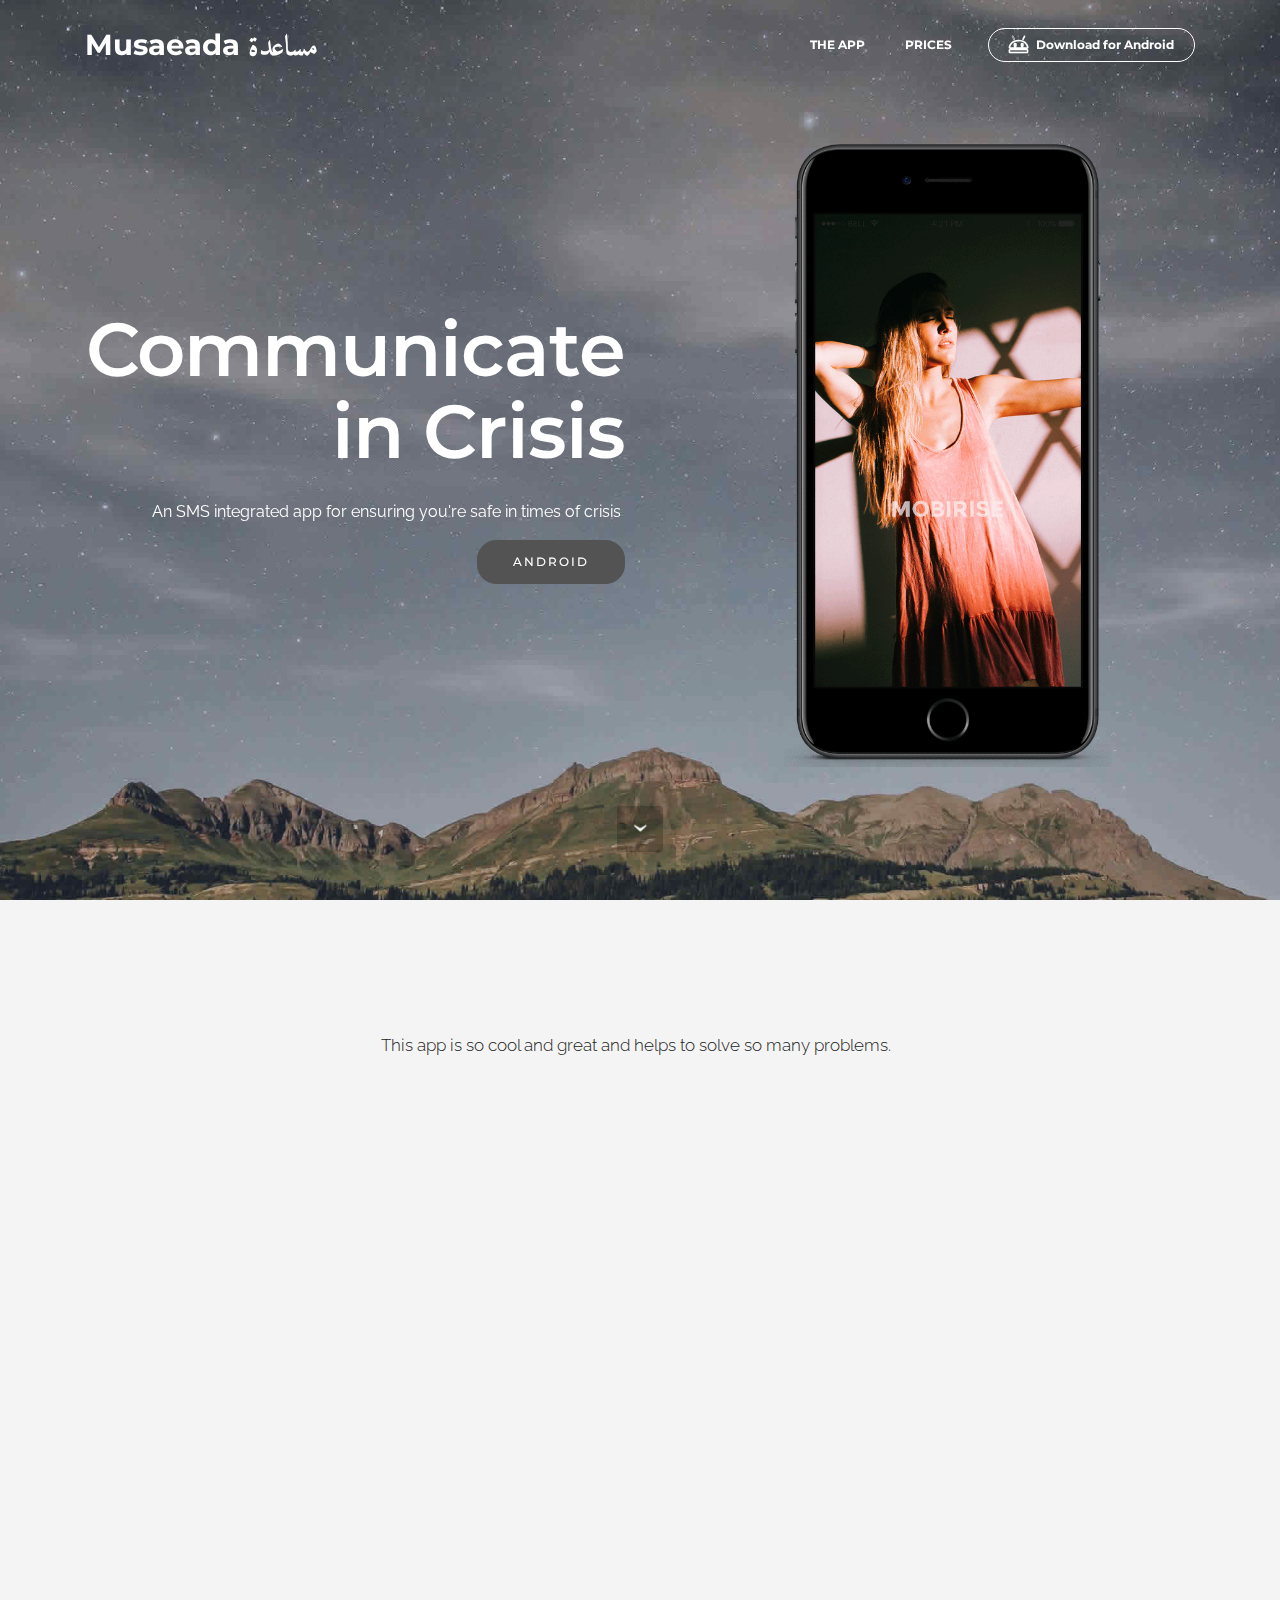
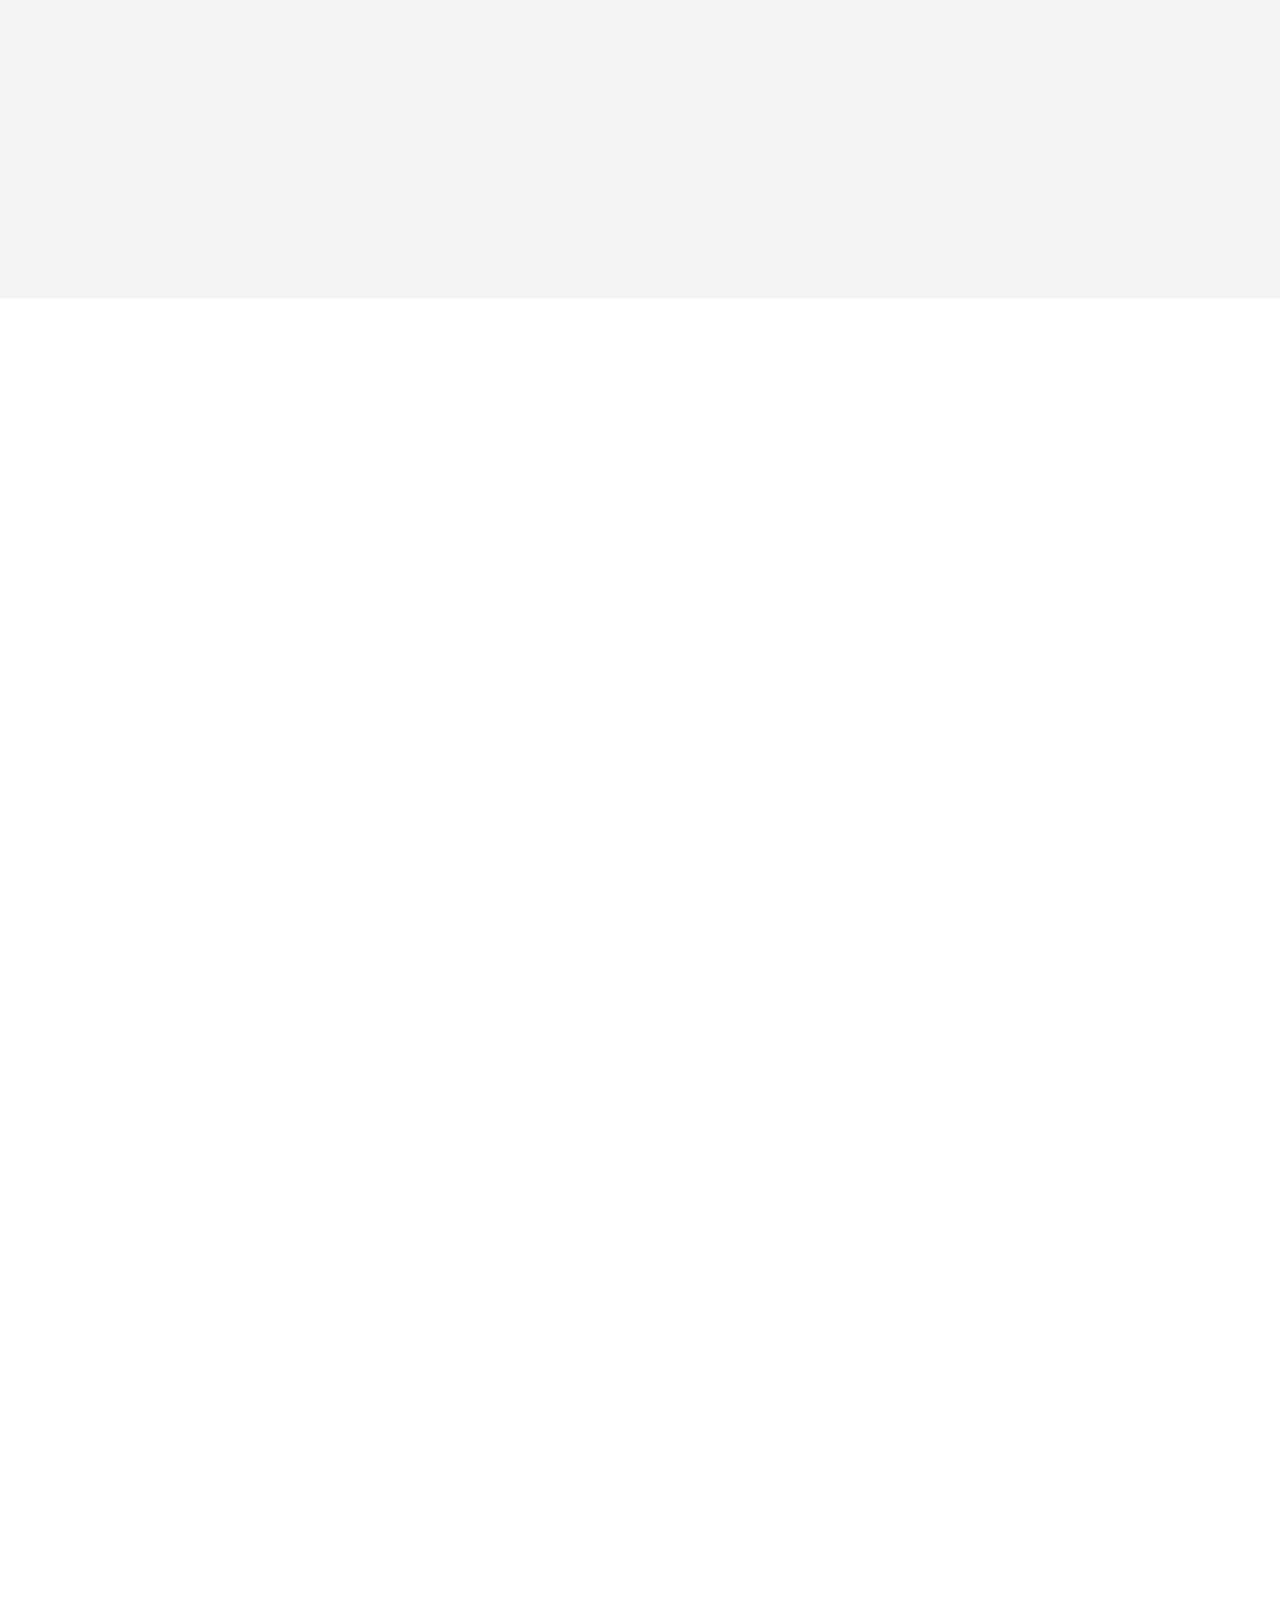
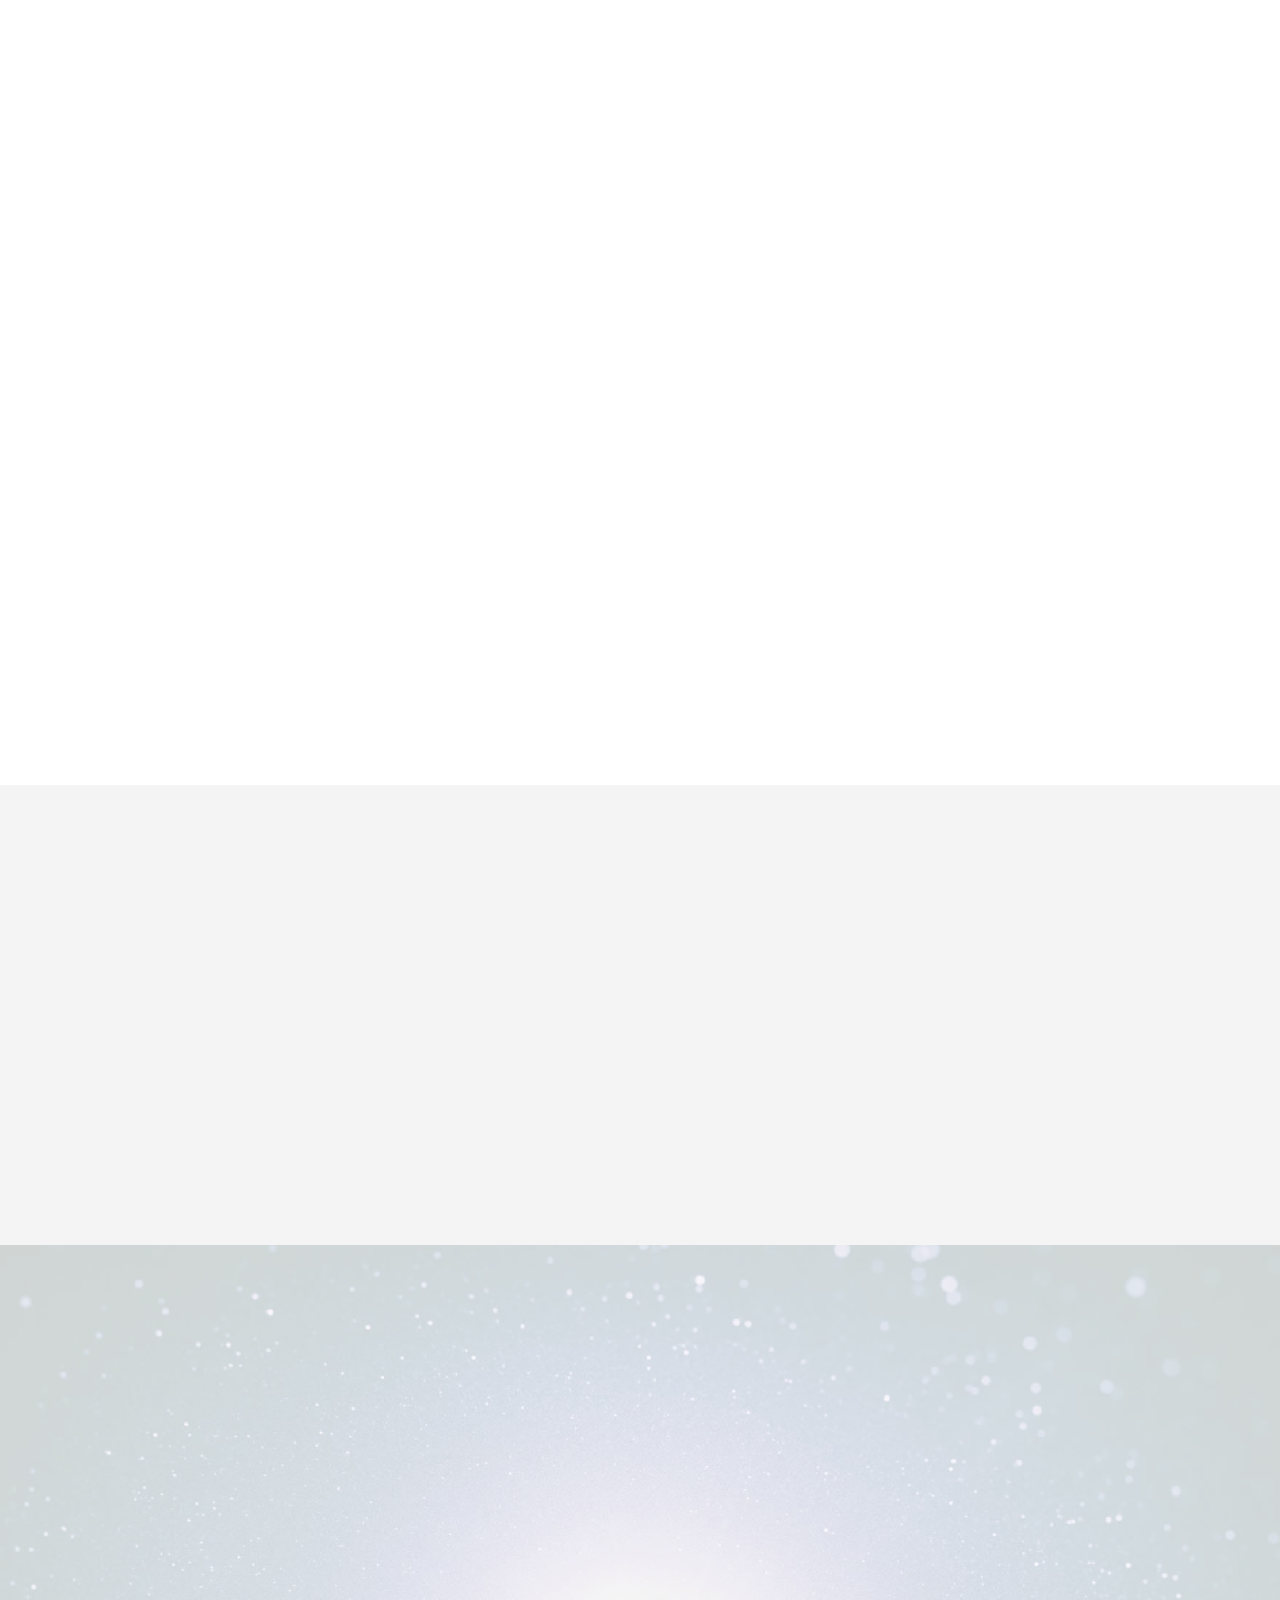
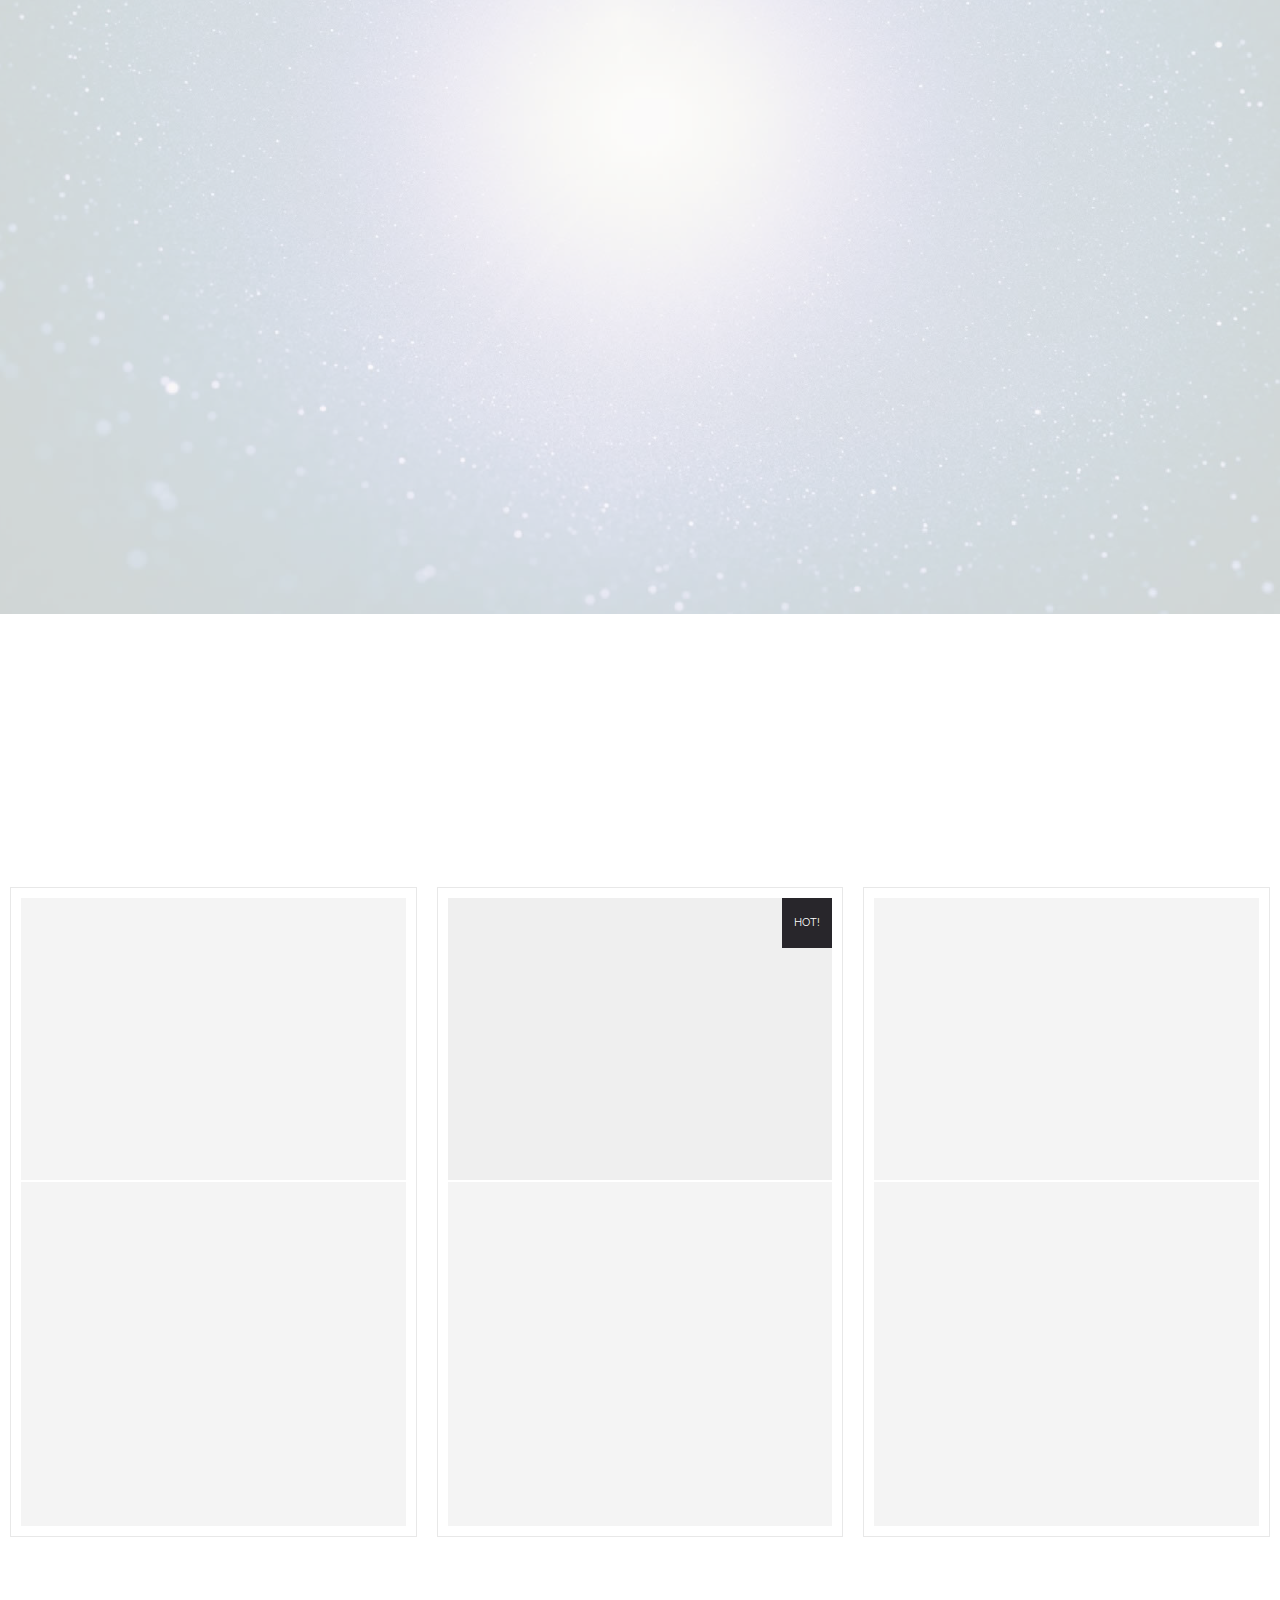
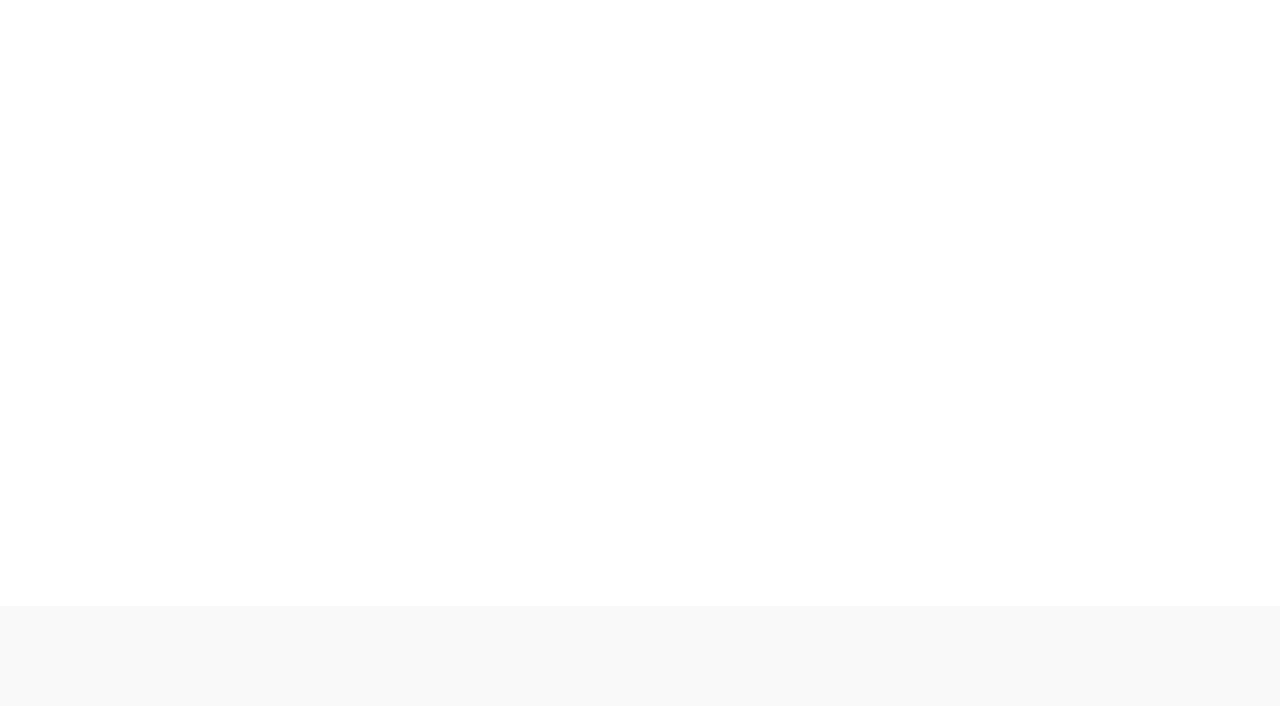
==== index.html @ da51c670 "Add multiple sections for features" ====
<!DOCTYPE html>
<html>
<head>
  <meta charset="UTF-8">
  <meta http-equiv="X-UA-Compatible" content="IE=edge">
  <meta name="viewport" content="width=device-width, initial-scale=1">
  <link rel="shortcut icon" href="assets/images/logo.png" type="image/x-icon">
  <meta name="description" content="Responsive Bootstrap HTML Mobile Application Template - Free Download">
  <title>Free HTML Bootstrap Mobile App Template</title>
  <link rel="stylesheet" href="https://fonts.googleapis.com/css?family=Lora:400,700,400italic,700italic&amp;subset=latin">
  <link rel="stylesheet" href="https://fonts.googleapis.com/css?family=Montserrat:400,700">
  <link rel="stylesheet" href="https://fonts.googleapis.com/css?family=Raleway:100,100i,200,200i,300,300i,400,400i,500,500i,600,600i,700,700i,800,800i,900,900i">
  <link rel="stylesheet" href="assets/bootstrap-material-design-font/css/material.css">
  <link href="https://fonts.googleapis.com/css?family=Amiri&amp;subset=arabic" rel="stylesheet">
  <link rel="stylesheet" href="assets/web/assets/mobirise-icons/mobirise-icons.css">
  <link rel="stylesheet" href="assets/et-line-font-plugin/style.css">
  <link rel="stylesheet" href="assets/tether/tether.min.css">
  <link rel="stylesheet" href="assets/bootstrap/css/bootstrap.min.css">
  <link rel="stylesheet" href="assets/dropdown/css/style.css">
  <link rel="stylesheet" href="assets/animate.css/animate.min.css">
  <link rel="stylesheet" href="assets/theme/css/style.css">
  <link rel="stylesheet" href="assets/mobirise/css/mbr-additional.css" type="text/css">
  <link rel="stylesheet" href="assets/style.css">
  
  
  
</head>
<body>
<div id="menu-0" custom-code="true"><section>

    <nav class="navbar navbar-dropdown bg-color transparent navbar-fixed-top">
        <div class="container">

            <div class="mbr-table">
                <div class="mbr-table-cell">

                    
                        
                        <a class="navbar-caption" href="../index.html"> Musaeada مساعدة  </a>
                    

                </div>
                <div class="mbr-table-cell">

                    <button class="navbar-toggler pull-xs-right hidden-md-up" type="button" data-toggle="collapse" data-target="#exCollapsingNavbar">
                        <div class="hamburger-icon"></div>
                    </button>

                    <ul class="nav-dropdown collapse pull-xs-right nav navbar-nav navbar-toggleable-sm" id="exCollapsingNavbar"><li class="nav-item"><a class="nav-link link mbr-editable-menu-item" href="index.html#header3-k">THE APP</a></li><li class="nav-item"><a class="nav-link link mbr-editable-menu-item" href="index.html#pricing-table2-f">PRICES</a></li>


                  <li class="nav-item nav-btn"><a class="nav-link btn btn-white btn-white-outline mbr-editable-menu-item" href="#"><span class="mbri-android mbr-iconfont mbr-iconfont-btn"></span>Download for Android</a></li>

                    </ul>
                    <button hidden="" class="navbar-toggler navbar-close" type="button" data-toggle="collapse" data-target="#exCollapsingNavbar">
                        <div class="close-icon"></div>
                    </button>

                </div>
            </div>

        </div>
    </nav>

</section>


<section class="mbr-section mbr-section-hero mbr-section-full header2 mbr-parallax-background mbr-after-navbar" id="header2-1" style="background-image: url(assets/images/f-mwo-dznni-averie-woodard-2000x2000.jpg);">


    <div class="mbr-overlay" style="opacity: 0.3; background-color: rgb(71, 85, 119);">
    </div>

    <div class="mbr-table mbr-table-full">
        <div class="mbr-table-cell">

            <div class="container">
                <div class="mbr-section row">
                    <div class="mbr-table-md-up">
                        
                        
                        

                        <div class="mbr-table-cell col-md-5 content-size text-xs-center text-md-right">

                            <h3 class="mbr-section-title display-2"> Communicate in Crisis</h3>

                            <div class="mbr-section-text">
                                <p>An SMS integrated app for ensuring you're safe in times of crisis&nbsp;</p>
                            </div>

                            <div class="mbr-section-btn"><a class="btn btn-black" href="https://mobirise.com">ANDROID</a> </div>

                        </div>
                        <div class="mbr-table-cell mbr-valign-top mbr-left-padding-md-up col-md-7 image-size" style="width: 50%;">
                            <div class="mbr-figure"><img src="assets/images/app-showcase.png"></div>
                        </div>

                    </div>
                </div>
            </div>

        </div>
    </div>

    <div class="mbr-arrow mbr-arrow-floating hidden-sm-down" aria-hidden="true"><a href="#header3-k"><i class="mbr-arrow-icon"></i></a></div>

</section>




<section class="mbr-section mbr-section__container article" id="header3-k" style="background-color: rgb(244, 244, 244); padding-top: 60px; padding-bottom: 0px;">
    <div class="container">
        <div class="row">
            <div class="col-xs-12">
                <h3 class="mbr-section-title display-2">Musaeada Overview</h3>
                
            </div>
        </div>
    </div>
</section>

<section class="mbr-section article mbr-section__container" id="content1-j" style="background-color: rgb(244, 244, 244); padding-top: 20px; padding-bottom: 20px;">

    <div class="container">
        <div class="row">
            <div class="col-xs-12 lead">This app is so cool and great and helps to solve so many problems. &nbsp;</div>
        </div>
    </div>

</section>

<section class="mbr-cards mbr-section mbr-section-nopadding" id="features1-e" style="background-color: rgb(244, 244, 244);">

        

    <div class="mbr-cards-row row striped">

        <div class="mbr-cards-col col-xs-12 col-lg-3" style="padding-top: 80px; padding-bottom: 80px;">
            <div class="container">
                <div class="card cart-block">
                    <div class="card-img"><img src="assets/images/interface-screenshot0-1.jpg" class="card-img-top"></div>
                    <div class="card-block">
                        <h4 class="card-title">SMS Notifications</h4>
                        <h5 class="card-subtitle">No data required</h5>
                        <p class="card-text">Notifications are sent through mobile networks without the need for data</p>
                        
                    </div>
                </div>
            </div>
        </div>
        <div class="mbr-cards-col col-xs-12 col-lg-3" style="padding-top: 80px; padding-bottom: 80px;">
            <div class="container">
                <div class="card cart-block">
                    <div class="card-img"><img src="assets/images/interface-screenshot2.jpg" class="card-img-top"></div>
                    <div class="card-block">
                        <h4 class="card-title">Import your the contacts of your loved ones</h4>
                        <h5 class="card-subtitle">Selected list</h5>
                        <p class="card-text">Sends a notification request to selected people on your contacts</p>
                        
                    </div>
                </div>
            </div>
        </div>
        <div class="mbr-cards-col col-xs-12 col-lg-3" style="padding-top: 80px; padding-bottom: 80px;">
            <div class="container">
                <div class="card cart-block">
                    <div class="card-img"><img src="assets/images/interface-screenshot1.jpg" class="card-img-top"></div>
                    <div class="card-block">
                        <h4 class="card-title">Let your loved ones know yore safe</h4>
                        <h5 class="card-subtitle"></h5>
                        <p class="card-text">Google has a highly exhaustive list of fonts compiled into its web font platform and Mobirise makes it easy for you to use them on your website easily and freely.</p>
                        
                    </div>
                </div>
            </div>
        </div>
        <div class="mbr-cards-col col-xs-12 col-lg-3" style="padding-top: 80px; padding-bottom: 80px;">
            <div class="container">
                <div class="card cart-block">
                    <div class="card-img"><img src="assets/images/interface-screenshot3.jpg" class="card-img-top"></div>
                    <div class="card-block">
                        <h4 class="card-title">Send notifications to selected people individually</h4>
                        <h5 class="card-subtitle">Quick and automatic sending</h5>
                        <p class="card-text">Send a SOS message or a 'I am okay' message to your selected contacts</p>
                        
                    </div>
                </div>
            </div>
        </div>
        
        
    </div>
</section>

<section class="mbr-section" id="msg-box4-6" style="background-color: rgb(255, 255, 255); padding-top: 120px; padding-bottom: 120px;">

    
    <div class="container">
        <div class="row">
            <div class="mbr-table-md-up">

              

              <div class="mbr-table-cell col-md-5 text-xs-center text-md-right content-size">
                  <h3 class="mbr-section-title display-2">A SHORT VIDEO TUTORIAL</h3>
                  <div class="lead">

                    <p>How and why you should try to use this great app.</p>

                  </div>

                  <div><a class="btn btn-black" href="#">ANDROID</a></div>
              </div>


              


              <div class="mbr-table-cell mbr-left-padding-md-up mbr-valign-top col-md-7 image-size" style="width: 50%;">
                  <div class="mbr-figure"><iframe class="mbr-embedded-video" src="https://www.youtube.com/embed/Tq7p44IA-1U?rel=0&amp;amp;showinfo=0&amp;autoplay=0&amp;loop=0" width="1280" height="720" frameborder="0" allowfullscreen></iframe></div>
              </div>

            </div>
        </div>
    </div>

</section>

<section class="mbr-section" id="msg-box4-6" style="background-color: rgb(255, 255, 255); padding-top: 120px; padding-bottom: 120px;">

    
    <div class="container">
        <div class="row">
            <div class="mbr-table-md-up">

              

              <div class="mbr-table-cell col-md-5 text-xs-center text-md-right content-size">
                  <h3 class="mbr-section-title display-2">A SHORT VIDEO TUTORIAL</h3>
                  <div class="lead">

                    <p>How and why you should try to use this great app.</p>

                  </div>

                  <div><a class="btn btn-black" href="#">ANDROID</a></div>
              </div>


              


              <div class="mbr-table-cell mbr-left-padding-md-up mbr-valign-top col-md-7 image-size" style="width: 50%;">
                  <div class="mbr-figure"><iframe class="mbr-embedded-video" src="https://www.youtube.com/embed/Tq7p44IA-1U?rel=0&amp;amp;showinfo=0&amp;autoplay=0&amp;loop=0" width="1280" height="720" frameborder="0" allowfullscreen></iframe></div>
              </div>

            </div>
        </div>
    </div>

</section>


<section class="mbr-section" id="msg-box4-6" style="background-color: rgb(255, 255, 255); padding-top: 120px; padding-bottom: 120px;">

    
    <div class="container">
        <div class="row">
            <div class="mbr-table-md-up">

              

              <div class="mbr-table-cell col-md-5 text-xs-center text-md-right content-size">
                  <h3 class="mbr-section-title display-2">A SHORT VIDEO TUTORIAL</h3>
                  <div class="lead">

                    <p>How and why you should try to use this great app.</p>

                  </div>

                  <div><a class="btn btn-black" href="#">ANDROID</a></div>
              </div>


              


              <div class="mbr-table-cell mbr-left-padding-md-up mbr-valign-top col-md-7 image-size" style="width: 50%;">
                  <div class="mbr-figure"><iframe class="mbr-embedded-video" src="https://www.youtube.com/embed/Tq7p44IA-1U?rel=0&amp;amp;showinfo=0&amp;autoplay=0&amp;loop=0" width="1280" height="720" frameborder="0" allowfullscreen></iframe></div>
              </div>

            </div>
        </div>
    </div>

</section>


<section class="mbr-section" id="msg-box4-6" style="background-color: rgb(255, 255, 255); padding-top: 120px; padding-bottom: 120px;">

    
    <div class="container">
        <div class="row">
            <div class="mbr-table-md-up">

              

              <div class="mbr-table-cell col-md-5 text-xs-center text-md-right content-size">
                  <h3 class="mbr-section-title display-2">A SHORT VIDEO TUTORIAL</h3>
                  <div class="lead">

                    <p>How and why you should try to use this great app.</p>

                  </div>

                  <div><a class="btn btn-black" href="#">ANDROID</a></div>
              </div>


              


              <div class="mbr-table-cell mbr-left-padding-md-up mbr-valign-top col-md-7 image-size" style="width: 50%;">
                  <div class="mbr-figure"><iframe class="mbr-embedded-video" src="https://www.youtube.com/embed/Tq7p44IA-1U?rel=0&amp;amp;showinfo=0&amp;autoplay=0&amp;loop=0" width="1280" height="720" frameborder="0" allowfullscreen></iframe></div>
              </div>

            </div>
        </div>
    </div>

</section>

<section class="mbr-cards mbr-section mbr-section-nopadding" id="features4-i" style="background-color: rgb(244, 244, 244);">

    

    <div class="mbr-cards-row row">
        <div class="mbr-cards-col col-xs-12 col-lg-4" style="padding-top: 80px; padding-bottom: 80px;">
            <div class="container">
                <div class="card cart-block">
                    <div class="card-img iconbox"><a href="https://mobirise.com" class="mbri-hearth mbr-iconfont mbr-iconfont-features4" style="color: rgb(233, 165, 211);"></a></div>
                    <div class="card-block">
                        <h4 class="card-title">Made with love</h4>
                        <h5 class="card-subtitle">Bootstrap 4 has been noted</h5>
                        <p class="card-text">Bootstrap 4 has been noted as one of the most reliable and proven frameworks and Mobirise has been equipped to develop websites using this framework.</p>
                        
                    </div>
                </div>
            </div>
        </div>
        <div class="mbr-cards-col col-xs-12 col-lg-4" style="padding-top: 80px; padding-bottom: 80px;">
            <div class="container">
                <div class="card cart-block">
                    <div class="card-img iconbox"><a href="https://mobirise.com" class="mbri-globe-2 mbr-iconfont mbr-iconfont-features4" style="color: rgb(39, 170, 224);"></a></div>
                    <div class="card-block">
                        <h4 class="card-title">Meet people everywhere</h4>
                        <h5 class="card-subtitle">One of Bootstrap 4's big points</h5>
                        <p class="card-text">One of Bootstrap 4's big points is responsiveness and Mobirise makes effective use of this by generating highly responsive website for you.</p>
                        
                    </div>
                </div>
          </div>
        </div>
        <div class="mbr-cards-col col-xs-12 col-lg-4" style="padding-top: 80px; padding-bottom: 80px;">
            <div class="container">
                <div class="card cart-block">
                    <div class="card-img iconbox"><a href="https://mobirise.com" class="mbri-smile-face mbr-iconfont mbr-iconfont-features4" style="color: rgb(193, 193, 193);"></a></div>
                    <div class="card-block">
                        <h4 class="card-title">Web Fonts</h4>
                        <h5 class="card-subtitle">Google has a highly exhaustive list of fonts</h5>
                        <p class="card-text">Google has a highly exhaustive list of fonts compiled into its web font platform and Mobirise makes it easy for you to use them on your website easily and freely.</p>
                        
                    </div>
                </div>
            </div>
        </div>
        
        
        
    </div>
</section>

<section class="mbr-section mbr-background" id="testimonials1-7" style="background-image: url(assets/images/mbr-2000x1333.jpg); padding-top: 120px; padding-bottom: 120px;">

    <div class="mbr-overlay" style="opacity: 0.8; background-color: rgb(255, 255, 255);">
    </div>

        <div class="mbr-section mbr-section__container mbr-section__container--middle">
            <div class="container">
                <div class="row">
                    <div class="col-xs-12 text-xs-center">
                        <h3 class="mbr-section-title display-2">WHAT OUR FANTASTIC USERS SAY</h3>
                        <small class="mbr-section-subtitle">Shape your future web project with sharp design and refine coded functions.</small>
                    </div>
                </div>
            </div>
        </div>


    <div class="mbr-testimonials mbr-section mbr-section-nopadding">
        <div class="container">
            <div class="row">

                <div class="col-xs-12 col-lg-4">

                    <div class="mbr-testimonial card mbr-testimonial-lg">
                        <div class="card-block"><p>“its really very amazing app that makes me finish html page in 3 minutes ( that's usually takes more than 1 hours at least from me if i did it from scratch). i hope to have very big library and plugins for this APP thanks again for your nice application”</p></div>
                        <div class="mbr-author card-footer">
                            <div class="mbr-author-img"><img src="assets/images/ellejmi6dqy-abigail-sisson-160x160.jpg" class="img-circle"></div>
                            <div class="mbr-author-name">Abanoub S.</div>
                            
                        </div>
                    </div>
                </div><div class="col-xs-12 col-lg-4">

                    <div class="mbr-testimonial card mbr-testimonial-lg">
                        <div class="card-block"><p>“First of all hands off to you guys for your effort and nice, super tool. Good work mobirise team. We are expecting the new version soon with advance functionality with full bootstrap design. Great effort and super UI experience with easy drag &amp; drop with no time design bootstrap builder in present web design world.”</p></div>
                        <div class="mbr-author card-footer">
                            <div class="mbr-author-img"><img src="assets/images/fcuj-bvjrrs-alicja-koczaska-160x160.jpg" class="img-circle"></div>
                            <div class="mbr-author-name">Suffian A.</div>
                            
                        </div>
                    </div>
                </div><div class="col-xs-12 col-lg-4">

                    <div class="mbr-testimonial card mbr-testimonial-lg">
                        <div class="card-block"><p>“At first view, looks like a nice innovative tool, i like the great focus and time that was given to the responsive design, i also like the simple and clear drag and drop features. Give me more control over the object's properties and ill be using this tool for more serious projects. Regards.”</p></div>
                        <div class="mbr-author card-footer">
                            <div class="mbr-author-img"><img src="assets/images/fqkbxo2nkq0-sticker-mule-160x160.jpg" class="img-circle"></div>
                            <div class="mbr-author-name">Jhollman C.</div>
                            
                        </div>
                    </div>
                </div>

            </div>

        </div>

    </div>

</section>

<section class="mbr-section" id="pricing-table2-f" style="background-color: rgb(255, 255, 255); padding-top: 120px; padding-bottom: 120px;">

    

    <div class="mbr-section mbr-section__container mbr-section__container--middle">
      <div class="container">
          <div class="row">
              <div class="col-xs-12 text-xs-center">
                  <h3 class="mbr-section-title display-2">HOW MUCH DOES IT COST?</h3>
                  <small class="mbr-section-subtitle">Pricing table with four columns and solid color background.</small>
              </div>
          </div>
      </div>
    </div>

    <div class="mbr-section mbr-section-nopadding mbr-price-table">
      <div class="row">
            <div class="col-xs-12 col-md-6 col-xl-4">
                <div class="mbr-plan card text-xs-center">
                    <div class="mbr-plan-header card-block">
                      
                      <div class="card-title">
                        <h3 class="mbr-plan-title">MONTHLY PLAN</h3>
                        <small class="mbr-plan-subtitle">Description</small>
                      </div>
                      <div class="card-text">
                          <div class="mbr-price">
                            <span class="mbr-price-value">$</span>
                            <span class="mbr-price-figure">1</span><small class="mbr-price-term">/mo.</small>
                          </div>
                          <small class="mbr-plan-price-desc">More details</small>
                      </div>
                    </div>
                    <div class="mbr-plan-body card-block">
                      <div class="mbr-plan-list"><ul class="list-group list-group-flush"><li class="list-group-item">32 GB storage</li><li class="list-group-item">Unlimited users</li><li class="list-group-item">15 GB bandwidth</li></ul></div>
                      <div class="mbr-plan-btn"><a href="#" class="btn btn-black btn-black-outline">DEMO</a></div>
                    </div>
                </div>
            </div>
            <div class="col-xs-12 col-md-6 col-xl-4">
                <div class="mbr-plan card text-xs-center">
                    <div class="mbr-plan-header card-block bg-primary">
                      <div class="mbr-plan-label">HOT!</div>
                      <div class="card-title">
                        <h3 class="mbr-plan-title">QUARTERY PLAN</h3>
                        <small class="mbr-plan-subtitle">Description</small>
                      </div>
                      <div class="card-text">
                          <div class="mbr-price">
                            <span class="mbr-price-value">$</span>
                            <span class="mbr-price-figure">0.75</span><small class="mbr-price-term">/mo.</small>
                          </div>
                          <small class="mbr-plan-price-desc">More details</small>
                      </div>
                    </div>
                    <div class="mbr-plan-body card-block">
                      <div class="mbr-plan-list"><ul class="list-group list-group-flush"><li class="list-group-item">32 GB storage</li><li class="list-group-item">Unlimited users</li><li class="list-group-item">15 GB bandwidth</li></ul></div>
                      <div class="mbr-plan-btn"><a href="#" class="btn btn-black btn-black-outline">DEMO</a></div>
                    </div>
                </div>
            </div>
            <div class="col-xs-12 col-md-6 col-xl-4">
                <div class="mbr-plan card text-xs-center">
                    <div class="mbr-plan-header card-block">
                      
                      <div class="card-title">
                        <h3 class="mbr-plan-title">ANNUAL PLAN</h3>
                        <small class="mbr-plan-subtitle">Description</small>
                      </div>
                      <div class="card-text">
                          <div class="mbr-price">
                            <span class="mbr-price-value">$</span>
                            <span class="mbr-price-figure">0.5</span><small class="mbr-price-term">/mo.</small>
                          </div>
                          <small class="mbr-plan-price-desc">More details</small>
                      </div>
                    </div>
                    <div class="mbr-plan-body card-block">
                      <div class="mbr-plan-list"><ul class="list-group list-group-flush"><li class="list-group-item">32 GB storage</li><li class="list-group-item">Unlimited users</li><li class="list-group-item">15 GB bandwidth</li></ul></div>
                      <div class="mbr-plan-btn"><a href="#" class="btn btn-black btn-black-outline">DEMO</a></div>
                    </div>
                </div>
            </div>
            
          </div>
    </div>

</section>

<section class="mbr-section article mbr-parallax-background" id="msg-box3-g" style="background-image: url(assets/images/mbr-5.jpg); padding-top: 120px; padding-bottom: 120px;">

    <div class="mbr-overlay" style="opacity: 0.4; background-color: rgb(255, 255, 255);">
    </div>
    <div class="container">
        <div class="row">
            <div class="col-md-8 col-md-offset-2 text-xs-center">
                <h3 class="mbr-section-title display-2">DOWNLOAD NOW</h3>
                
                <div> <a class="btn btn-black" href="#">ANDROID</a></div>
            </div>
        </div>
    </div>

</section>

<section class="mbr-section article" id="msg-box22-g" style="padding-top: 40px; padding-bottom: 20px;">

    <div class="mbr-overlay" style="background-color: #f4f4f4;">
    </div>
    <div class="container">
        <div class="row">
            <div class="col-md-8 col-md-offset-2 text-xs-center">
                <p>(c) 2017 M-App Template by <a  href="https://mobirise.com" style="color:#333;text-decoration:underline;"> Mobirise</a></p>
            </div>
        </div>
    </div>

</section>

  <script src="assets/web/assets/jquery/jquery.min.js"></script>
  <script src="assets/tether/tether.min.js"></script>
  <script src="assets/bootstrap/js/bootstrap.min.js"></script>
  <script src="assets/smooth-scroll/smooth-scroll.js"></script>
  <script src="assets/dropdown/js/script.min.js"></script>
  <script src="assets/touch-swipe/jquery.touch-swipe.min.js"></script>
  <script src="assets/viewport-checker/jquery.viewportchecker.js"></script>
  <script src="assets/jarallax/jarallax.js"></script>
  <script src="assets/theme/js/script.js"></script>
  
  
  <input name="animation" type="hidden">
  </body>
</html>
---- assets/bootstrap-material-design-font/css/material.css ----
@font-face {
  font-family: 'Material-Design-Icons';
  src: url('../fonts/Material-Design-Icons.eot?3ocs8m');
  src: url('../fonts/Material-Design-Icons.eot?#iefix3ocs8m') format('embedded-opentype'), url('../fonts/Material-Design-Icons.woff?3ocs8m') format('woff'), url('../fonts/Material-Design-Icons.ttf?3ocs8m') format('truetype'), url('../fonts/Material-Design-Icons.svg?3ocs8m#Material-Design-Icons') format('svg');
  font-weight: normal;
  font-style: normal;
}
[class^="mdi-"],
[class*="mdi-"] {
  speak: none;
  display: inline-block;
  font-style: normal;
  font-variant:normal;
  font-weight:normal;
  /*font-size:24px;*/
  line-height:1;
  font-family:'Material-Design-Icons' !important;
  text-rendering: auto;
  
  -webkit-font-smoothing: antialiased;
  -moz-osx-font-smoothing: grayscale;
  -webkit-transform: translate(0, 0);
      -ms-transform: translate(0, 0);
          transform: translate(0, 0);
}
[class^="mdi-"]:before,
[class*="mdi-"]:before {
  display: inline-block;
  speak: none;
  text-decoration: inherit;
}
[class^="mdi-"].pull-left,
[class*="mdi-"].pull-left {
  margin-right: .3em;
}
[class^="mdi-"].pull-right,
[class*="mdi-"].pull-right {
  margin-left: .3em;
}
[class^="mdi-"].mdi-lg:before,
[class*="mdi-"].mdi-lg:before,
[class^="mdi-"].mdi-lg:after,
[class*="mdi-"].mdi-lg:after {
  font-size: 1.33333333em;
  line-height: 0.75em;
  vertical-align: -15%;
}
[class^="mdi-"].mdi-2x:before,
[class*="mdi-"].mdi-2x:before,
[class^="mdi-"].mdi-2x:after,
[class*="mdi-"].mdi-2x:after {
  font-size: 2em;
}
[class^="mdi-"].mdi-3x:before,
[class*="mdi-"].mdi-3x:before,
[class^="mdi-"].mdi-3x:after,
[class*="mdi-"].mdi-3x:after {
  font-size: 3em;
}
[class^="mdi-"].mdi-4x:before,
[class*="mdi-"].mdi-4x:before,
[class^="mdi-"].mdi-4x:after,
[class*="mdi-"].mdi-4x:after {
  font-size: 4em;
}
[class^="mdi-"].mdi-5x:before,
[class*="mdi-"].mdi-5x:before,
[class^="mdi-"].mdi-5x:after,
[class*="mdi-"].mdi-5x:after {
  font-size: 5em;
}
[class^="mdi-device-signal-cellular-"]:after,
[class^="mdi-device-battery-"]:after,
[class^="mdi-device-battery-charging-"]:after,
[class^="mdi-device-signal-cellular-connected-no-internet-"]:after,
[class^="mdi-device-signal-wifi-"]:after,
[class^="mdi-device-signal-wifi-statusbar-not-connected"]:after,
.mdi-device-network-wifi:after {
  opacity: .3;
  position: absolute;
  left: 0;
  top: 0;
  z-index: 1;
  display: inline-block;
  speak: none;
  text-decoration: inherit;
}
[class^="mdi-device-signal-cellular-"]:after {
  content: "\e758";
}
[class^="mdi-device-battery-"]:after {
  content: "\e735";
}
[class^="mdi-device-battery-charging-"]:after {
  content: "\e733";
}
[class^="mdi-device-signal-cellular-connected-no-internet-"]:after {
  content: "\e75d";
}
[class^="mdi-device-signal-wifi-"]:after,
.mdi-device-network-wifi:after {
  content: "\e765";
}
[class^="mdi-device-signal-wifi-statusbasr-not-connected"]:after {
  content: "\e8f7";
}
.mdi-device-signal-cellular-off:after,
.mdi-device-signal-cellular-null:after,
.mdi-device-signal-cellular-no-sim:after,
.mdi-device-signal-wifi-off:after,
.mdi-device-signal-wifi-4-bar:after,
.mdi-device-signal-cellular-4-bar:after,
.mdi-device-battery-alert:after,
.mdi-device-signal-cellular-connected-no-internet-4-bar:after,
.mdi-device-battery-std:after,
.mdi-device-battery-full .mdi-device-battery-unknown:after {
  content: "";
}
.mdi-fw {
  width: 1.28571429em;
  text-align: center;
}
.mdi-ul {
  padding-left: 0;
  margin-left: 2.14285714em;
  list-style-type: none;
}
.mdi-ul > li {
  position: relative;
}
.mdi-li {
  position: absolute;
  left: -2.14285714em;
  width: 2.14285714em;
  top: 0.14285714em;
  text-align: center;
}
.mdi-li.mdi-lg {
  left: -1.85714286em;
}
.mdi-border {
  padding: .2em .25em .15em;
  border: solid 0.08em #eeeeee;
  border-radius: .1em;
}
.mdi-spin {
  -webkit-animation: mdi-spin 2s infinite linear;
  animation: mdi-spin 2s infinite linear;
  -webkit-transform-origin: 50% 50%;
  -ms-transform-origin: 50% 50%;
      transform-origin: 50% 50%;
}
.mdi-pulse {
  -webkit-animation: mdi-spin 1s steps(8) infinite;
  animation: mdi-spin 1s steps(8) infinite;
  -webkit-transform-origin: 50% 50%;
  -ms-transform-origin: 50% 50%;
      transform-origin: 50% 50%;
}
@-webkit-keyframes mdi-spin {
  0% {
    -webkit-transform: rotate(0deg);
    transform: rotate(0deg);
  }
  100% {
    -webkit-transform: rotate(359deg);
    transform: rotate(359deg);
  }
}
@keyframes mdi-spin {
  0% {
    -webkit-transform: rotate(0deg);
    transform: rotate(0deg);
  }
  100% {
    -webkit-transform: rotate(359deg);
    transform: rotate(359deg);
  }
}
.mdi-rotate-90 {
  filter: progid:DXImageTransform.Microsoft.BasicImage(rotation=1);
  -webkit-transform: rotate(90deg);
  -ms-transform: rotate(90deg);
  transform: rotate(90deg);
}
.mdi-rotate-180 {
  filter: progid:DXImageTransform.Microsoft.BasicImage(rotation=2);
  -webkit-transform: rotate(180deg);
  -ms-transform: rotate(180deg);
  transform: rotate(180deg);
}
.mdi-rotate-270 {
  filter: progid:DXImageTransform.Microsoft.BasicImage(rotation=3);
  -webkit-transform: rotate(270deg);
  -ms-transform: rotate(270deg);
  transform: rotate(270deg);
}
.mdi-flip-horizontal {
  filter: progid:DXImageTransform.Microsoft.BasicImage(rotation=0, mirror=1);
  -webkit-transform: scale(-1, 1);
  -ms-transform: scale(-1, 1);
  transform: scale(-1, 1);
}
.mdi-flip-vertical {
  filter: progid:DXImageTransform.Microsoft.BasicImage(rotation=2, mirror=1);
  -webkit-transform: scale(1, -1);
  -ms-transform: scale(1, -1);
  transform: scale(1, -1);
}
:root .mdi-rotate-90,
:root .mdi-rotate-180,
:root .mdi-rotate-270,
:root .mdi-flip-horizontal,
:root .mdi-flip-vertical {
  -webkit-filter: none;
          filter: none;
}
.mdi-stack {
  position: relative;
  display: inline-block;
  width: 2em;
  height: 2em;
  line-height: 2em;
  vertical-align: middle;
}
.mdi-stack-1x,
.mdi-stack-2x {
  position: absolute;
  left: 0;
  width: 100%;
  text-align: center;
}
.mdi-stack-1x {
  line-height: inherit;
}
.mdi-stack-2x {
  font-size: 2em;
}
.mdi-inverse {
  color: #ffffff;
}
/* Start Icons */
.mdi-action-3d-rotation:before {
  content: "\e600";
}
.mdi-action-accessibility:before {
  content: "\e601";
}
.mdi-action-account-balance-wallet:before {
  content: "\e602";
}
.mdi-action-account-balance:before {
  content: "\e603";
}
.mdi-action-account-box:before {
  content: "\e604";
}
.mdi-action-account-child:before {
  content: "\e605";
}
.mdi-action-account-circle:before {
  content: "\e606";
}
.mdi-action-add-shopping-cart:before {
  content: "\e607";
}
.mdi-action-alarm-add:before {
  content: "\e608";
}
.mdi-action-alarm-off:before {
  content: "\e609";
}
.mdi-action-alarm-on:before {
  content: "\e60a";
}
.mdi-action-alarm:before {
  content: "\e60b";
}
.mdi-action-android:before {
  content: "\e60c";
}
.mdi-action-announcement:before {
  content: "\e60d";
}
.mdi-action-aspect-ratio:before {
  content: "\e60e";
}
.mdi-action-assessment:before {
  content: "\e60f";
}
.mdi-action-assignment-ind:before {
  content: "\e610";
}
.mdi-action-assignment-late:before {
  content: "\e611";
}
.mdi-action-assignment-return:before {
  content: "\e612";
}
.mdi-action-assignment-returned:before {
  content: "\e613";
}
.mdi-action-assignment-turned-in:before {
  content: "\e614";
}
.mdi-action-assignment:before {
  content: "\e615";
}
.mdi-action-autorenew:before {
  content: "\e616";
}
.mdi-action-backup:before {
  content: "\e617";
}
.mdi-action-book:before {
  content: "\e618";
}
.mdi-action-bookmark-outline:before {
  content: "\e619";
}
.mdi-action-bookmark:before {
  content: "\e61a";
}
.mdi-action-bug-report:before {
  content: "\e61b";
}
.mdi-action-cached:before {
  content: "\e61c";
}
.mdi-action-check-circle:before {
  content: "\e61d";
}
.mdi-action-class:before {
  content: "\e61e";
}
.mdi-action-credit-card:before {
  content: "\e61f";
}
.mdi-action-dashboard:before {
  content: "\e620";
}
.mdi-action-delete:before {
  content: "\e621";
}
.mdi-action-description:before {
  content: "\e622";
}
.mdi-action-dns:before {
  content: "\e623";
}
.mdi-action-done-all:before {
  content: "\e624";
}
.mdi-action-done:before {
  content: "\e625";
}
.mdi-action-event:before {
  content: "\e626";
}
.mdi-action-exit-to-app:before {
  content: "\e627";
}
.mdi-action-explore:before {
  content: "\e628";
}
.mdi-action-extension:before {
  content: "\e629";
}
.mdi-action-face-unlock:before {
  content: "\e62a";
}
.mdi-action-favorite-outline:before {
  content: "\e62b";
}
.mdi-action-favorite:before {
  content: "\e62c";
}
.mdi-action-find-in-page:before {
  content: "\e62d";
}
.mdi-action-find-replace:before {
  content: "\e62e";
}
.mdi-action-flip-to-back:before {
  content: "\e62f";
}
.mdi-action-flip-to-front:before {
  content: "\e630";
}
.mdi-action-get-app:before {
  content: "\e631";
}
.mdi-action-grade:before {
  content: "\e632";
}
.mdi-action-group-work:before {
  content: "\e633";
}
.mdi-action-help:before {
  content: "\e634";
}
.mdi-action-highlight-remove:before {
  content: "\e635";
}
.mdi-action-history:before {
  content: "\e636";
}
.mdi-action-home:before {
  content: "\e637";
}
.mdi-action-https:before {
  content: "\e638";
}
.mdi-action-info-outline:before {
  content: "\e639";
}
.mdi-action-info:before {
  content: "\e63a";
}
.mdi-action-input:before {
  content: "\e63b";
}
.mdi-action-invert-colors:before {
  content: "\e63c";
}
.mdi-action-label-outline:before {
  content: "\e63d";
}
.mdi-action-label:before {
  content: "\e63e";
}
.mdi-action-language:before {
  content: "\e63f";
}
.mdi-action-launch:before {
  content: "\e640";
}
.mdi-action-list:before {
  content: "\e641";
}
.mdi-action-lock-open:before {
  content: "\e642";
}
.mdi-action-lock-outline:before {
  content: "\e643";
}
.mdi-action-lock:before {
  content: "\e644";
}
.mdi-action-loyalty:before {
  content: "\e645";
}
.mdi-action-markunread-mailbox:before {
  content: "\e646";
}
.mdi-action-note-add:before {
  content: "\e647";
}
.mdi-action-open-in-browser:before {
  content: "\e648";
}
.mdi-action-open-in-new:before {
  content: "\e649";
}
.mdi-action-open-with:before {
  content: "\e64a";
}
.mdi-action-pageview:before {
  content: "\e64b";
}
.mdi-action-payment:before {
  content: "\e64c";
}
.mdi-action-perm-camera-mic:before {
  content: "\e64d";
}
.mdi-action-perm-contact-cal:before {
  content: "\e64e";
}
.mdi-action-perm-data-setting:before {
  content: "\e64f";
}
.mdi-action-perm-device-info:before {
  content: "\e650";
}
.mdi-action-perm-identity:before {
  content: "\e651";
}
.mdi-action-perm-media:before {
  content: "\e652";
}
.mdi-action-perm-phone-msg:before {
  content: "\e653";
}
.mdi-action-perm-scan-wifi:before {
  content: "\e654";
}
.mdi-action-picture-in-picture:before {
  content: "\e655";
}
.mdi-action-polymer:before {
  content: "\e656";
}
.mdi-action-print:before {
  content: "\e657";
}
.mdi-action-query-builder:before {
  content: "\e658";
}
.mdi-action-question-answer:before {
  content: "\e659";
}
.mdi-action-receipt:before {
  content: "\e65a";
}
.mdi-action-redeem:before {
  content: "\e65b";
}
.mdi-action-reorder:before {
  content: "\e65c";
}
.mdi-action-report-problem:before {
  content: "\e65d";
}
.mdi-action-restore:before {
  content: "\e65e";
}
.mdi-action-room:before {
  content: "\e65f";
}
.mdi-action-schedule:before {
  content: "\e660";
}
.mdi-action-search:before {
  content: "\e661";
}
.mdi-action-settings-applications:before {
  content: "\e662";
}
.mdi-action-settings-backup-restore:before {
  content: "\e663";
}
.mdi-action-settings-bluetooth:before {
  content: "\e664";
}
.mdi-action-settings-cell:before {
  content: "\e665";
}
.mdi-action-settings-display:before {
  content: "\e666";
}
.mdi-action-settings-ethernet:before {
  content: "\e667";
}
.mdi-action-settings-input-antenna:before {
  content: "\e668";
}
.mdi-action-settings-input-component:before {
  content: "\e669";
}
.mdi-action-settings-input-composite:before {
  content: "\e66a";
}
.mdi-action-settings-input-hdmi:before {
  content: "\e66b";
}
.mdi-action-settings-input-svideo:before {
  content: "\e66c";
}
.mdi-action-settings-overscan:before {
  content: "\e66d";
}
.mdi-action-settings-phone:before {
  content: "\e66e";
}
.mdi-action-settings-power:before {
  content: "\e66f";
}
.mdi-action-settings-remote:before {
  content: "\e670";
}
.mdi-action-settings-voice:before {
  content: "\e671";
}
.mdi-action-settings:before {
  content: "\e672";
}
.mdi-action-shop-two:before {
  content: "\e673";
}
.mdi-action-shop:before {
  content: "\e674";
}
.mdi-action-shopping-basket:before {
  content: "\e675";
}
.mdi-action-shopping-cart:before {
  content: "\e676";
}
.mdi-action-speaker-notes:before {
  content: "\e677";
}
.mdi-action-spellcheck:before {
  content: "\e678";
}
.mdi-action-star-rate:before {
  content: "\e679";
}
.mdi-action-stars:before {
  content: "\e67a";
}
.mdi-action-store:before {
  content: "\e67b";
}
.mdi-action-subject:before {
  content: "\e67c";
}
.mdi-action-supervisor-account:before {
  content: "\e67d";
}
.mdi-action-swap-horiz:before {
  content: "\e67e";
}
.mdi-action-swap-vert-circle:before {
  content: "\e67f";
}
.mdi-action-swap-vert:before {
  content: "\e680";
}
.mdi-action-system-update-tv:before {
  content: "\e681";
}
.mdi-action-tab-unselected:before {
  content: "\e682";
}
.mdi-action-tab:before {
  content: "\e683";
}
.mdi-action-theaters:before {
  content: "\e684";
}
.mdi-action-thumb-down:before {
  content: "\e685";
}
.mdi-action-thumb-up:before {
  content: "\e686";
}
.mdi-action-thumbs-up-down:before {
  content: "\e687";
}
.mdi-action-toc:before {
  content: "\e688";
}
.mdi-action-today:before {
  content: "\e689";
}
.mdi-action-track-changes:before {
  content: "\e68a";
}
.mdi-action-translate:before {
  content: "\e68b";
}
.mdi-action-trending-down:before {
  content: "\e68c";
}
.mdi-action-trending-neutral:before {
  content: "\e68d";
}
.mdi-action-trending-up:before {
  content: "\e68e";
}
.mdi-action-turned-in-not:before {
  content: "\e68f";
}
.mdi-action-turned-in:before {
  content: "\e690";
}
.mdi-action-verified-user:before {
  content: "\e691";
}
.mdi-action-view-agenda:before {
  content: "\e692";
}
.mdi-action-view-array:before {
  content: "\e693";
}
.mdi-action-view-carousel:before {
  content: "\e694";
}
.mdi-action-view-column:before {
  content: "\e695";
}
.mdi-action-view-day:before {
  content: "\e696";
}
.mdi-action-view-headline:before {
  content: "\e697";
}
.mdi-action-view-list:before {
  content: "\e698";
}
.mdi-action-view-module:before {
  content: "\e699";
}
.mdi-action-view-quilt:before {
  content: "\e69a";
}
.mdi-action-view-stream:before {
  content: "\e69b";
}
.mdi-action-view-week:before {
  content: "\e69c";
}
.mdi-action-visibility-off:before {
  content: "\e69d";
}
.mdi-action-visibility:before {
  content: "\e69e";
}
.mdi-action-wallet-giftcard:before {
  content: "\e69f";
}
.mdi-action-wallet-membership:before {
  content: "\e6a0";
}
.mdi-action-wallet-travel:before {
  content: "\e6a1";
}
.mdi-action-work:before {
  content: "\e6a2";
}
.mdi-alert-error:before {
  content: "\e6a3";
}
.mdi-alert-warning:before {
  content: "\e6a4";
}
.mdi-av-album:before {
  content: "\e6a5";
}
.mdi-av-closed-caption:before {
  content: "\e6a6";
}
.mdi-av-equalizer:before {
  content: "\e6a7";
}
.mdi-av-explicit:before {
  content: "\e6a8";
}
.mdi-av-fast-forward:before {
  content: "\e6a9";
}
.mdi-av-fast-rewind:before {
  content: "\e6aa";
}
.mdi-av-games:before {
  content: "\e6ab";
}
.mdi-av-hearing:before {
  content: "\e6ac";
}
.mdi-av-high-quality:before {
  content: "\e6ad";
}
.mdi-av-loop:before {
  content: "\e6ae";
}
.mdi-av-mic-none:before {
  content: "\e6af";
}
.mdi-av-mic-off:before {
  content: "\e6b0";
}
.mdi-av-mic:before {
  content: "\e6b1";
}
.mdi-av-movie:before {
  content: "\e6b2";
}
.mdi-av-my-library-add:before {
  content: "\e6b3";
}
.mdi-av-my-library-books:before {
  content: "\e6b4";
}
.mdi-av-my-library-music:before {
  content: "\e6b5";
}
.mdi-av-new-releases:before {
  content: "\e6b6";
}
.mdi-av-not-interested:before {
  content: "\e6b7";
}
.mdi-av-pause-circle-fill:before {
  content: "\e6b8";
}
.mdi-av-pause-circle-outline:before {
  content: "\e6b9";
}
.mdi-av-pause:before {
  content: "\e6ba";
}
.mdi-av-play-arrow:before {
  content: "\e6bb";
}
.mdi-av-play-circle-fill:before {
  content: "\e6bc";
}
.mdi-av-play-circle-outline:before {
  content: "\e6bd";
}
.mdi-av-play-shopping-bag:before {
  content: "\e6be";
}
.mdi-av-playlist-add:before {
  content: "\e6bf";
}
.mdi-av-queue-music:before {
  content: "\e6c0";
}
.mdi-av-queue:before {
  content: "\e6c1";
}
.mdi-av-radio:before {
  content: "\e6c2";
}
.mdi-av-recent-actors:before {
  content: "\e6c3";
}
.mdi-av-repeat-one:before {
  content: "\e6c4";
}
.mdi-av-repeat:before {
  content: "\e6c5";
}
.mdi-av-replay:before {
  content: "\e6c6";
}
.mdi-av-shuffle:before {
  content: "\e6c7";
}
.mdi-av-skip-next:before {
  content: "\e6c8";
}
.mdi-av-skip-previous:before {
  content: "\e6c9";
}
.mdi-av-snooze:before {
  content: "\e6ca";
}
.mdi-av-stop:before {
  content: "\e6cb";
}
.mdi-av-subtitles:before {
  content: "\e6cc";
}
.mdi-av-surround-sound:before {
  content: "\e6cd";
}
.mdi-av-timer:before {
  content: "\e6ce";
}
.mdi-av-video-collection:before {
  content: "\e6cf";
}
.mdi-av-videocam-off:before {
  content: "\e6d0";
}
.mdi-av-videocam:before {
  content: "\e6d1";
}
.mdi-av-volume-down:before {
  content: "\e6d2";
}
.mdi-av-volume-mute:before {
  content: "\e6d3";
}
.mdi-av-volume-off:before {
  content: "\e6d4";
}
.mdi-av-volume-up:before {
  content: "\e6d5";
}
.mdi-av-web:before {
  content: "\e6d6";
}
.mdi-communication-business:before {
  content: "\e6d7";
}
.mdi-communication-call-end:before {
  content: "\e6d8";
}
.mdi-communication-call-made:before {
  content: "\e6d9";
}
.mdi-communication-call-merge:before {
  content: "\e6da";
}
.mdi-communication-call-missed:before {
  content: "\e6db";
}
.mdi-communication-call-received:before {
  content: "\e6dc";
}
.mdi-communication-call-split:before {
  content: "\e6dd";
}
.mdi-communication-call:before {
  content: "\e6de";
}
.mdi-communication-chat:before {
  content: "\e6df";
}
.mdi-communication-clear-all:before {
  content: "\e6e0";
}
.mdi-communication-comment:before {
  content: "\e6e1";
}
.mdi-communication-contacts:before {
  content: "\e6e2";
}
.mdi-communication-dialer-sip:before {
  content: "\e6e3";
}
.mdi-communication-dialpad:before {
  content: "\e6e4";
}
.mdi-communication-dnd-on:before {
  content: "\e6e5";
}
.mdi-communication-email:before {
  content: "\e6e6";
}
.mdi-communication-forum:before {
  content: "\e6e7";
}
.mdi-communication-import-export:before {
  content: "\e6e8";
}
.mdi-communication-invert-colors-off:before {
  content: "\e6e9";
}
.mdi-communication-invert-colors-on:before {
  content: "\e6ea";
}
.mdi-communication-live-help:before {
  content: "\e6eb";
}
.mdi-communication-location-off:before {
  content: "\e6ec";
}
.mdi-communication-location-on:before {
  content: "\e6ed";
}
.mdi-communication-message:before {
  content: "\e6ee";
}
.mdi-communication-messenger:before {
  content: "\e6ef";
}
.mdi-communication-no-sim:before {
  content: "\e6f0";
}
.mdi-communication-phone:before {
  content: "\e6f1";
}
.mdi-communication-portable-wifi-off:before {
  content: "\e6f2";
}
.mdi-communication-quick-contacts-dialer:before {
  content: "\e6f3";
}
.mdi-communication-quick-contacts-mail:before {
  content: "\e6f4";
}
.mdi-communication-ring-volume:before {
  content: "\e6f5";
}
.mdi-communication-stay-current-landscape:before {
  content: "\e6f6";
}
.mdi-communication-stay-current-portrait:before {
  content: "\e6f7";
}
.mdi-communication-stay-primary-landscape:before {
  content: "\e6f8";
}
.mdi-communication-stay-primary-portrait:before {
  content: "\e6f9";
}
.mdi-communication-swap-calls:before {
  content: "\e6fa";
}
.mdi-communication-textsms:before {
  content: "\e6fb";
}
.mdi-communication-voicemail:before {
  content: "\e6fc";
}
.mdi-communication-vpn-key:before {
  content: "\e6fd";
}
.mdi-content-add-box:before {
  content: "\e6fe";
}
.mdi-content-add-circle-outline:before {
  content: "\e6ff";
}
.mdi-content-add-circle:before {
  content: "\e700";
}
.mdi-content-add:before {
  content: "\e701";
}
.mdi-content-archive:before {
  content: "\e702";
}
.mdi-content-backspace:before {
  content: "\e703";
}
.mdi-content-block:before {
  content: "\e704";
}
.mdi-content-clear:before {
  content: "\e705";
}
.mdi-content-content-copy:before {
  content: "\e706";
}
.mdi-content-content-cut:before {
  content: "\e707";
}
.mdi-content-content-paste:before {
  content: "\e708";
}
.mdi-content-create:before {
  content: "\e709";
}
.mdi-content-drafts:before {
  content: "\e70a";
}
.mdi-content-filter-list:before {
  content: "\e70b";
}
.mdi-content-flag:before {
  content: "\e70c";
}
.mdi-content-forward:before {
  content: "\e70d";
}
.mdi-content-gesture:before {
  content: "\e70e";
}
.mdi-content-inbox:before {
  content: "\e70f";
}
.mdi-content-link:before {
  content: "\e710";
}
.mdi-content-mail:before {
  content: "\e711";
}
.mdi-content-markunread:before {
  content: "\e712";
}
.mdi-content-redo:before {
  content: "\e713";
}
.mdi-content-remove-circle-outline:before {
  content: "\e714";
}
.mdi-content-remove-circle:before {
  content: "\e715";
}
.mdi-content-remove:before {
  content: "\e716";
}
.mdi-content-reply-all:before {
  content: "\e717";
}
.mdi-content-reply:before {
  content: "\e718";
}
.mdi-content-report:before {
  content: "\e719";
}
.mdi-content-save:before {
  content: "\e71a";
}
.mdi-content-select-all:before {
  content: "\e71b";
}
.mdi-content-send:before {
  content: "\e71c";
}
.mdi-content-sort:before {
  content: "\e71d";
}
.mdi-content-text-format:before {
  content: "\e71e";
}
.mdi-content-undo:before {
  content: "\e71f";
}
.mdi-editor-attach-file:before {
  content: "\e776";
}
.mdi-editor-attach-money:before {
  content: "\e777";
}
.mdi-editor-border-all:before {
  content: "\e778";
}
.mdi-editor-border-bottom:before {
  content: "\e779";
}
.mdi-editor-border-clear:before {
  content: "\e77a";
}
.mdi-editor-border-color:before {
  content: "\e77b";
}
.mdi-editor-border-horizontal:before {
  content: "\e77c";
}
.mdi-editor-border-inner:before {
  content: "\e77d";
}
.mdi-editor-border-left:before {
  content: "\e77e";
}
.mdi-editor-border-outer:before {
  content: "\e77f";
}
.mdi-editor-border-right:before {
  content: "\e780";
}
.mdi-editor-border-style:before {
  content: "\e781";
}
.mdi-editor-border-top:before {
  content: "\e782";
}
.mdi-editor-border-vertical:before {
  content: "\e783";
}
.mdi-editor-format-align-center:before {
  content: "\e784";
}
.mdi-editor-format-align-justify:before {
  content: "\e785";
}
.mdi-editor-format-align-left:before {
  content: "\e786";
}
.mdi-editor-format-align-right:before {
  content: "\e787";
}
.mdi-editor-format-bold:before {
  content: "\e788";
}
.mdi-editor-format-clear:before {
  content: "\e789";
}
.mdi-editor-format-color-fill:before {
  content: "\e78a";
}
.mdi-editor-format-color-reset:before {
  content: "\e78b";
}
.mdi-editor-format-color-text:before {
  content: "\e78c";
}
.mdi-editor-format-indent-decrease:before {
  content: "\e78d";
}
.mdi-editor-format-indent-increase:before {
  content: "\e78e";
}
.mdi-editor-format-italic:before {
  content: "\e78f";
}
.mdi-editor-format-line-spacing:before {
  content: "\e790";
}
.mdi-editor-format-list-bulleted:before {
  content: "\e791";
}
.mdi-editor-format-list-numbered:before {
  content: "\e792";
}
.mdi-editor-format-paint:before {
  content: "\e793";
}
.mdi-editor-format-quote:before {
  content: "\e794";
}
.mdi-editor-format-size:before {
  content: "\e795";
}
.mdi-editor-format-strikethrough:before {
  content: "\e796";
}
.mdi-editor-format-textdirection-l-to-r:before {
  content: "\e797";
}
.mdi-editor-format-textdirection-r-to-l:before {
  content: "\e798";
}
.mdi-editor-format-underline:before {
  content: "\e799";
}
.mdi-editor-functions:before {
  content: "\e79a";
}
.mdi-editor-insert-chart:before {
  content: "\e79b";
}
.mdi-editor-insert-comment:before {
  content: "\e79c";
}
.mdi-editor-insert-drive-file:before {
  content: "\e79d";
}
.mdi-editor-insert-emoticon:before {
  content: "\e79e";
}
.mdi-editor-insert-invitation:before {
  content: "\e79f";
}
.mdi-editor-insert-link:before {
  content: "\e7a0";
}
.mdi-editor-insert-photo:before {
  content: "\e7a1";
}
.mdi-editor-merge-type:before {
  content: "\e7a2";
}
.mdi-editor-mode-comment:before {
  content: "\e7a3";
}
.mdi-editor-mode-edit:before {
  content: "\e7a4";
}
.mdi-editor-publish:before {
  content: "\e7a5";
}
.mdi-editor-vertical-align-bottom:before {
  content: "\e7a6";
}
.mdi-editor-vertical-align-center:before {
  content: "\e7a7";
}
.mdi-editor-vertical-align-top:before {
  content: "\e7a8";
}
.mdi-editor-wrap-text:before {
  content: "\e7a9";
}
.mdi-file-attachment:before {
  content: "\e7aa";
}
.mdi-file-cloud-circle:before {
  content: "\e7ab";
}
.mdi-file-cloud-done:before {
  content: "\e7ac";
}
.mdi-file-cloud-download:before {
  content: "\e7ad";
}
.mdi-file-cloud-off:before {
  content: "\e7ae";
}
.mdi-file-cloud-queue:before {
  content: "\e7af";
}
.mdi-file-cloud-upload:before {
  content: "\e7b0";
}
.mdi-file-cloud:before {
  content: "\e7b1";
}
.mdi-file-file-download:before {
  content: "\e7b2";
}
.mdi-file-file-upload:before {
  content: "\e7b3";
}
.mdi-file-folder-open:before {
  content: "\e7b4";
}
.mdi-file-folder-shared:before {
  content: "\e7b5";
}
.mdi-file-folder:before {
  content: "\e7b6";
}
.mdi-device-access-alarm:before {
  content: "\e720";
}
.mdi-device-access-alarms:before {
  content: "\e721";
}
.mdi-device-access-time:before {
  content: "\e722";
}
.mdi-device-add-alarm:before {
  content: "\e723";
}
.mdi-device-airplanemode-off:before {
  content: "\e724";
}
.mdi-device-airplanemode-on:before {
  content: "\e725";
}
.mdi-device-battery-20:before {
  content: "\e726";
}
.mdi-device-battery-30:before {
  content: "\e727";
}
.mdi-device-battery-50:before {
  content: "\e728";
}
.mdi-device-battery-60:before {
  content: "\e729";
}
.mdi-device-battery-80:before {
  content: "\e72a";
}
.mdi-device-battery-90:before {
  content: "\e72b";
}
.mdi-device-battery-alert:before {
  content: "\e72c";
}
.mdi-device-battery-charging-20:before {
  content: "\e72d";
}
.mdi-device-battery-charging-30:before {
  content: "\e72e";
}
.mdi-device-battery-charging-50:before {
  content: "\e72f";
}
.mdi-device-battery-charging-60:before {
  content: "\e730";
}
.mdi-device-battery-charging-80:before {
  content: "\e731";
}
.mdi-device-battery-charging-90:before {
  content: "\e732";
}
.mdi-device-battery-charging-full:before {
  content: "\e733";
}
.mdi-device-battery-full:before {
  content: "\e734";
}
.mdi-device-battery-std:before {
  content: "\e735";
}
.mdi-device-battery-unknown:before {
  content: "\e736";
}
.mdi-device-bluetooth-connected:before {
  content: "\e737";
}
.mdi-device-bluetooth-disabled:before {
  content: "\e738";
}
.mdi-device-bluetooth-searching:before {
  content: "\e739";
}
.mdi-device-bluetooth:before {
  content: "\e73a";
}
.mdi-device-brightness-auto:before {
  content: "\e73b";
}
.mdi-device-brightness-high:before {
  content: "\e73c";
}
.mdi-device-brightness-low:before {
  content: "\e73d";
}
.mdi-device-brightness-medium:before {
  content: "\e73e";
}
.mdi-device-data-usage:before {
  content: "\e73f";
}
.mdi-device-developer-mode:before {
  content: "\e740";
}
.mdi-device-devices:before {
  content: "\e741";
}
.mdi-device-dvr:before {
  content: "\e742";
}
.mdi-device-gps-fixed:before {
  content: "\e743";
}
.mdi-device-gps-not-fixed:before {
  content: "\e744";
}
.mdi-device-gps-off:before {
  content: "\e745";
}
.mdi-device-location-disabled:before {
  content: "\e746";
}
.mdi-device-location-searching:before {
  content: "\e747";
}
.mdi-device-multitrack-audio:before {
  content: "\e748";
}
.mdi-device-network-cell:before {
  content: "\e749";
}
.mdi-device-network-wifi:before {
  content: "\e74a";
}
.mdi-device-nfc:before {
  content: "\e74b";
}
.mdi-device-now-wallpaper:before {
  content: "\e74c";
}
.mdi-device-now-widgets:before {
  content: "\e74d";
}
.mdi-device-screen-lock-landscape:before {
  content: "\e74e";
}
.mdi-device-screen-lock-portrait:before {
  content: "\e74f";
}
.mdi-device-screen-lock-rotation:before {
  content: "\e750";
}
.mdi-device-screen-rotation:before {
  content: "\e751";
}
.mdi-device-sd-storage:before {
  content: "\e752";
}
.mdi-device-settings-system-daydream:before {
  content: "\e753";
}
.mdi-device-signal-cellular-0-bar:before {
  content: "\e754";
}
.mdi-device-signal-cellular-1-bar:before {
  content: "\e755";
}
.mdi-device-signal-cellular-2-bar:before {
  content: "\e756";
}
.mdi-device-signal-cellular-3-bar:before {
  content: "\e757";
}
.mdi-device-signal-cellular-4-bar:before {
  content: "\e758";
}
.mdi-signal-wifi-statusbar-connected-no-internet-after:before {
  content: "\e8f6";
}
.mdi-device-signal-cellular-connected-no-internet-0-bar:before {
  content: "\e759";
}
.mdi-device-signal-cellular-connected-no-internet-1-bar:before {
  content: "\e75a";
}
.mdi-device-signal-cellular-connected-no-internet-2-bar:before {
  content: "\e75b";
}
.mdi-device-signal-cellular-connected-no-internet-3-bar:before {
  content: "\e75c";
}
.mdi-device-signal-cellular-connected-no-internet-4-bar:before {
  content: "\e75d";
}
.mdi-device-signal-cellular-no-sim:before {
  content: "\e75e";
}
.mdi-device-signal-cellular-null:before {
  content: "\e75f";
}
.mdi-device-signal-cellular-off:before {
  content: "\e760";
}
.mdi-device-signal-wifi-0-bar:before {
  content: "\e761";
}
.mdi-device-signal-wifi-1-bar:before {
  content: "\e762";
}
.mdi-device-signal-wifi-2-bar:before {
  content: "\e763";
}
.mdi-device-signal-wifi-3-bar:before {
  content: "\e764";
}
.mdi-device-signal-wifi-4-bar:before {
  content: "\e765";
}
.mdi-device-signal-wifi-off:before {
  content: "\e766";
}
.mdi-device-signal-wifi-statusbar-1-bar:before {
  content: "\e767";
}
.mdi-device-signal-wifi-statusbar-2-bar:before {
  content: "\e768";
}
.mdi-device-signal-wifi-statusbar-3-bar:before {
  content: "\e769";
}
.mdi-device-signal-wifi-statusbar-4-bar:before {
  content: "\e76a";
}
.mdi-device-signal-wifi-statusbar-connected-no-internet-:before {
  content: "\e76b";
}
.mdi-device-signal-wifi-statusbar-connected-no-internet:before {
  content: "\e76f";
}
.mdi-device-signal-wifi-statusbar-connected-no-internet-2:before {
  content: "\e76c";
}
.mdi-device-signal-wifi-statusbar-connected-no-internet-3:before {
  content: "\e76d";
}
.mdi-device-signal-wifi-statusbar-connected-no-internet-4:before {
  content: "\e76e";
}
.mdi-signal-wifi-statusbar-not-connected-after:before {
  content: "\e8f7";
}
.mdi-device-signal-wifi-statusbar-not-connected:before {
  content: "\e770";
}
.mdi-device-signal-wifi-statusbar-null:before {
  content: "\e771";
}
.mdi-device-storage:before {
  content: "\e772";
}
.mdi-device-usb:before {
  content: "\e773";
}
.mdi-device-wifi-lock:before {
  content: "\e774";
}
.mdi-device-wifi-tethering:before {
  content: "\e775";
}
.mdi-hardware-cast-connected:before {
  content: "\e7b7";
}
.mdi-hardware-cast:before {
  content: "\e7b8";
}
.mdi-hardware-computer:before {
  content: "\e7b9";
}
.mdi-hardware-desktop-mac:before {
  content: "\e7ba";
}
.mdi-hardware-desktop-windows:before {
  content: "\e7bb";
}
.mdi-hardware-dock:before {
  content: "\e7bc";
}
.mdi-hardware-gamepad:before {
  content: "\e7bd";
}
.mdi-hardware-headset-mic:before {
  content: "\e7be";
}
.mdi-hardware-headset:before {
  content: "\e7bf";
}
.mdi-hardware-keyboard-alt:before {
  content: "\e7c0";
}
.mdi-hardware-keyboard-arrow-down:before {
  content: "\e7c1";
}
.mdi-hardware-keyboard-arrow-left:before {
  content: "\e7c2";
}
.mdi-hardware-keyboard-arrow-right:before {
  content: "\e7c3";
}
.mdi-hardware-keyboard-arrow-up:before {
  content: "\e7c4";
}
.mdi-hardware-keyboard-backspace:before {
  content: "\e7c5";
}
.mdi-hardware-keyboard-capslock:before {
  content: "\e7c6";
}
.mdi-hardware-keyboard-control:before {
  content: "\e7c7";
}
.mdi-hardware-keyboard-hide:before {
  content: "\e7c8";
}
.mdi-hardware-keyboard-return:before {
  content: "\e7c9";
}
.mdi-hardware-keyboard-tab:before {
  content: "\e7ca";
}
.mdi-hardware-keyboard-voice:before {
  content: "\e7cb";
}
.mdi-hardware-keyboard:before {
  content: "\e7cc";
}
.mdi-hardware-laptop-chromebook:before {
  content: "\e7cd";
}
.mdi-hardware-laptop-mac:before {
  content: "\e7ce";
}
.mdi-hardware-laptop-windows:before {
  content: "\e7cf";
}
.mdi-hardware-laptop:before {
  content: "\e7d0";
}
.mdi-hardware-memory:before {
  content: "\e7d1";
}
.mdi-hardware-mouse:before {
  content: "\e7d2";
}
.mdi-hardware-phone-android:before {
  content: "\e7d3";
}
.mdi-hardware-phone-iphone:before {
  content: "\e7d4";
}
.mdi-hardware-phonelink-off:before {
  content: "\e7d5";
}
.mdi-hardware-phonelink:before {
  content: "\e7d6";
}
.mdi-hardware-security:before {
  content: "\e7d7";
}
.mdi-hardware-sim-card:before {
  content: "\e7d8";
}
.mdi-hardware-smartphone:before {
  content: "\e7d9";
}
.mdi-hardware-speaker:before {
  content: "\e7da";
}
.mdi-hardware-tablet-android:before {
  content: "\e7db";
}
.mdi-hardware-tablet-mac:before {
  content: "\e7dc";
}
.mdi-hardware-tablet:before {
  content: "\e7dd";
}
.mdi-hardware-tv:before {
  content: "\e7de";
}
.mdi-hardware-watch:before {
  content: "\e7df";
}
.mdi-image-add-to-photos:before {
  content: "\e7e0";
}
.mdi-image-adjust:before {
  content: "\e7e1";
}
.mdi-image-assistant-photo:before {
  content: "\e7e2";
}
.mdi-image-audiotrack:before {
  content: "\e7e3";
}
.mdi-image-blur-circular:before {
  content: "\e7e4";
}
.mdi-image-blur-linear:before {
  content: "\e7e5";
}
.mdi-image-blur-off:before {
  content: "\e7e6";
}
.mdi-image-blur-on:before {
  content: "\e7e7";
}
.mdi-image-brightness-1:before {
  content: "\e7e8";
}
.mdi-image-brightness-2:before {
  content: "\e7e9";
}
.mdi-image-brightness-3:before {
  content: "\e7ea";
}
.mdi-image-brightness-4:before {
  content: "\e7eb";
}
.mdi-image-brightness-5:before {
  content: "\e7ec";
}
.mdi-image-brightness-6:before {
  content: "\e7ed";
}
.mdi-image-brightness-7:before {
  content: "\e7ee";
}
.mdi-image-brush:before {
  content: "\e7ef";
}
.mdi-image-camera-alt:before {
  content: "\e7f0";
}
.mdi-image-camera-front:before {
  content: "\e7f1";
}
.mdi-image-camera-rear:before {
  content: "\e7f2";
}
.mdi-image-camera-roll:before {
  content: "\e7f3";
}
.mdi-image-camera:before {
  content: "\e7f4";
}
.mdi-image-center-focus-strong:before {
  content: "\e7f5";
}
.mdi-image-center-focus-weak:before {
  content: "\e7f6";
}
.mdi-image-collections:before {
  content: "\e7f7";
}
.mdi-image-color-lens:before {
  content: "\e7f8";
}
.mdi-image-colorize:before {
  content: "\e7f9";
}
.mdi-image-compare:before {
  content: "\e7fa";
}
.mdi-image-control-point-duplicate:before {
  content: "\e7fb";
}
.mdi-image-control-point:before {
  content: "\e7fc";
}
.mdi-image-crop-3-2:before {
  content: "\e7fd";
}
.mdi-image-crop-5-4:before {
  content: "\e7fe";
}
.mdi-image-crop-7-5:before {
  content: "\e7ff";
}
.mdi-image-crop-16-9:before {
  content: "\e800";
}
.mdi-image-crop-din:before {
  content: "\e801";
}
.mdi-image-crop-free:before {
  content: "\e802";
}
.mdi-image-crop-landscape:before {
  content: "\e803";
}
.mdi-image-crop-original:before {
  content: "\e804";
}
.mdi-image-crop-portrait:before {
  content: "\e805";
}
.mdi-image-crop-square:before {
  content: "\e806";
}
.mdi-image-crop:before {
  content: "\e807";
}
.mdi-image-dehaze:before {
  content: "\e808";
}
.mdi-image-details:before {
  content: "\e809";
}
.mdi-image-edit:before {
  content: "\e80a";
}
.mdi-image-exposure-minus-1:before {
  content: "\e80b";
}
.mdi-image-exposure-minus-2:before {
  content: "\e80c";
}
.mdi-image-exposure-plus-1:before {
  content: "\e80d";
}
.mdi-image-exposure-plus-2:before {
  content: "\e80e";
}
.mdi-image-exposure-zero:before {
  content: "\e80f";
}
.mdi-image-exposure:before {
  content: "\e810";
}
.mdi-image-filter-1:before {
  content: "\e811";
}
.mdi-image-filter-2:before {
  content: "\e812";
}
.mdi-image-filter-3:before {
  content: "\e813";
}
.mdi-image-filter-4:before {
  content: "\e814";
}
.mdi-image-filter-5:before {
  content: "\e815";
}
.mdi-image-filter-6:before {
  content: "\e816";
}
.mdi-image-filter-7:before {
  content: "\e817";
}
.mdi-image-filter-8:before {
  content: "\e818";
}
.mdi-image-filter-9-plus:before {
  content: "\e819";
}
.mdi-image-filter-9:before {
  content: "\e81a";
}
.mdi-image-filter-b-and-w:before {
  content: "\e81b";
}
.mdi-image-filter-center-focus:before {
  content: "\e81c";
}
.mdi-image-filter-drama:before {
  content: "\e81d";
}
.mdi-image-filter-frames:before {
  content: "\e81e";
}
.mdi-image-filter-hdr:before {
  content: "\e81f";
}
.mdi-image-filter-none:before {
  content: "\e820";
}
.mdi-image-filter-tilt-shift:before {
  content: "\e821";
}
.mdi-image-filter-vintage:before {
  content: "\e822";
}
.mdi-image-filter:before {
  content: "\e823";
}
.mdi-image-flare:before {
  content: "\e824";
}
.mdi-image-flash-auto:before {
  content: "\e825";
}
.mdi-image-flash-off:before {
  content: "\e826";
}
.mdi-image-flash-on:before {
  content: "\e827";
}
.mdi-image-flip:before {
  content: "\e828";
}
.mdi-image-gradient:before {
  content: "\e829";
}
.mdi-image-grain:before {
  content: "\e82a";
}
.mdi-image-grid-off:before {
  content: "\e82b";
}
.mdi-image-grid-on:before {
  content: "\e82c";
}
.mdi-image-hdr-off:before {
  content: "\e82d";
}
.mdi-image-hdr-on:before {
  content: "\e82e";
}
.mdi-image-hdr-strong:before {
  content: "\e82f";
}
.mdi-image-hdr-weak:before {
  content: "\e830";
}
.mdi-image-healing:before {
  content: "\e831";
}
.mdi-image-image-aspect-ratio:before {
  content: "\e832";
}
.mdi-image-image:before {
  content: "\e833";
}
.mdi-image-iso:before {
  content: "\e834";
}
.mdi-image-landscape:before {
  content: "\e835";
}
.mdi-image-leak-add:before {
  content: "\e836";
}
.mdi-image-leak-remove:before {
  content: "\e837";
}
.mdi-image-lens:before {
  content: "\e838";
}
.mdi-image-looks-3:before {
  content: "\e839";
}
.mdi-image-looks-4:before {
  content: "\e83a";
}
.mdi-image-looks-5:before {
  content: "\e83b";
}
.mdi-image-looks-6:before {
  content: "\e83c";
}
.mdi-image-looks-one:before {
  content: "\e83d";
}
.mdi-image-looks-two:before {
  content: "\e83e";
}
.mdi-image-looks:before {
  content: "\e83f";
}
.mdi-image-loupe:before {
  content: "\e840";
}
.mdi-image-movie-creation:before {
  content: "\e841";
}
.mdi-image-nature-people:before {
  content: "\e842";
}
.mdi-image-nature:before {
  content: "\e843";
}
.mdi-image-navigate-before:before {
  content: "\e844";
}
.mdi-image-navigate-next:before {
  content: "\e845";
}
.mdi-image-palette:before {
  content: "\e846";
}
.mdi-image-panorama-fisheye:before {
  content: "\e847";
}
.mdi-image-panorama-horizontal:before {
  content: "\e848";
}
.mdi-image-panorama-vertical:before {
  content: "\e849";
}
.mdi-image-panorama-wide-angle:before {
  content: "\e84a";
}
.mdi-image-panorama:before {
  content: "\e84b";
}
.mdi-image-photo-album:before {
  content: "\e84c";
}
.mdi-image-photo-camera:before {
  content: "\e84d";
}
.mdi-image-photo-library:before {
  content: "\e84e";
}
.mdi-image-photo:before {
  content: "\e84f";
}
.mdi-image-portrait:before {
  content: "\e850";
}
.mdi-image-remove-red-eye:before {
  content: "\e851";
}
.mdi-image-rotate-left:before {
  content: "\e852";
}
.mdi-image-rotate-right:before {
  content: "\e853";
}
.mdi-image-slideshow:before {
  content: "\e854";
}
.mdi-image-straighten:before {
  content: "\e855";
}
.mdi-image-style:before {
  content: "\e856";
}
.mdi-image-switch-camera:before {
  content: "\e857";
}
.mdi-image-switch-video:before {
  content: "\e858";
}
.mdi-image-tag-faces:before {
  content: "\e859";
}
.mdi-image-texture:before {
  content: "\e85a";
}
.mdi-image-timelapse:before {
  content: "\e85b";
}
.mdi-image-timer-3:before {
  content: "\e85c";
}
.mdi-image-timer-10:before {
  content: "\e85d";
}
.mdi-image-timer-auto:before {
  content: "\e85e";
}
.mdi-image-timer-off:before {
  content: "\e85f";
}
.mdi-image-timer:before {
  content: "\e860";
}
.mdi-image-tonality:before {
  content: "\e861";
}
.mdi-image-transform:before {
  content: "\e862";
}
.mdi-image-tune:before {
  content: "\e863";
}
.mdi-image-wb-auto:before {
  content: "\e864";
}
.mdi-image-wb-cloudy:before {
  content: "\e865";
}
.mdi-image-wb-incandescent:before {
  content: "\e866";
}
.mdi-image-wb-irradescent:before {
  content: "\e867";
}
.mdi-image-wb-sunny:before {
  content: "\e868";
}
.mdi-maps-beenhere:before {
  content: "\e869";
}
.mdi-maps-directions-bike:before {
  content: "\e86a";
}
.mdi-maps-directions-bus:before {
  content: "\e86b";
}
.mdi-maps-directions-car:before {
  content: "\e86c";
}
.mdi-maps-directions-ferry:before {
  content: "\e86d";
}
.mdi-maps-directions-subway:before {
  content: "\e86e";
}
.mdi-maps-directions-train:before {
  content: "\e86f";
}
.mdi-maps-directions-transit:before {
  content: "\e870";
}
.mdi-maps-directions-walk:before {
  content: "\e871";
}
.mdi-maps-directions:before {
  content: "\e872";
}
.mdi-maps-flight:before {
  content: "\e873";
}
.mdi-maps-hotel:before {
  content: "\e874";
}
.mdi-maps-layers-clear:before {
  content: "\e875";
}
.mdi-maps-layers:before {
  content: "\e876";
}
.mdi-maps-local-airport:before {
  content: "\e877";
}
.mdi-maps-local-atm:before {
  content: "\e878";
}
.mdi-maps-local-attraction:before {
  content: "\e879";
}
.mdi-maps-local-bar:before {
  content: "\e87a";
}
.mdi-maps-local-cafe:before {
  content: "\e87b";
}
.mdi-maps-local-car-wash:before {
  content: "\e87c";
}
.mdi-maps-local-convenience-store:before {
  content: "\e87d";
}
.mdi-maps-local-drink:before {
  content: "\e87e";
}
.mdi-maps-local-florist:before {
  content: "\e87f";
}
.mdi-maps-local-gas-station:before {
  content: "\e880";
}
.mdi-maps-local-grocery-store:before {
  content: "\e881";
}
.mdi-maps-local-hospital:before {
  content: "\e882";
}
.mdi-maps-local-hotel:before {
  content: "\e883";
}
.mdi-maps-local-laundry-service:before {
  content: "\e884";
}
.mdi-maps-local-library:before {
  content: "\e885";
}
.mdi-maps-local-mall:before {
  content: "\e886";
}
.mdi-maps-local-movies:before {
  content: "\e887";
}
.mdi-maps-local-offer:before {
  content: "\e888";
}
.mdi-maps-local-parking:before {
  content: "\e889";
}
.mdi-maps-local-pharmacy:before {
  content: "\e88a";
}
.mdi-maps-local-phone:before {
  content: "\e88b";
}
.mdi-maps-local-pizza:before {
  content: "\e88c";
}
.mdi-maps-local-play:before {
  content: "\e88d";
}
.mdi-maps-local-post-office:before {
  content: "\e88e";
}
.mdi-maps-local-print-shop:before {
  content: "\e88f";
}
.mdi-maps-local-restaurant:before {
  content: "\e890";
}
.mdi-maps-local-see:before {
  content: "\e891";
}
.mdi-maps-local-shipping:before {
  content: "\e892";
}
.mdi-maps-local-taxi:before {
  content: "\e893";
}
.mdi-maps-location-history:before {
  content: "\e894";
}
.mdi-maps-map:before {
  content: "\e895";
}
.mdi-maps-my-location:before {
  content: "\e896";
}
.mdi-maps-navigation:before {
  content: "\e897";
}
.mdi-maps-pin-drop:before {
  content: "\e898";
}
.mdi-maps-place:before {
  content: "\e899";
}
.mdi-maps-rate-review:before {
  content: "\e89a";
}
.mdi-maps-restaurant-menu:before {
  content: "\e89b";
}
.mdi-maps-satellite:before {
  content: "\e89c";
}
.mdi-maps-store-mall-directory:before {
  content: "\e89d";
}
.mdi-maps-terrain:before {
  content: "\e89e";
}
.mdi-maps-traffic:before {
  content: "\e89f";
}
.mdi-navigation-apps:before {
  content: "\e8a0";
}
.mdi-navigation-arrow-back:before {
  content: "\e8a1";
}
.mdi-navigation-arrow-drop-down-circle:before {
  content: "\e8a2";
}
.mdi-navigation-arrow-drop-down:before {
  content: "\e8a3";
}
.mdi-navigation-arrow-drop-up:before {
  content: "\e8a4";
}
.mdi-navigation-arrow-forward:before {
  content: "\e8a5";
}
.mdi-navigation-cancel:before {
  content: "\e8a6";
}
.mdi-navigation-check:before {
  content: "\e8a7";
}
.mdi-navigation-chevron-left:before {
  content: "\e8a8";
}
.mdi-navigation-chevron-right:before {
  content: "\e8a9";
}
.mdi-navigation-close:before {
  content: "\e8aa";
}
.mdi-navigation-expand-less:before {
  content: "\e8ab";
}
.mdi-navigation-expand-more:before {
  content: "\e8ac";
}
.mdi-navigation-fullscreen-exit:before {
  content: "\e8ad";
}
.mdi-navigation-fullscreen:before {
  content: "\e8ae";
}
.mdi-navigation-menu:before {
  content: "\e8af";
}
.mdi-navigation-more-horiz:before {
  content: "\e8b0";
}
.mdi-navigation-more-vert:before {
  content: "\e8b1";
}
.mdi-navigation-refresh:before {
  content: "\e8b2";
}
.mdi-navigation-unfold-less:before {
  content: "\e8b3";
}
.mdi-navigation-unfold-more:before {
  content: "\e8b4";
}
.mdi-notification-adb:before {
  content: "\e8b5";
}
.mdi-notification-bluetooth-audio:before {
  content: "\e8b6";
}
.mdi-notification-disc-full:before {
  content: "\e8b7";
}
.mdi-notification-dnd-forwardslash:before {
  content: "\e8b8";
}
.mdi-notification-do-not-disturb:before {
  content: "\e8b9";
}
.mdi-notification-drive-eta:before {
  content: "\e8ba";
}
.mdi-notification-event-available:before {
  content: "\e8bb";
}
.mdi-notification-event-busy:before {
  content: "\e8bc";
}
.mdi-notification-event-note:before {
  content: "\e8bd";
}
.mdi-notification-folder-special:before {
  content: "\e8be";
}
.mdi-notification-mms:before {
  content: "\e8bf";
}
.mdi-notification-more:before {
  content: "\e8c0";
}
.mdi-notification-network-locked:before {
  content: "\e8c1";
}
.mdi-notification-phone-bluetooth-speaker:before {
  content: "\e8c2";
}
.mdi-notification-phone-forwarded:before {
  content: "\e8c3";
}
.mdi-notification-phone-in-talk:before {
  content: "\e8c4";
}
.mdi-notification-phone-locked:before {
  content: "\e8c5";
}
.mdi-notification-phone-missed:before {
  content: "\e8c6";
}
.mdi-notification-phone-paused:before {
  content: "\e8c7";
}
.mdi-notification-play-download:before {
  content: "\e8c8";
}
.mdi-notification-play-install:before {
  content: "\e8c9";
}
.mdi-notification-sd-card:before {
  content: "\e8ca";
}
.mdi-notification-sim-card-alert:before {
  content: "\e8cb";
}
.mdi-notification-sms-failed:before {
  content: "\e8cc";
}
.mdi-notification-sms:before {
  content: "\e8cd";
}
.mdi-notification-sync-disabled:before {
  content: "\e8ce";
}
.mdi-notification-sync-problem:before {
  content: "\e8cf";
}
.mdi-notification-sync:before {
  content: "\e8d0";
}
.mdi-notification-system-update:before {
  content: "\e8d1";
}
.mdi-notification-tap-and-play:before {
  content: "\e8d2";
}
.mdi-notification-time-to-leave:before {
  content: "\e8d3";
}
.mdi-notification-vibration:before {
  content: "\e8d4";
}
.mdi-notification-voice-chat:before {
  content: "\e8d5";
}
.mdi-notification-vpn-lock:before {
  content: "\e8d6";
}
.mdi-social-cake:before {
  content: "\e8d7";
}
.mdi-social-domain:before {
  content: "\e8d8";
}
.mdi-social-group-add:before {
  content: "\e8d9";
}
.mdi-social-group:before {
  content: "\e8da";
}
.mdi-social-location-city:before {
  content: "\e8db";
}
.mdi-social-mood:before {
  content: "\e8dc";
}
.mdi-social-notifications-none:before {
  content: "\e8dd";
}
.mdi-social-notifications-off:before {
  content: "\e8de";
}
.mdi-social-notifications-on:before {
  content: "\e8df";
}
.mdi-social-notifications-paused:before {
  content: "\e8e0";
}
.mdi-social-notifications:before {
  content: "\e8e1";
}
.mdi-social-pages:before {
  content: "\e8e2";
}
.mdi-social-party-mode:before {
  content: "\e8e3";
}
.mdi-social-people-outline:before {
  content: "\e8e4";
}
.mdi-social-people:before {
  content: "\e8e5";
}
.mdi-social-person-add:before {
  content: "\e8e6";
}
.mdi-social-person-outline:before {
  content: "\e8e7";
}
.mdi-social-person:before {
  content: "\e8e8";
}
.mdi-social-plus-one:before {
  content: "\e8e9";
}
.mdi-social-poll:before {
  content: "\e8ea";
}
.mdi-social-public:before {
  content: "\e8eb";
}
.mdi-social-school:before {
  content: "\e8ec";
}
.mdi-social-share:before {
  content: "\e8ed";
}
.mdi-social-whatshot:before {
  content: "\e8ee";
}
.mdi-toggle-check-box-outline-blank:before {
  content: "\e8ef";
}
.mdi-toggle-check-box:before {
  content: "\e8f0";
}
.mdi-toggle-radio-button-off:before {
  content: "\e8f1";
}
.mdi-toggle-radio-button-on:before {
  content: "\e8f2";
}
.mdi-toggle-star-half:before {
  content: "\e8f3";
}
.mdi-toggle-star-outline:before {
  content: "\e8f4";
}
.mdi-toggle-star:before {
  content: "\e8f5";
}
---- assets/web/assets/mobirise-icons/mobirise-icons.css ----
@font-face {
  font-family: 'MobiriseIcons';
  src:  url('mobirise-icons.eot?spat4u');
  src:  url('mobirise-icons.eot?spat4u#iefix') format('embedded-opentype'),
    url('mobirise-icons.ttf?spat4u') format('truetype'),
    url('mobirise-icons.woff?spat4u') format('woff'),
    url('mobirise-icons.svg?spat4u#MobiriseIcons') format('svg');
  font-weight: normal;
  font-style: normal;
}

[class^="mbri-"], [class*=" mbri-"] {
  /* use !important to prevent issues with browser extensions that change fonts */
  font-family: MobiriseIcons !important;
  speak: none;
  font-style: normal;
  font-weight: normal;
  font-variant: normal;
  text-transform: none;
  line-height: 1;

  /* Better Font Rendering =========== */
  -webkit-font-smoothing: antialiased;
  -moz-osx-font-smoothing: grayscale;
}

.mbri-alert:before {
  content: "\e900";
}
.mbri-android:before {
  content: "\e901";
}
.mbri-apple:before {
  content: "\e902";
}
.mbri-arrow-next:before {
  content: "\e903";
}
.mbri-arrow-prev:before {
  content: "\e904";
}
.mbri-bookmark:before {
  content: "\e905";
}
.mbri-bootstrap:before {
  content: "\e906";
}
.mbri-briefcase:before {
  content: "\e907";
}
.mbri-browse:before {
  content: "\e908";
}
.mbri-calendar:before {
  content: "\e909";
}
.mbri-camera:before {
  content: "\e90a";
}
.mbri-cart-add:before {
  content: "\e90b";
}
.mbri-cart-full:before {
  content: "\e90c";
}
.mbri-cash:before {
  content: "\e90d";
}
.mbri-change-style:before {
  content: "\e90e";
}
.mbri-chat:before {
  content: "\e90f";
}
.mbri-clock:before {
  content: "\e910";
}
.mbri-close:before {
  content: "\e911";
}
.mbri-cloud:before {
  content: "\e912";
}
.mbri-code:before {
  content: "\e913";
}
.mbri-contact-form:before {
  content: "\e914";
}
.mbri-credit-card:before {
  content: "\e915";
}
.mbri-cursor-click:before {
  content: "\e916";
}
.mbri-cust-feedback:before {
  content: "\e917";
}
.mbri-database:before {
  content: "\e918";
}
.mbri-delivery:before {
  content: "\e919";
}
.mbri-desktop:before {
  content: "\e91a";
}
.mbri-devices:before {
  content: "\e91b";
}
.mbri-down:before {
  content: "\e91c";
}
.mbri-download:before {
  content: "\e972";
}
.mbri-drag-n-drop:before {
  content: "\e91e";
}
.mbri-edit:before {
  content: "\e91f";
}
.mbri-edit2:before {
  content: "\e920";
}
.mbri-error:before {
  content: "\e921";
}
.mbri-extension:before {
  content: "\e922";
}
.mbri-features:before {
  content: "\e923";
}
.mbri-file:before {
  content: "\e924";
}
.mbri-flag:before {
  content: "\e925";
}
.mbri-folder:before {
  content: "\e926";
}
.mbri-gift:before {
  content: "\e927";
}
.mbri-globe:before {
  content: "\e928";
}
.mbri-globe-2:before {
  content: "\e929";
}
.mbri-growing-chart:before {
  content: "\e92a";
}
.mbri-hearth:before {
  content: "\e92b";
}
.mbri-help:before {
  content: "\e92c";
}
.mbri-home:before {
  content: "\e92d";
}
.mbri-hot-cup:before {
  content: "\e92e";
}
.mbri-idea:before {
  content: "\e92f";
}
.mbri-image-gallery:before {
  content: "\e930";
}
.mbri-image-slider:before {
  content: "\e931";
}
.mbri-info:before {
  content: "\e932";
}
.mbri-key:before {
  content: "\e933";
}
.mbri-laptop:before {
  content: "\e934";
}
.mbri-layers:before {
  content: "\e935";
}
.mbri-left:before {
  content: "\e936";
}
.mbri-letter:before {
  content: "\e937";
}
.mbri-like:before {
  content: "\e938";
}
.mbri-link:before {
  content: "\e939";
}
.mbri-lock:before {
  content: "\e93a";
}
.mbri-login:before {
  content: "\e93b";
}
.mbri-logout:before {
  content: "\e93c";
}
.mbri-magic-stick:before {
  content: "\e93d";
}
.mbri-map-pin:before {
  content: "\e93e";
}
.mbri-menu:before {
  content: "\e93f";
}
.mbri-mobile:before {
  content: "\e940";
}
.mbri-mobile2:before {
  content: "\e941";
}
.mbri-mobirise:before {
  content: "\e942";
}
.mbri-music:before {
  content: "\e943";
}
.mbri-new-file:before {
  content: "\e944";
}
.mbri-opened-folder:before {
  content: "\e945";
}
.mbri-pages:before {
  content: "\e946";
}
.mbri-paper-plane:before {
  content: "\e947";
}
.mbri-paperclip:before {
  content: "\e948";
}
.mbri-photo:before {
  content: "\e949";
}
.mbri-photos:before {
  content: "\e94a";
}
.mbri-pin:before {
  content: "\e94b";
}
.mbri-play:before {
  content: "\e94c";
}
.mbri-plus:before {
  content: "\e94d";
}
.mbri-preview:before {
  content: "\e94e";
}
.mbri-print:before {
  content: "\e94f";
}
.mbri-protect:before {
  content: "\e950";
}
.mbri-question:before {
  content: "\e951";
}
.mbri-quote:before {
  content: "\e952";
}
.mbri-refresh:before {
  content: "\e953";
}
.mbri-responsive:before {
  content: "\e954";
}
.mbri-right:before {
  content: "\e955";
}
.mbri-rocket:before {
  content: "\e956";
}
.mbri-sad-face:before {
  content: "\e957";
}
.mbri-sale:before {
  content: "\e958";
}
.mbri-save:before {
  content: "\e959";
}
.mbri-search:before {
  content: "\e95a";
}
.mbri-setting:before {
  content: "\e95b";
}
.mbri-setting2:before {
  content: "\e95c";
}
.mbri-setting3:before {
  content: "\e95d";
}
.mbri-share:before {
  content: "\e95e";
}
.mbri-shopping-bag:before {
  content: "\e95f";
}
.mbri-shopping-basket:before {
  content: "\e960";
}
.mbri-shopping-cart:before {
  content: "\e961";
}
.mbri-sites:before {
  content: "\e962";
}
.mbri-smile-face:before {
  content: "\e963";
}
.mbri-speed:before {
  content: "\e964";
}
.mbri-star:before {
  content: "\e965";
}
.mbri-success:before {
  content: "\e966";
}
.mbri-sun:before {
  content: "\e967";
}
.mbri-tablet:before {
  content: "\e968";
}
.mbri-target:before {
  content: "\e969";
}
.mbri-timer:before {
  content: "\e96a";
}
.mbri-to-ftp:before {
  content: "\e96b";
}
.mbri-to-local-drive:before {
  content: "\e96c";
}
.mbri-touch-swipe:before {
  content: "\e96d";
}
.mbri-touch:before {
  content: "\e96e";
}
.mbri-trash:before {
  content: "\e96f";
}
.mbri-unlock:before {
  content: "\e970";
}
.mbri-up:before {
  content: "\e971";
}
.mbri-upload:before {
  content: "\e91d";
}
.mbri-user:before {
  content: "\e973";
}
.mbri-user2:before {
  content: "\e974";
}
.mbri-users:before {
  content: "\e975";
}
.mbri-video:before {
  content: "\e976";
}
.mbri-video-play:before {
  content: "\e977";
}
.mbri-watch:before {
  content: "\e978";
}
.mbri-website-theme:before {
  content: "\e979";
}
.mbri-wifi:before {
  content: "\e97a";
}
.mbri-windows:before {
  content: "\e97b";
}
---- assets/et-line-font-plugin/style.css ----
@font-face {
	font-family: 'et-line';
	src:url('fonts/et-line.eot');
	src:url('fonts/et-line.eot?#iefix') format('embedded-opentype'),
		url('fonts/et-line.woff') format('woff'),
		url('fonts/et-line.ttf') format('truetype'),
		url('fonts/et-line.svg#et-line') format('svg');
	font-weight: normal;
	font-style: normal;
}

/* Use the following CSS code if you want to use data attributes for inserting your icons */
.etl-icon, [data-icon]:before {
	font-family: 'et-line';
	content: attr(data-icon);
	speak: none;
	font-weight: normal;
	font-variant: normal;
	text-transform: none;
	line-height: 1;
	-webkit-font-smoothing: antialiased;
	-moz-osx-font-smoothing: grayscale;
	display:inline-block;
}

/* Use the following CSS code if you want to have a class per icon */
/*
Instead of a list of all class selectors,
you can use the generic selector below, but it's slower:
[class*="icon-"] {
*/
.icon-mobile, .icon-laptop, .icon-desktop, .icon-tablet, .icon-phone, .icon-document, .icon-documents, .icon-search, .icon-clipboard, .icon-newspaper, .icon-notebook, .icon-book-open, .icon-browser, .icon-calendar, .icon-presentation, .icon-picture, .icon-pictures, .icon-video, .icon-camera, .icon-printer, .icon-toolbox, .icon-briefcase, .icon-wallet, .icon-gift, .icon-bargraph, .icon-grid, .icon-expand, .icon-focus, .icon-edit, .icon-adjustments, .icon-ribbon, .icon-hourglass, .icon-lock, .icon-megaphone, .icon-shield, .icon-trophy, .icon-flag, .icon-map, .icon-puzzle, .icon-basket, .icon-envelope, .icon-streetsign, .icon-telescope, .icon-gears, .icon-key, .icon-paperclip, .icon-attachment, .icon-pricetags, .icon-lightbulb, .icon-layers, .icon-pencil, .icon-tools, .icon-tools-2, .icon-scissors, .icon-paintbrush, .icon-magnifying-glass, .icon-circle-compass, .icon-linegraph, .icon-mic, .icon-strategy, .icon-beaker, .icon-caution, .icon-recycle, .icon-anchor, .icon-profile-male, .icon-profile-female, .icon-bike, .icon-wine, .icon-hotairballoon, .icon-globe, .icon-genius, .icon-map-pin, .icon-dial, .icon-chat, .icon-heart, .icon-cloud, .icon-upload, .icon-download, .icon-target, .icon-hazardous, .icon-piechart, .icon-speedometer, .icon-global, .icon-compass, .icon-lifesaver, .icon-clock, .icon-aperture, .icon-quote, .icon-scope, .icon-alarmclock, .icon-refresh, .icon-happy, .icon-sad, .icon-facebook, .icon-twitter, .icon-googleplus, .icon-rss, .icon-tumblr, .icon-linkedin, .icon-dribbble {
	font-family: 'et-line';
	speak: none;
	font-style: normal;
	font-weight: normal;
	font-variant: normal;
	text-transform: none;
	line-height: 1;
	-webkit-font-smoothing: antialiased;
	-moz-osx-font-smoothing: grayscale;
	display:inline-block;
}
.icon-mobile:before {
	content: "\e000";
}
.icon-laptop:before {
	content: "\e001";
}
.icon-desktop:before {
	content: "\e002";
}
.icon-tablet:before {
	content: "\e003";
}
.icon-phone:before {
	content: "\e004";
}
.icon-document:before {
	content: "\e005";
}
.icon-documents:before {
	content: "\e006";
}
.icon-search:before {
	content: "\e007";
}
.icon-clipboard:before {
	content: "\e008";
}
.icon-newspaper:before {
	content: "\e009";
}
.icon-notebook:before {
	content: "\e00a";
}
.icon-book-open:before {
	content: "\e00b";
}
.icon-browser:before {
	content: "\e00c";
}
.icon-calendar:before {
	content: "\e00d";
}
.icon-presentation:before {
	content: "\e00e";
}
.icon-picture:before {
	content: "\e00f";
}
.icon-pictures:before {
	content: "\e010";
}
.icon-video:before {
	content: "\e011";
}
.icon-camera:before {
	content: "\e012";
}
.icon-printer:before {
	content: "\e013";
}
.icon-toolbox:before {
	content: "\e014";
}
.icon-briefcase:before {
	content: "\e015";
}
.icon-wallet:before {
	content: "\e016";
}
.icon-gift:before {
	content: "\e017";
}
.icon-bargraph:before {
	content: "\e018";
}
.icon-grid:before {
	content: "\e019";
}
.icon-expand:before {
	content: "\e01a";
}
.icon-focus:before {
	content: "\e01b";
}
.icon-edit:before {
	content: "\e01c";
}
.icon-adjustments:before {
	content: "\e01d";
}
.icon-ribbon:before {
	content: "\e01e";
}
.icon-hourglass:before {
	content: "\e01f";
}
.icon-lock:before {
	content: "\e020";
}
.icon-megaphone:before {
	content: "\e021";
}
.icon-shield:before {
	content: "\e022";
}
.icon-trophy:before {
	content: "\e023";
}
.icon-flag:before {
	content: "\e024";
}
.icon-map:before {
	content: "\e025";
}
.icon-puzzle:before {
	content: "\e026";
}
.icon-basket:before {
	content: "\e027";
}
.icon-envelope:before {
	content: "\e028";
}
.icon-streetsign:before {
	content: "\e029";
}
.icon-telescope:before {
	content: "\e02a";
}
.icon-gears:before {
	content: "\e02b";
}
.icon-key:before {
	content: "\e02c";
}
.icon-paperclip:before {
	content: "\e02d";
}
.icon-attachment:before {
	content: "\e02e";
}
.icon-pricetags:before {
	content: "\e02f";
}
.icon-lightbulb:before {
	content: "\e030";
}
.icon-layers:before {
	content: "\e031";
}
.icon-pencil:before {
	content: "\e032";
}
.icon-tools:before {
	content: "\e033";
}
.icon-tools-2:before {
	content: "\e034";
}
.icon-scissors:before {
	content: "\e035";
}
.icon-paintbrush:before {
	content: "\e036";
}
.icon-magnifying-glass:before {
	content: "\e037";
}
.icon-circle-compass:before {
	content: "\e038";
}
.icon-linegraph:before {
	content: "\e039";
}
.icon-mic:before {
	content: "\e03a";
}
.icon-strategy:before {
	content: "\e03b";
}
.icon-beaker:before {
	content: "\e03c";
}
.icon-caution:before {
	content: "\e03d";
}
.icon-recycle:before {
	content: "\e03e";
}
.icon-anchor:before {
	content: "\e03f";
}
.icon-profile-male:before {
	content: "\e040";
}
.icon-profile-female:before {
	content: "\e041";
}
.icon-bike:before {
	content: "\e042";
}
.icon-wine:before {
	content: "\e043";
}
.icon-hotairballoon:before {
	content: "\e044";
}
.icon-globe:before {
	content: "\e045";
}
.icon-genius:before {
	content: "\e046";
}
.icon-map-pin:before {
	content: "\e047";
}
.icon-dial:before {
	content: "\e048";
}
.icon-chat:before {
	content: "\e049";
}
.icon-heart:before {
	content: "\e04a";
}
.icon-cloud:before {
	content: "\e04b";
}
.icon-upload:before {
	content: "\e04c";
}
.icon-download:before {
	content: "\e04d";
}
.icon-target:before {
	content: "\e04e";
}
.icon-hazardous:before {
	content: "\e04f";
}
.icon-piechart:before {
	content: "\e050";
}
.icon-speedometer:before {
	content: "\e051";
}
.icon-global:before {
	content: "\e052";
}
.icon-compass:before {
	content: "\e053";
}
.icon-lifesaver:before {
	content: "\e054";
}
.icon-clock:before {
	content: "\e055";
}
.icon-aperture:before {
	content: "\e056";
}
.icon-quote:before {
	content: "\e057";
}
.icon-scope:before {
	content: "\e058";
}
.icon-alarmclock:before {
	content: "\e059";
}
.icon-refresh:before {
	content: "\e05a";
}
.icon-happy:before {
	content: "\e05b";
}
.icon-sad:before {
	content: "\e05c";
}
.icon-facebook:before {
	content: "\e05d";
}
.icon-twitter:before {
	content: "\e05e";
}
.icon-googleplus:before {
	content: "\e05f";
}
.icon-rss:before {
	content: "\e060";
}
.icon-tumblr:before {
	content: "\e061";
}
.icon-linkedin:before {
	content: "\e062";
}
.icon-dribbble:before {
	content: "\e063";
}
---- assets/dropdown/css/style.css ----
.navbar-dropdown {
  left: 0;
  padding: 0;
  position: absolute;
  right: 0;
  top: 0;
  transition: all 0.45s ease;
  z-index: 1030; }
  .navbar-dropdown .navbar-brand {
    float: none;
    font-size: 0;
    padding: 1.25rem 0;
    position: relative;
    transition: padding 0.25s ease;
    white-space: nowrap; }
    .navbar-dropdown .navbar-brand::before {
      content: "";
      display: inline-block;
      height: 100%;
      vertical-align: middle; }
  .navbar-dropdown .navbar-logo,
  .navbar-dropdown .navbar-caption {
    display: inline-block;
    vertical-align: middle; }
  .navbar-dropdown .navbar-logo {
    margin-right: 0.8rem;
    transition: margin 0.3s ease-in-out; }
    .navbar-dropdown .navbar-logo img {
      height: 3.125rem;
      transition: all 0.3s ease-in-out; }
  .navbar-dropdown .mbr-table-cell {
    height: 5.625rem; }
  .navbar-dropdown .navbar-caption {
    font-family: 'Montserrat','Amiri';
    font-size: 1.8rem;
    font-weight: 700;
    white-space: normal; }
    .navbar-dropdown .navbar-caption, .navbar-dropdown .navbar-caption:hover {
      color: inherit;
      text-decoration: none; }
  .navbar-dropdown.navbar-fixed-top {
    position: fixed; }
  .navbar-dropdown.bg-color.transparent {
    background: none !important; }
  .navbar-dropdown.navbar-short .navbar-brand {
    padding: 0.625rem 0; }
  .navbar-dropdown.navbar-short .navbar-logo {
    margin-right: 0.5rem; }
    .navbar-dropdown.navbar-short .navbar-logo img {
      height: 2.375rem; }
  .navbar-dropdown.navbar-short .mbr-table-cell {
    height: 3.625rem; }
  .navbar-dropdown .navbar-close {
    left: 0.6875rem;
    position: fixed;
    top: 0.75rem;
    z-index: 1000; }
  .navbar-dropdown.opened {
    background: none !important; }
    .navbar-dropdown.opened .navbar-brand,
    .navbar-dropdown.opened .navbar-toggler {
      display: none; }
  .navbar-dropdown .hamburger-icon {
    content: "";
    width: 16px;
    -webkit-box-shadow: 0 -6px 0 1px,0 0 0 1px,0 6px 0 1px;
    -moz-box-shadow: 0 -6px 0 1px,0 0 0 1px,0 6px 0 1px;
    box-shadow: 0 -6px 0 1px,0 0 0 1px,0 6px 0 1px; }
  .navbar-dropdown .close-icon {
    position: relative;
    width: 21px;
    height: 21px;
    overflow: hidden; }
    .navbar-dropdown .close-icon::before, .navbar-dropdown .close-icon::after {
      content: '';
      position: absolute;
      height: 2px;
      width: 100%;
      top: 50%;
      left: 0;
      margin-top: -1px; }
    .navbar-dropdown .close-icon::before {
      transform: rotate(45deg);
      -ms-transform: rotate(45deg);
      -webkit-transform: rotate(45deg); }
    .navbar-dropdown .close-icon::after {
      transform: rotate(-45deg);
      -ms-transform: rotate(-45deg);
      -webkit-transform: rotate(-45deg); }

.dropdown-menu .dropdown-toggle[data-toggle="dropdown-submenu"]::after {
  border-bottom: 0.35em solid transparent;
  border-left: 0.35em solid;
  border-right: 0;
  border-top: 0.35em solid transparent;
  margin-left: 0.3rem; }

.dropdown-menu .dropdown-item:focus {
  outline: 0; }

.nav-dropdown {
  display: table !important;
  font-family: "Montserrat";
  font-size: 0.75rem;
  font-weight: 700;
  height: auto !important; }
  .nav-dropdown .nav-item {
    display: table-cell;
    float: none;
    vertical-align: middle; }
  .nav-dropdown .nav-btn {
    padding-left: 1rem; }
  .nav-dropdown .link {
    margin: 1.667em;
    padding: 0;
    transition: color .2s ease-in-out; }
    .nav-dropdown .link.dropdown-toggle {
      margin-right: 2.583em; }
      .nav-dropdown .link.dropdown-toggle::after {
        margin-left: .25rem;
        border-top: 0.35em solid;
        border-right: 0.35em solid transparent;
        border-left: 0.35em solid transparent;
        border-bottom: 0; }
      .nav-dropdown .link.dropdown-toggle::after {
        display: block;
        margin-top: -0.1667em;
        position: absolute;
        right: 1.3333em;
        top: 50%; }
      .nav-dropdown .link.dropdown-toggle[aria-expanded="true"] {
        margin: 0;
        padding: 1.667em 2.583em 1.667em 1.667em; }
  .nav-dropdown .link::after,
  .nav-dropdown .dropdown-item::after {
    color: inherit; }
  .nav-dropdown .btn {
    font-size: 0.75rem;
    font-weight: 700;
    letter-spacing: 0;
    margin-bottom: 0;
    padding-left: 1.25rem;
    padding-right: 1.25rem; }
  .nav-dropdown .dropdown-menu {
    border-radius: 0;
    border: 0;
    left: 0;
    margin: 0;
    padding-bottom: 1.25rem;
    padding-top: 1.25rem; }
  .nav-dropdown .dropdown-submenu {
    left: 100%;
    margin-left: 0.125rem;
    margin-top: -1.25rem;
    top: 0; }
  .nav-dropdown .dropdown-item {
    font-size: 0.8125rem;
    font-weight: 500;
    line-height: 2;
    padding: 0.3846em 4.615em 0.3846em 1.5385em;
    position: relative;
    transition: color .2s ease-in-out, background-color .2s ease-in-out; }
    .nav-dropdown .dropdown-item::after {
      margin-top: -0.3077em;
      position: absolute;
      right: 1.1538em;
      top: 50%; }
    .nav-dropdown .dropdown-item:focus, .nav-dropdown .dropdown-item:hover {
      background: none; }

@media (max-width: 767px) {
  .nav-dropdown.navbar-toggleable-sm {
    bottom: 0;
    display: none;
    left: 0;
    overflow-x: hidden;
    position: fixed;
    top: 0;
    transform: translateX(-100%);
    -ms-transform: translateX(-100%);
    -webkit-transform: translateX(-100%);
    width: 18.75rem;
    z-index: 999; } }
.nav-dropdown.navbar-toggleable-xl {
  bottom: 0;
  display: none;
  left: 0;
  overflow-x: hidden;
  position: fixed;
  top: 0;
  transform: translateX(-100%);
  -ms-transform: translateX(-100%);
  -webkit-transform: translateX(-100%);
  width: 18.75rem;
  z-index: 999; }

.nav-dropdown-sm {
  display: block !important;
  overflow-x: hidden;
  overflow: auto;
  padding-top: 3.875rem; }
  .nav-dropdown-sm::after {
    content: "";
    display: block;
    height: 3rem;
    width: 100%; }
  .nav-dropdown-sm.collapse.in ~ .navbar-close {
    display: block !important; }
  .nav-dropdown-sm.collapsing, .nav-dropdown-sm.collapse.in {
    transform: translateX(0);
    -ms-transform: translateX(0);
    -webkit-transform: translateX(0);
    transition: all 0.25s ease-out;
    -webkit-transition: all 0.25s ease-out; }
  .nav-dropdown-sm.collapsing[aria-expanded="false"] {
    transform: translateX(-100%);
    -ms-transform: translateX(-100%);
    -webkit-transform: translateX(-100%); }
  .nav-dropdown-sm .nav-item {
    display: block;
    margin-left: 0 !important;
    padding-left: 0; }
  .nav-dropdown-sm .link,
  .nav-dropdown-sm .dropdown-item {
    border-top: 1px dotted rgba(255, 255, 255, 0.1);
    font-size: 0.8125rem;
    line-height: 1.6;
    margin: 0 !important;
    padding: 0.875rem 2.4rem 0.875rem 1.5625rem !important;
    position: relative;
    white-space: normal; }
    .nav-dropdown-sm .link:focus, .nav-dropdown-sm .link:hover,
    .nav-dropdown-sm .dropdown-item:focus,
    .nav-dropdown-sm .dropdown-item:hover {
      background: rgba(0, 0, 0, 0.2) !important; }
  .nav-dropdown-sm .nav-btn {
    position: relative;
    padding: 1.5625rem 1.5625rem 0 1.5625rem; }
    .nav-dropdown-sm .nav-btn::before {
      border-top: 1px dotted rgba(255, 255, 255, 0.1);
      content: "";
      left: 0;
      position: absolute;
      top: 0;
      width: 100%; }
    .nav-dropdown-sm .nav-btn + .nav-btn {
      padding-top: 0.625rem; }
      .nav-dropdown-sm .nav-btn + .nav-btn::before {
        display: none; }
  .nav-dropdown-sm .btn {
    padding: 0.625rem 0; }
  .nav-dropdown-sm .dropdown-toggle::after {
    position: absolute;
    right: 1.25rem;
    top: 50%;
    margin-top: -0.154em; }
  .nav-dropdown-sm .dropdown-toggle[data-toggle="dropdown-submenu"]::after {
    margin-left: .25rem;
    border-top: 0.35em solid;
    border-right: 0.35em solid transparent;
    border-left: 0.35em solid transparent;
    border-bottom: 0; }
  .nav-dropdown-sm .dropdown-toggle[data-toggle="dropdown-submenu"][aria-expanded="true"]::after {
    border-top: 0;
    border-right: 0.35em solid transparent;
    border-left: 0.35em solid transparent;
    border-bottom: 0.35em solid; }
  .nav-dropdown-sm .dropdown-menu {
    margin: 0;
    padding: 0;
    position: relative;
    top: 0;
    left: 0;
    width: 100%;
    border: 0;
    float: none;
    border-radius: 0;
    background: none; }

.is-builder .nav-dropdown.collapsing {
  transition: none !important; }

/*# sourceMappingURL=style.css.map */
---- assets/mobirise/css/mbr-additional.css ----
@import url(https://fonts.googleapis.com/css?family=Montserrat:400,700);
@import url(https://fonts.googleapis.com/css?family=Lora:400,700);
@import url(https://fonts.googleapis.com/css?family=Raleway:400,300,700);



body,
input,
textarea,
.mbr-company .list-group-text {
  font-family: 'Raleway', sans-serif;
}
.mbr-footer-content li,
.mbr-footer .mbr-contacts li {
  font-family: 'Raleway', sans-serif;
}
.btn,
.alert,
h1,
h2,
h3,
h4,
h5,
h6,
.h1,
.h2,
.h3,
.h4,
.h5,
.h6,
.display-1,
.display-2,
.display-3,
.display-4,
.mbr-figure .mbr-figure-caption,
.mbr-gallery-title,
.mbr-map [data-state-details],
.mbr-price {
  font-family: 'Montserrat', sans-serif;
}
.mbr-footer-content h1,
.mbr-footer .mbr-contacts h1,
.mbr-footer-content h2,
.mbr-footer .mbr-contacts h2,
.mbr-footer-content h3,
.mbr-footer .mbr-contacts h3,
.mbr-footer-content h4,
.mbr-footer .mbr-contacts h4,
.mbr-footer-content p strong,
.mbr-footer .mbr-contacts p strong,
.mbr-footer-content strong,
.mbr-footer .mbr-contacts strong {
  font-family: 'Montserrat', sans-serif;
}
.btn {
  border-radius: 1.6em;
}
.mbr-subscribe .btn {
  border-radius: 1.6em !important;
}
.btn-sm,
.lead a,
.lead blockquote,
.mbr-section-subtitle,
.mbr-section-hero .mbr-section-lead,
.mbr-cards .card-subtitle,
.mbr-testimonial .card-block {
  font-family: 'Lora', serif;
}
.mbr-author-name {
  font-family: 'Montserrat', sans-serif;
}
.mbr-author-desc {
  font-family: 'Lora', serif;
}
.mbr-plan-title {
  font-family: 'Montserrat', sans-serif;
}
.mbr-plan-subtitle,
.mbr-plan-price-desc {
  font-family: 'Lora', serif;
}
.bg-primary {
  background-color: #efefef !important;
}
.bg-success {
  background-color: #90a878 !important;
}
.bg-info {
  background-color: #7e9b9f !important;
}
.bg-warning {
  background-color: #f3c649 !important;
}
.bg-danger {
  background-color: #f28281 !important;
}
.btn-primary {
  background-color: #efefef;
  border-color: #efefef;
  color: #ffffff;
}
.btn-primary:hover,
.btn-primary:focus,
.btn-primary.focus,
.btn-primary:active,
.btn-primary.active {
  color: #ffffff;
  background-color: #c9c9c9;
  border-color: #c9c9c9;
}
.btn-primary.disabled,
.btn-primary:disabled {
  color: #ffffff !important;
  background-color: #c9c9c9 !important;
  border-color: #c9c9c9 !important;
}
.btn-secondary {
  background-color: #bfcecb;
  border-color: #bfcecb;
  color: #ffffff;
}
.btn-secondary:hover,
.btn-secondary:focus,
.btn-secondary.focus,
.btn-secondary:active,
.btn-secondary.active {
  color: #ffffff;
  background-color: #94ada8;
  border-color: #94ada8;
}
.btn-secondary.disabled,
.btn-secondary:disabled {
  color: #ffffff !important;
  background-color: #94ada8 !important;
  border-color: #94ada8 !important;
}
.btn-info {
  background-color: #7e9b9f;
  border-color: #7e9b9f;
  color: #ffffff;
}
.btn-info:hover,
.btn-info:focus,
.btn-info.focus,
.btn-info:active,
.btn-info.active {
  color: #ffffff;
  background-color: #597478;
  border-color: #597478;
}
.btn-info.disabled,
.btn-info:disabled {
  color: #ffffff !important;
  background-color: #597478 !important;
  border-color: #597478 !important;
}
.btn-success {
  background-color: #90a878;
  border-color: #90a878;
  color: #ffffff;
}
.btn-success:hover,
.btn-success:focus,
.btn-success.focus,
.btn-success:active,
.btn-success.active {
  color: #ffffff;
  background-color: #6a8153;
  border-color: #6a8153;
}
.btn-success.disabled,
.btn-success:disabled {
  color: #ffffff !important;
  background-color: #6a8153 !important;
  border-color: #6a8153 !important;
}
.btn-warning {
  background-color: #f3c649;
  border-color: #f3c649;
  color: #ffffff;
}
.btn-warning:hover,
.btn-warning:focus,
.btn-warning.focus,
.btn-warning:active,
.btn-warning.active {
  color: #ffffff;
  background-color: #e1a90f;
  border-color: #e1a90f;
}
.btn-warning.disabled,
.btn-warning:disabled {
  color: #ffffff !important;
  background-color: #e1a90f !important;
  border-color: #e1a90f !important;
}
.btn-danger {
  background-color: #f28281;
  border-color: #f28281;
  color: #ffffff;
}
.btn-danger:hover,
.btn-danger:focus,
.btn-danger.focus,
.btn-danger:active,
.btn-danger.active {
  color: #ffffff;
  background-color: #eb3d3c;
  border-color: #eb3d3c;
}
.btn-danger.disabled,
.btn-danger:disabled {
  color: #ffffff !important;
  background-color: #eb3d3c !important;
  border-color: #eb3d3c !important;
}
.btn-primary-outline {
  background: none;
  border-color: #bcbcbc;
  color: #bcbcbc;
}
.btn-primary-outline:hover,
.btn-primary-outline:focus,
.btn-primary-outline.focus,
.btn-primary-outline:active,
.btn-primary-outline.active {
  color: #ffffff;
  background-color: #efefef;
  border-color: #efefef;
}
.btn-primary-outline.disabled,
.btn-primary-outline:disabled {
  color: #ffffff !important;
  background-color: #efefef !important;
  border-color: #efefef !important;
}
.btn-secondary-outline {
  background: none;
  border-color: #85a29c;
  color: #85a29c;
}
.btn-secondary-outline:hover,
.btn-secondary-outline:focus,
.btn-secondary-outline.focus,
.btn-secondary-outline:active,
.btn-secondary-outline.active {
  color: #ffffff;
  background-color: #bfcecb;
  border-color: #bfcecb;
}
.btn-secondary-outline.disabled,
.btn-secondary-outline:disabled {
  color: #ffffff !important;
  background-color: #bfcecb !important;
  border-color: #bfcecb !important;
}
.btn-info-outline {
  background: none;
  border-color: #4e6669;
  color: #4e6669;
}
.btn-info-outline:hover,
.btn-info-outline:focus,
.btn-info-outline.focus,
.btn-info-outline:active,
.btn-info-outline.active {
  color: #ffffff;
  background-color: #7e9b9f;
  border-color: #7e9b9f;
}
.btn-info-outline.disabled,
.btn-info-outline:disabled {
  color: #ffffff !important;
  background-color: #7e9b9f !important;
  border-color: #7e9b9f !important;
}
.btn-success-outline {
  background: none;
  border-color: #5d7149;
  color: #5d7149;
}
.btn-success-outline:hover,
.btn-success-outline:focus,
.btn-success-outline.focus,
.btn-success-outline:active,
.btn-success-outline.active {
  color: #ffffff;
  background-color: #90a878;
  border-color: #90a878;
}
.btn-success-outline.disabled,
.btn-success-outline:disabled {
  color: #ffffff !important;
  background-color: #90a878 !important;
  border-color: #90a878 !important;
}
.btn-warning-outline {
  background: none;
  border-color: #c9970d;
  color: #c9970d;
}
.btn-warning-outline:hover,
.btn-warning-outline:focus,
.btn-warning-outline.focus,
.btn-warning-outline:active,
.btn-warning-outline.active {
  color: #ffffff;
  background-color: #f3c649;
  border-color: #f3c649;
}
.btn-warning-outline.disabled,
.btn-warning-outline:disabled {
  color: #ffffff !important;
  background-color: #f3c649 !important;
  border-color: #f3c649 !important;
}
.btn-danger-outline {
  background: none;
  border-color: #e82625;
  color: #e82625;
}
.btn-danger-outline:hover,
.btn-danger-outline:focus,
.btn-danger-outline.focus,
.btn-danger-outline:active,
.btn-danger-outline.active {
  color: #ffffff;
  background-color: #f28281;
  border-color: #f28281;
}
.btn-danger-outline.disabled,
.btn-danger-outline:disabled {
  color: #ffffff !important;
  background-color: #f28281 !important;
  border-color: #f28281 !important;
}
.text-primary {
  color: #efefef !important;
}
.text-success {
  color: #90a878 !important;
}
.text-info {
  color: #7e9b9f !important;
}
.text-warning {
  color: #f3c649 !important;
}
.text-danger {
  color: #f28281 !important;
}
.alert-success {
  background-color: #90a878;
}
.alert-info {
  background-color: #7e9b9f;
}
.alert-warning {
  background-color: #f3c649;
}
.alert-danger {
  background-color: #f28281;
}
.btn-social {
  border-color: #efefef;
}
.btn-social:hover {
  background: #efefef;
}
.mbr-company .list-group-item.active .list-group-text {
  color: #efefef;
}
.mbr-footer p a,
.mbr-footer ul a {
  color: #efefef;
}
.mbr-footer-content li::before,
.mbr-footer .mbr-contacts li::before {
  background: #efefef;
}
.mbr-footer-content li a:hover,
.mbr-footer .mbr-contacts li a:hover {
  color: #efefef;
}
.lead a,
.lead a:hover {
  color: #efefef;
}
.lead blockquote {
  border-color: #efefef;
}
.mbr-plan-header.bg-primary .mbr-plan-subtitle,
.mbr-plan-header.bg-primary .mbr-plan-price-desc {
  color: #ffffff;
}
.mbr-plan-header.bg-success .mbr-plan-subtitle,
.mbr-plan-header.bg-success .mbr-plan-price-desc {
  color: #d0dac6;
}
.mbr-plan-header.bg-info .mbr-plan-subtitle,
.mbr-plan-header.bg-info .mbr-plan-price-desc {
  color: #c7d4d5;
}
.mbr-plan-header.bg-warning .mbr-plan-subtitle,
.mbr-plan-header.bg-warning .mbr-plan-price-desc {
  color: #ffffff;
}
.mbr-plan-header.bg-danger .mbr-plan-subtitle,
.mbr-plan-header.bg-danger .mbr-plan-price-desc {
  color: #ffffff;
}
.mbr-small-footer a,
.mbr-gallery-filter li:hover {
  color: #efefef;
}
.scrollToTop_wraper {
  opacity: 0 !important;
}
.extCountdown1 .number,
.extCountdown2 .number {
  font-family: 'Montserrat', sans-serif;
}
.extCountdown1 .period,
.extCountdown2 .period {
  font-family: 'Lora', serif;
}
.extCountdown1 .dot,
.extCountdown2 .dot {
  font-family: 'Montserrat', sans-serif;
}
.features6 .feature-subtitle {
  font-family: 'Lora', serif;
}
.features6 .feature-title {
  font-family: 'Montserrat', sans-serif;
}
.features6 .description {
  font-family: 'Raleway', sans-serif;
}
.count,
.counter-title {
  font-family: 'Montserrat', sans-serif;
}
.counter-subtitle {
  font-family: 'Lora', serif;
}
.mbr-iconfont-counters1 {
  color: #efefef;
}
.extHeader1 .container h3,
.extHeader2 .container h3,
.extHeader3 .container h3,
.extHeader5 .container h3,
.extHeader6 .container h3,
.extHeader7 .container h3,
.extHeader8 .container h3,
.extHeader9 .container h3,
.extHeader10 .container h3,
.extHeader12 .container h3,
.extHeader13 .container h3,
.extFeatures10 .container h3 {
  font-family: 'Montserrat', sans-serif;
}
.extHeader1 .container p,
.extHeader2 .container p,
.extHeader3 .container p,
.extHeader5 .container p,
.extHeader6 .container p,
.extHeader7 .container p,
.extHeader8 .container p,
.extHeader9 .container p,
.extHeader10 .container p,
.extHeader12 .container p,
.extHeader13 .container p,
.extFeatures10 .container p {
  font-family: 'Lora', serif;
}
.extHeader5 .container label {
  font-family: 'Lora', serif;
}
.extHeader9 form p.form-subtitle {
  font-family: 'Montserrat', sans-serif;
}
.extHeader11 .container span {
  font-family: 'Montserrat', sans-serif;
}
.extHeader11 .container p.element {
  font-family: 'Montserrat', sans-serif;
}
.extHeader11 .container p {
  font-family: 'Lora', serif;
}
.extHeader12 h4,
.extFeatures10 h4 {
  font-family: 'Montserrat', sans-serif;
}
.extHeader12 .subtitle,
.extFeatures10 .subtitle {
  font-family: 'Lora', serif;
}
.extHeader13 h4 {
  font-family: 'Montserrat', sans-serif;
}
.extHeader13 .number {
  font-family: 'Montserrat', sans-serif;
}
.extHeader13 .period {
  font-family: 'Lora', serif;
}
.extHeader13 .dot {
  font-family: 'Montserrat', sans-serif;
}
.extFeatures .feature-title {
  font-family: 'Montserrat', sans-serif;
}
.extFeatures .feature-subtitle {
  font-family: 'Lora', serif;
}
.extFeatures .feature-text {
  font-family: 'Raleway', sans-serif;
}
.extFeatures2 h4 {
  font-family: 'Montserrat', sans-serif;
}
.extFeatures3 .border-wrap {
  border-color: #efefef;
}
.extFeatures4 h4,
.extFeatures6 h4,
.extFeatures5 .card-title h4 {
  font-family: 'Montserrat', sans-serif;
}
.extFeatures4 h5,
.extFeatures6 h5,
.extFeatures5 .card-title h5 {
  font-family: 'Lora', serif;
}
.extForm1 h4,
.extForm2 h4,
.extForm3 h4,
.extForm4 h4 {
  font-family: 'Montserrat', sans-serif;
}
.extForm1 .subtitle,
.extForm2 .subtitle,
.extForm3 .subtitle,
.extForm4 .subtitle {
  font-family: 'Lora', serif;
}
.extForm2 .container h3 {
  font-family: 'Montserrat', sans-serif;
}
.extForm2 .container p {
  font-family: 'Lora', serif;
}
.extPricingTable1 .bottom_line {
  border-bottom-color: #efefef;
}
.extPricingTable1 .mbr-price small {
  font-family: 'Lora', serif;
}
.extPricingTable1 .mbr-plan-label {
  background: #efefef;
}
.extCounters2 h4 {
  font-family: 'Montserrat', sans-serif;
}
.extCounters2 h5 {
  font-family: 'Lora', serif;
}
.extCounters3 .count {
  font-family: 'Montserrat', sans-serif;
}
.extCounters3 .counter-title {
  font-family: 'Montserrat', sans-serif;
}
.extCounters3 .counter-subtitle {
  font-family: 'Lora', serif;
}
.extProgressBar .progress-primary[value]::-webkit-progress-value {
  background-color: #efefef;
}
.extProgressBar .progress-primary[value]::-moz-progress-bar {
  background-color: #efefef;
}
@media screen and (min-width: 0\0) {
  .extProgressBar .progress-primary .progress-bar {
    background-color: #efefef;
  }
}
.extProgressBar .title-wrap {
  font-family: 'Lora', serif;
}
.extProgressBarRound .progress-radial .overlay {
  font-family: 'Montserrat', sans-serif;
}
.extProgressBar4 .feature-title {
  font-family: 'Montserrat', sans-serif;
}
.extProgressBar4 .feature-subtitle {
  font-family: 'Lora', serif;
}
.extTabs1 ul.nav-tabs li a:hover,
.extTabs2 ul.nav-tabs li a:hover {
  color: #efefef;
}
.extAccordion1 .panel-heading a {
  font-family: 'Raleway', sans-serif;
}
.extAccordion1 .pseudoPlus,
.extAccordion2 .pseudoPlus,
.extToggle1 .pseudoPlus,
.extAccordion1 .pseudoPlus:after,
.extAccordion2 .pseudoPlus:after,
.extToggle1 .pseudoPlus:after,
.extAccordion1 .pseudoMinus,
.extAccordion2 .pseudoMinus,
.extToggle1 .pseudoMinus {
  background-color: #efefef;
}
.extAccordion2 .panel-heading a,
.extAccordion3 .panel-heading a,
.extToggle1 .panel-heading a {
  font-family: 'Raleway', sans-serif;
}
.extProgressBar5 .progress-primary[value]::-webkit-progress-value {
  background-color: #efefef;
}
.extProgressBar5 .progress-primary[value]::-moz-progress-bar {
  background-color: #efefef;
}
@media screen and (min-width: 0\0) {
  .extProgressBar5 .progress-primary .progress-bar {
    background-color: #efefef;
  }
}
.extProgressBar5 .title-wrap {
  font-family: 'Lora', serif;
}
.extMsg-box1 .container h3 {
  font-family: 'Montserrat', sans-serif;
}
.extMsg-box1 .container p {
  font-family: 'Lora', serif;
}
.extMsg-box1 h4 {
  font-family: 'Montserrat', sans-serif;
}
.extMsg-box1 .subtitle {
  font-family: 'Lora', serif;
}
.extMsg-box2 .container span,
.extMsg-box3 .container span,
.extMsg-box4 .container span {
  font-family: 'Montserrat', sans-serif;
}
.extMsg-box2 .container p,
.extMsg-box3 .container p,
.extMsg-box4 .container p {
  font-family: 'Lora', serif;
}
.extProgressBarRound .pie_progress__number {
  font-family: 'Montserrat', sans-serif;
}
.extMenu1 span.icon a:hover {
  color: #efefef !important;
}
.extProgressBar .progress-primary[value]::-ms-fill {
  color: #efefef;
}
.extProgressBar5 .progress-primary[value]::-ms-fill {
  color: #efefef;
}
.theme-border {
  border: 1px solid #efefef;
}
#menu-0 .hide-buttons .nav-btn {
  display: none !important;
}
#menu-0 .navbar-caption {
  color: #ffffff;
}
#menu-0 .navbar-toggler {
  color: #ffffff;
}
#menu-0 .close-icon::before,
#menu-0 .close-icon::after {
  background-color: #ffffff;
}
#menu-0 .link,
#menu-0 .dropdown-item {
  color: #ffffff;
}
#menu-0 .link {
  font-size: 0.75rem;
}
#menu-0 .dropdown-item,
#menu-0 .nav-dropdown-sm .link {
  font-size: 0.812rem;
}
#menu-0 .link:hover,
#menu-0 .dropdown-item:hover,
#menu-0 .link:focus,
#menu-0 .dropdown-item:focus {
  color: #efefef;
}
#menu-0 .link[aria-expanded="true"],
#menu-0 .dropdown-menu {
  background: #3a3a3a;
}
#menu-0 .nav-dropdown-sm .link:focus,
#menu-0 .nav-dropdown-sm .link:hover,
#menu-0 .nav-dropdown-sm .dropdown-item:focus,
#menu-0 .nav-dropdown-sm .dropdown-item:hover {
  background: #4b4b4b!important;
}
#menu-0 .navbar,
#menu-0 .nav-dropdown-sm,
#menu-0 .nav-dropdown-sm .link[aria-expanded="true"],
#menu-0 .nav-dropdown-sm .dropdown-menu {
  background: #535353;
}
#menu-0 .bg-color.transparent .link {
  color: #ffffff;
  transition: none;
}
#menu-0 .bg-color.transparent.opened .link {
  transition: color 0.2s ease-in-out;
}
#menu-0 .bg-color.transparent.opened .link:hover,
#menu-0 .bg-color.transparent.opened .link:focus {
  color: #efefef;
}
#menu-0 .link[aria-expanded="true"],
#menu-0 .dropdown-item[aria-expanded="true"] {
  color: #efefef!important;
}
#menu-0 span {
  font-weight: bold !important;
}
#header2-1 .mbr-section-title {
  font-size: 75px;
}
@media only screen and (min-width: 768px) and (max-width: 1200px) {
  #header2-1 .mbr-section-title {
    font-size: 50px;
  }
}
#header3-k .mbr-section-title,
#header3-k .mbr-section-subtitle {
  text-align: center;
}
#content1-j DIV {
  text-align: center;
}
#features1-e .striped .mbr-cards-col:nth-child(2n+1) {
  background-color: #f4f4f4;
}
#features1-e .mbr-cards-col:nth-child(odd) .card-title {
  color: #000000;
}
#features1-e .mbr-cards-col:nth-child(odd) .card-text {
  color: #000000;
}
#features4-i .card-subtitle {
  color: #bcbcbc;
}
#features4-i .iconbox {
  background-color: #ffffff;
  border-color: #ffffff;
}
#testimonials1-7 .mbr-section-subtitle {
  color: #000000;
}
#testimonials1-7 .mbr-section-title {
  color: #000000;
}
#pricing-table2-f .mbr-plan-header,
#pricing-table2-f .mbr-plan-body {
  background-color: #f4f4f4;
}
#pricing-table2-f ul,
#pricing-table2-f .mbr-plan-title,
#pricing-table2-f .mbr-price-value,
#pricing-table2-f .mbr-price-figure,
#pricing-table2-f .mbr-price-term {
  color: #28262b;
}
#pricing-table2-f .mbr-plan {
  border-color: #e8e8e8;
}
#pricing-table2-f .mbr-plan .list-group-item {
  border-color: #cfcfcf;
}
#pricing-table2-f .mbr-plan-price-desc {
  color: #232323;
}
#pricing-table2-f .mbr-plan-subtitle {
  color: #232323;
}
#msg-box3-g .mbr-section-title,
#msg-box3-g p {
  color: #000;
}
#msg-box3-g .mbr-section-title {
  font-size: 100px;
  color: #000000;
}
@media only screen and (min-width: 768px) and (max-width: 1200px) {
  #msg-box3-g .mbr-section-title {
    font-size: 50px;
  }
}
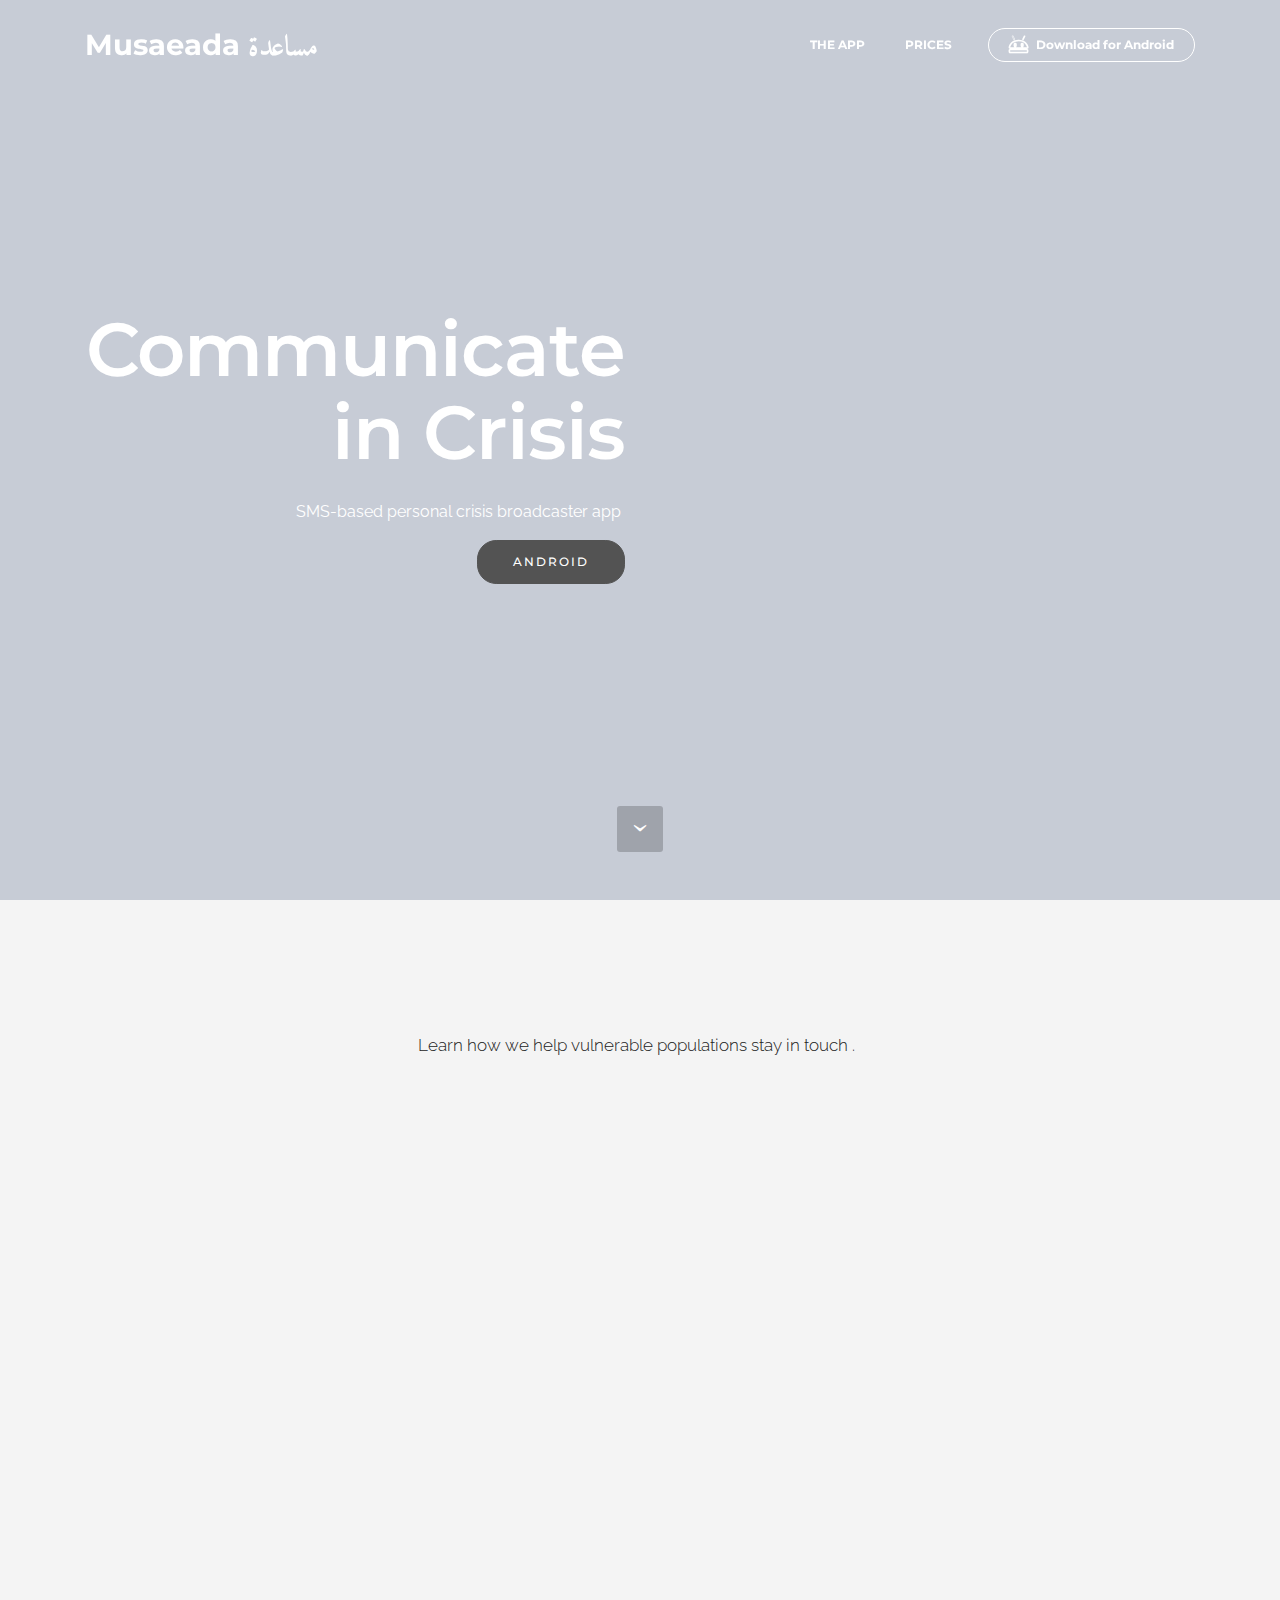
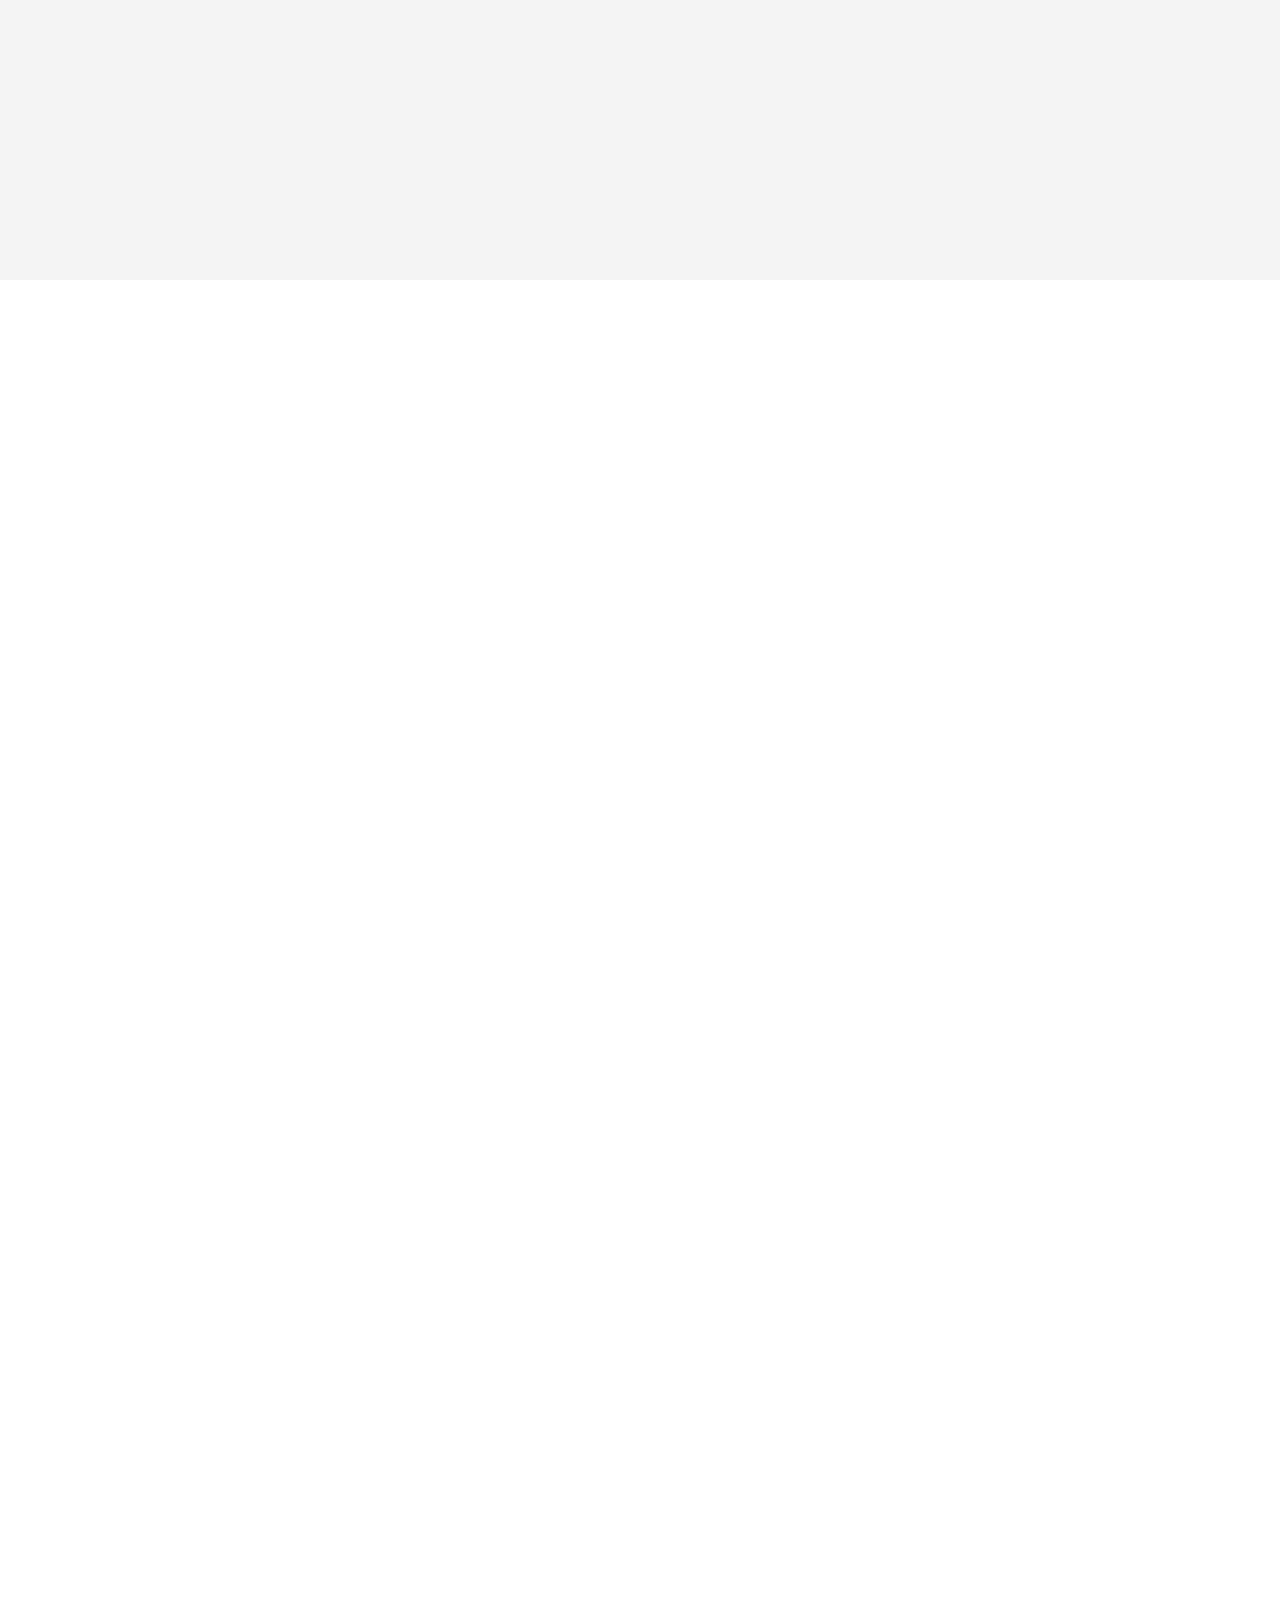
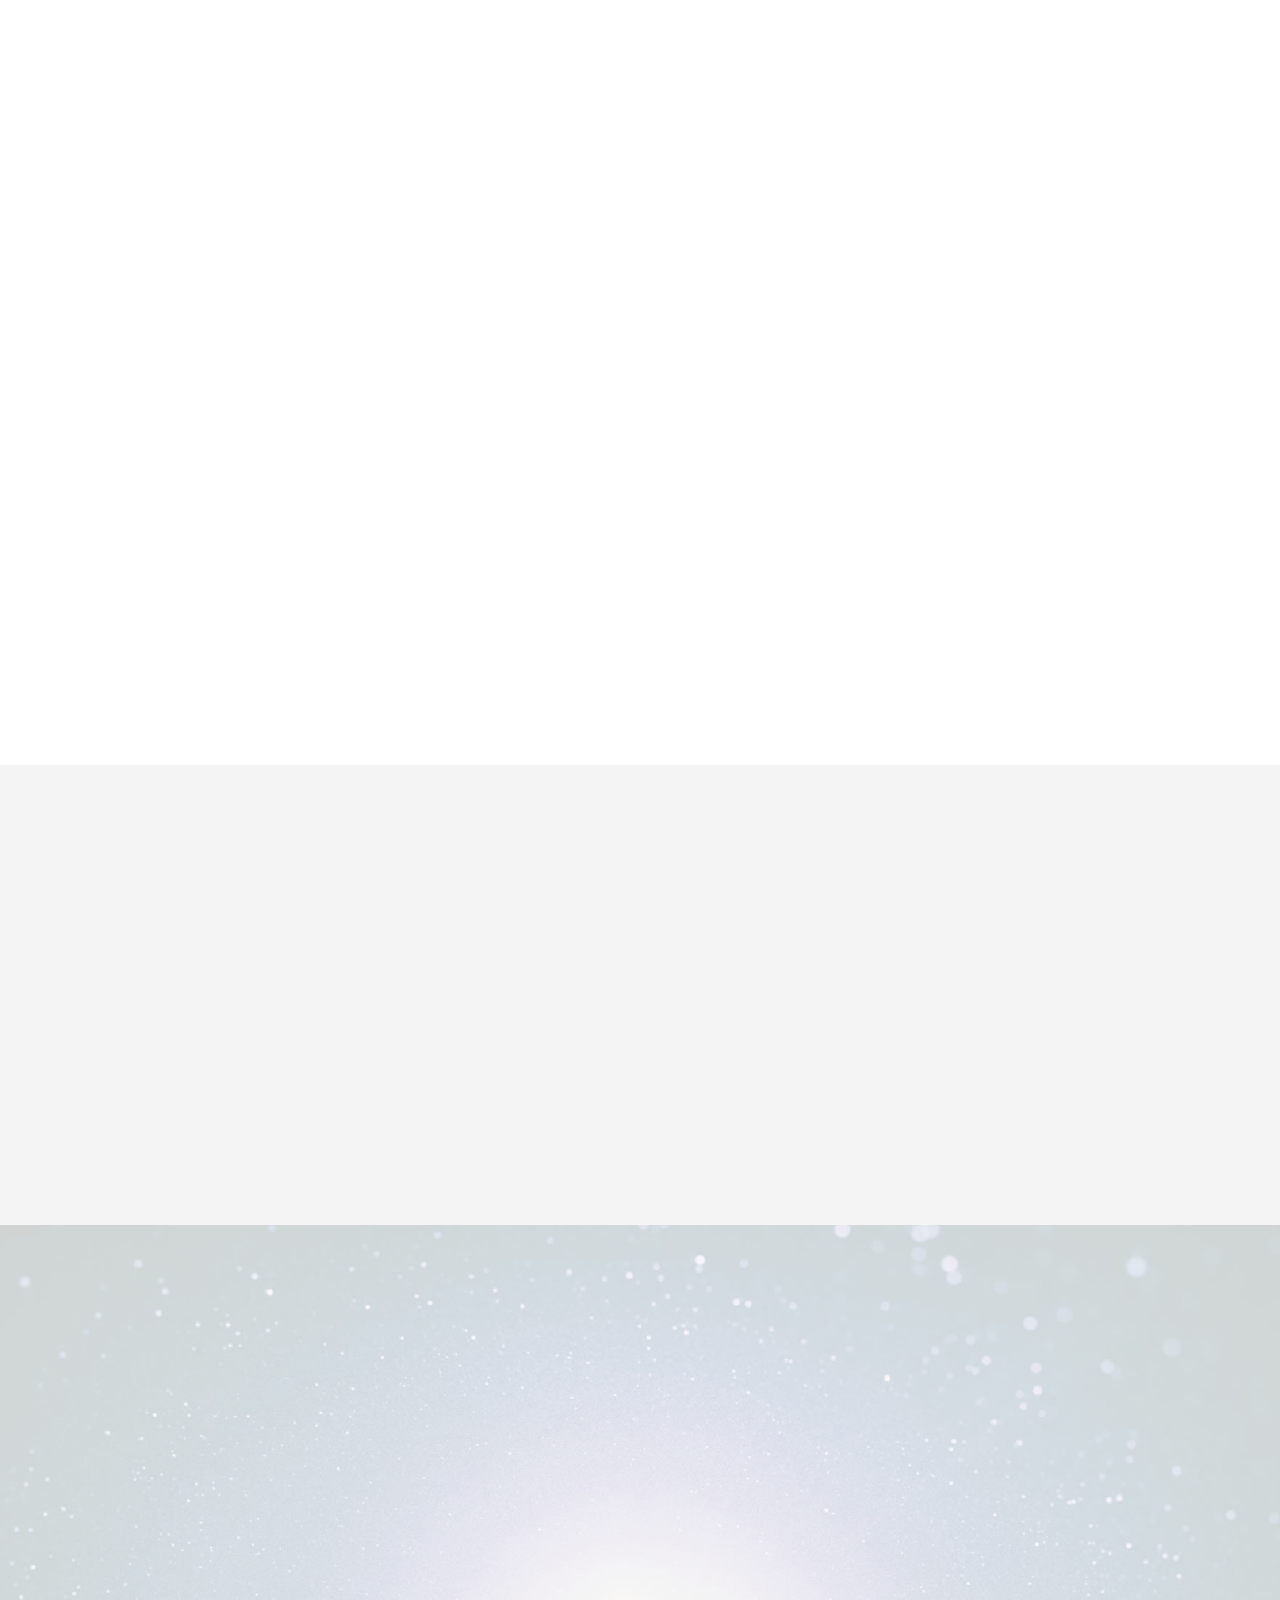
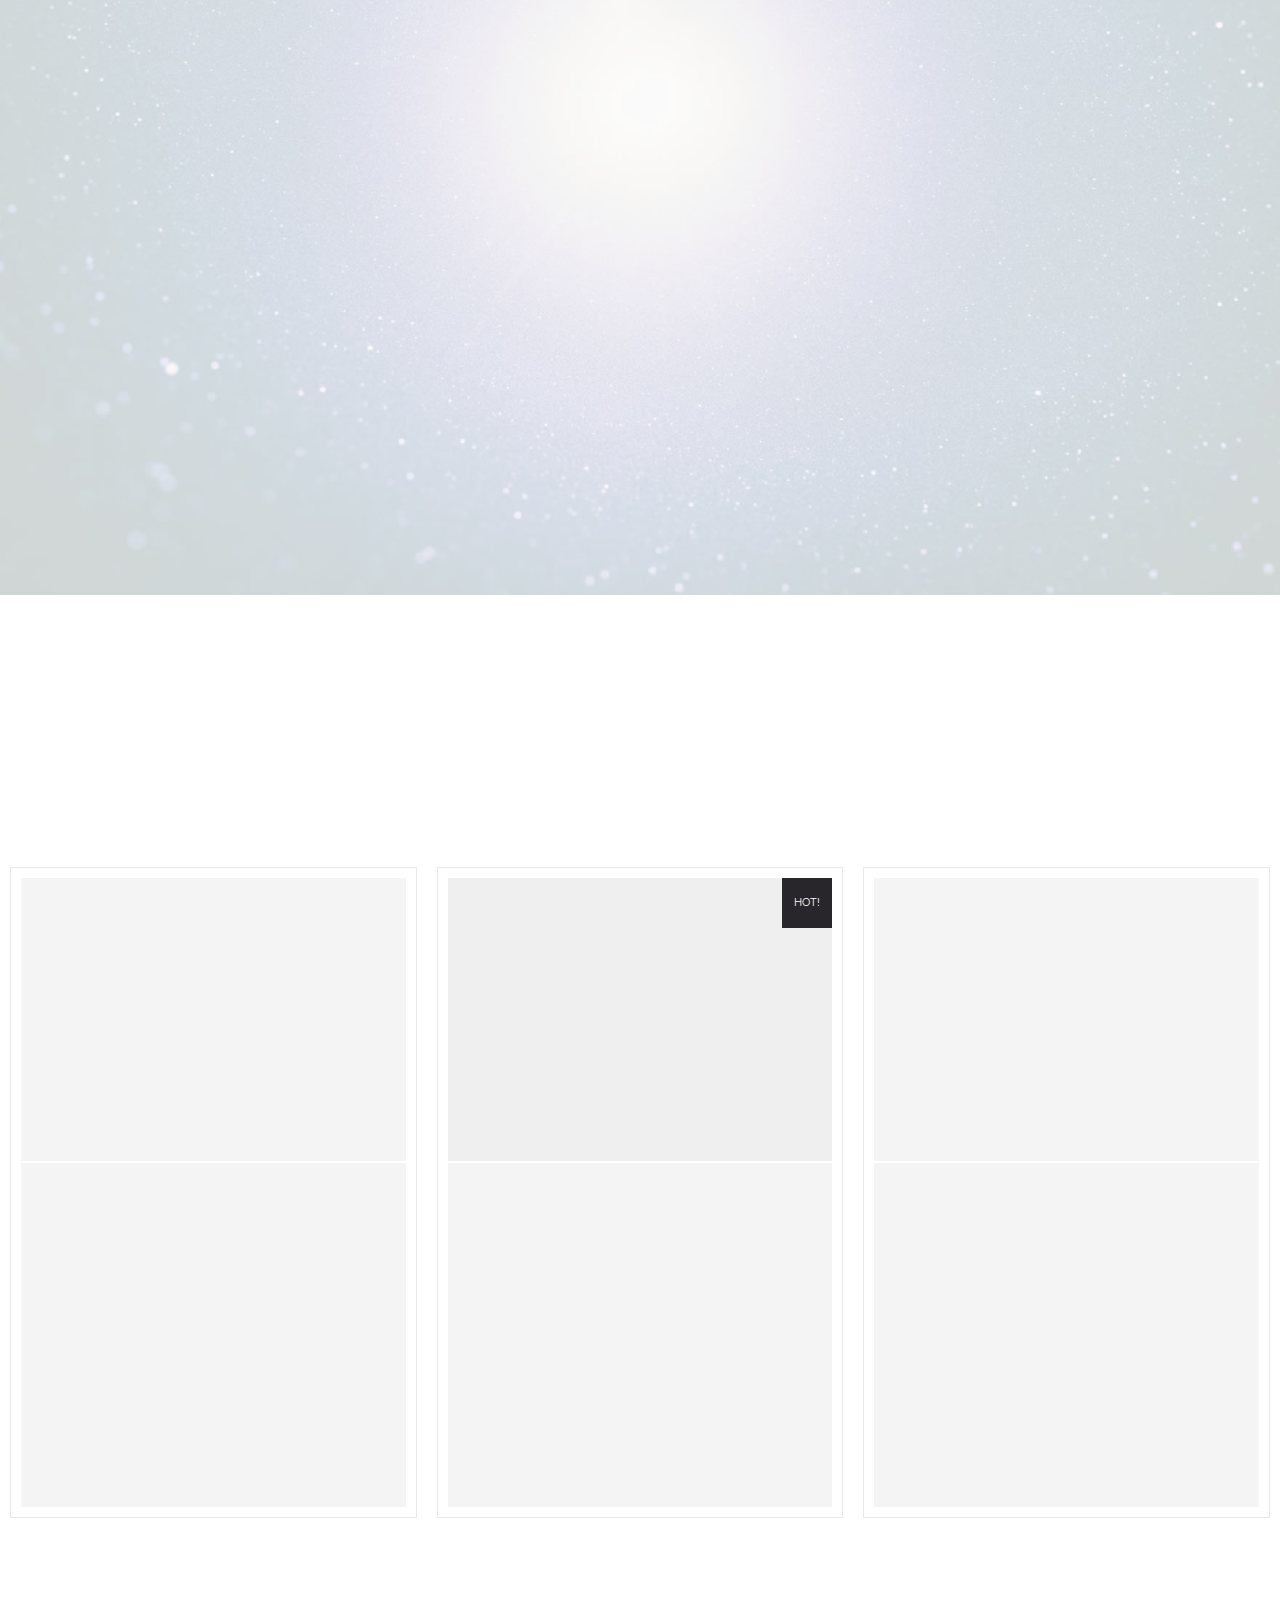
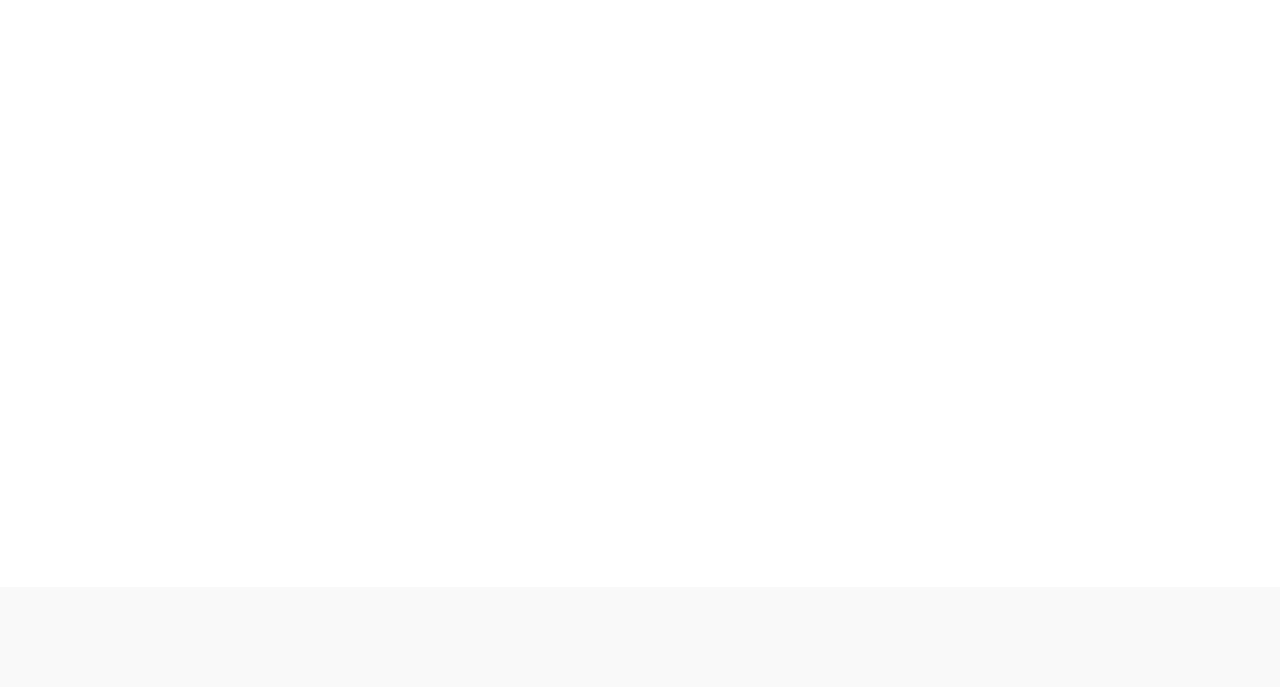
==== commit d0d00940: "Made some text and image changes in the App features section" ====
--- a/index.html
+++ b/index.html
@@ -4,9 +4,9 @@
   <meta charset="UTF-8">
   <meta http-equiv="X-UA-Compatible" content="IE=edge">
   <meta name="viewport" content="width=device-width, initial-scale=1">
-  <link rel="shortcut icon" href="assets/images/logo.png" type="image/x-icon">
+  <link rel="shortcut icon" href="assets/images/musaeada.png" type="image/x-icon">
   <meta name="description" content="Responsive Bootstrap HTML Mobile Application Template - Free Download">
-  <title>Free HTML Bootstrap Mobile App Template</title>
+  <title>Musaeada مساعدة</title>
   <link rel="stylesheet" href="https://fonts.googleapis.com/css?family=Lora:400,700,400italic,700italic&amp;subset=latin">
   <link rel="stylesheet" href="https://fonts.googleapis.com/css?family=Montserrat:400,700">
   <link rel="stylesheet" href="https://fonts.googleapis.com/css?family=Raleway:100,100i,200,200i,300,300i,400,400i,500,500i,600,600i,700,700i,800,800i,900,900i">
@@ -65,7 +65,8 @@
 </section>
 
 
-<section class="mbr-section mbr-section-hero mbr-section-full header2 mbr-parallax-background mbr-after-navbar" id="header2-1" style="background-image: url(assets/images/f-mwo-dznni-averie-woodard-2000x2000.jpg);">
+<section class="mbr-section mbr-section-hero mbr-section-full header2 mbr-parallax-background mbr-after-navbar" id="header2-1" style="background-image: url(assets/images/ds1.jpg);">
+
 
 
     <div class="mbr-overlay" style="opacity: 0.3; background-color: rgb(71, 85, 119);">
@@ -86,14 +87,14 @@
                             <h3 class="mbr-section-title display-2"> Communicate in Crisis</h3>
 
                             <div class="mbr-section-text">
-                                <p>An SMS integrated app for ensuring you're safe in times of crisis&nbsp;</p>
+                                <p>SMS-based personal crisis broadcaster app&nbsp;</p>
                             </div>
 
                             <div class="mbr-section-btn"><a class="btn btn-black" href="https://mobirise.com">ANDROID</a> </div>
 
                         </div>
                         <div class="mbr-table-cell mbr-valign-top mbr-left-padding-md-up col-md-7 image-size" style="width: 50%;">
-                            <div class="mbr-figure"><img src="assets/images/app-showcase.png"></div>
+                          <!--   <div class="mbr-figure"><img src="assets/images/app-showcase.png"></div> -->
                         </div>
 
                     </div>
@@ -114,7 +115,7 @@
     <div class="container">
         <div class="row">
             <div class="col-xs-12">
-                <h3 class="mbr-section-title display-2">Musaeada Overview</h3>
+                <h3 class="mbr-section-title display-2">How it works</h3>
                 
             </div>
         </div>
@@ -125,7 +126,7 @@
 
     <div class="container">
         <div class="row">
-            <div class="col-xs-12 lead">This app is so cool and great and helps to solve so many problems. &nbsp;</div>
+            <div class="col-xs-12 lead"> Learn how we help vulnerable populations stay in touch . &nbsp;</div>
         </div>
     </div>
 
@@ -140,7 +141,7 @@
         <div class="mbr-cards-col col-xs-12 col-lg-3" style="padding-top: 80px; padding-bottom: 80px;">
             <div class="container">
                 <div class="card cart-block">
-                    <div class="card-img"><img src="assets/images/interface-screenshot0-1.jpg" class="card-img-top"></div>
+                    <div class="card-img"><img src="assets/images/sms.jpg" class="card-img-top"></div>
                     <div class="card-block">
                         <h4 class="card-title">SMS Notifications</h4>
                         <h5 class="card-subtitle">No data required</h5>
@@ -153,9 +154,9 @@
         <div class="mbr-cards-col col-xs-12 col-lg-3" style="padding-top: 80px; padding-bottom: 80px;">
             <div class="container">
                 <div class="card cart-block">
-                    <div class="card-img"><img src="assets/images/interface-screenshot2.jpg" class="card-img-top"></div>
-                    <div class="card-block">
-                        <h4 class="card-title">Import your the contacts of your loved ones</h4>
+                    <div class="card-img"><img src="assets/images/tcontacts.png" class="card-img-top"></div>
+                    <div class="card-block">
+                        <h4 class="card-title">Import the contacts of your loved ones</h4>
                         <h5 class="card-subtitle">Selected list</h5>
                         <p class="card-text">Sends a notification request to selected people on your contacts</p>
                         
@@ -166,11 +167,11 @@
         <div class="mbr-cards-col col-xs-12 col-lg-3" style="padding-top: 80px; padding-bottom: 80px;">
             <div class="container">
                 <div class="card cart-block">
-                    <div class="card-img"><img src="assets/images/interface-screenshot1.jpg" class="card-img-top"></div>
+                    <div class="card-img"><img src="assets/images/dadsms.png" class="card-img-top"></div>
                     <div class="card-block">
                         <h4 class="card-title">Let your loved ones know yore safe</h4>
-                        <h5 class="card-subtitle"></h5>
-                        <p class="card-text">Google has a highly exhaustive list of fonts compiled into its web font platform and Mobirise makes it easy for you to use them on your website easily and freely.</p>
+                        <h5 class="card-subtitle">Quick and convenient</h5>
+                        <p class="card-text">One click process to let everyone in your contacts know you're safe</p>
                         
                     </div>
                 </div>
@@ -179,7 +180,7 @@
         <div class="mbr-cards-col col-xs-12 col-lg-3" style="padding-top: 80px; padding-bottom: 80px;">
             <div class="container">
                 <div class="card cart-block">
-                    <div class="card-img"><img src="assets/images/interface-screenshot3.jpg" class="card-img-top"></div>
+                    <div class="card-img"><img src="assets/images/scontacts.png" class="card-img-top"></div>
                     <div class="card-block">
                         <h4 class="card-title">Send notifications to selected people individually</h4>
                         <h5 class="card-subtitle">Quick and automatic sending</h5>
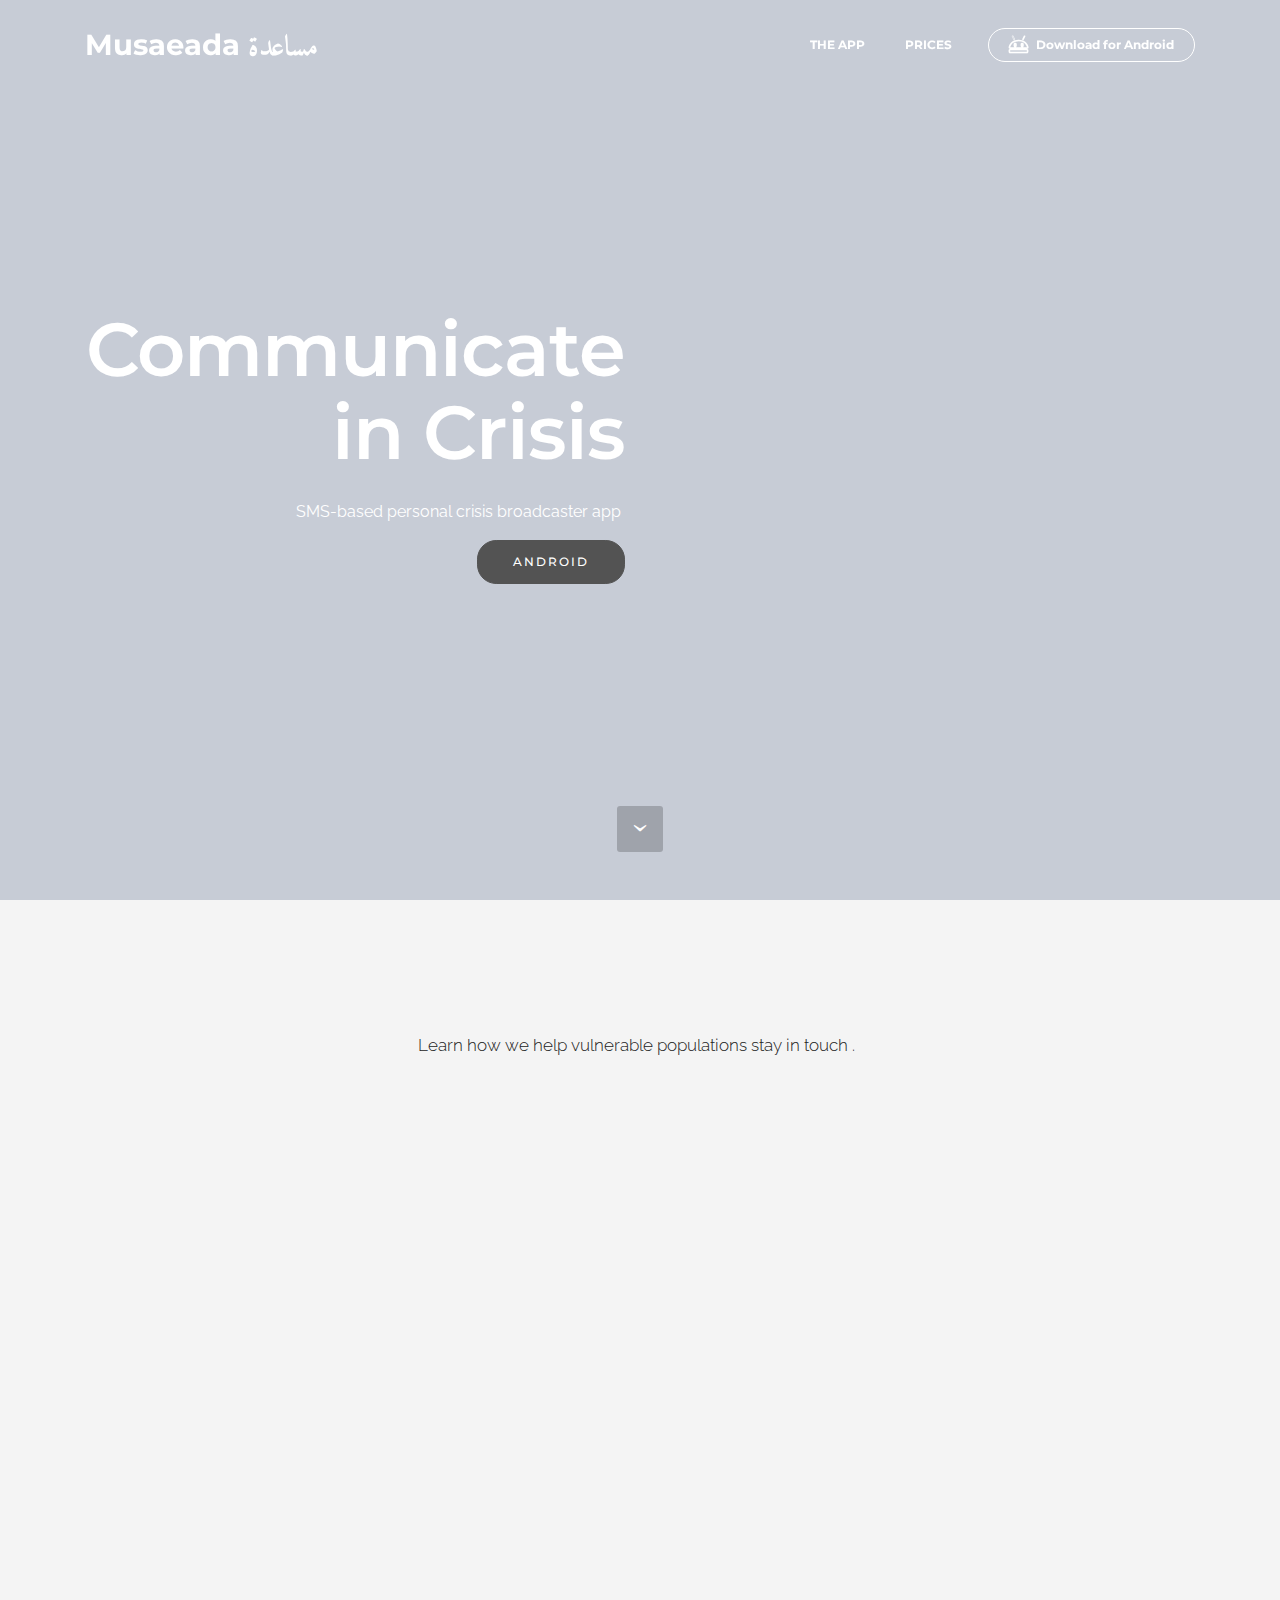
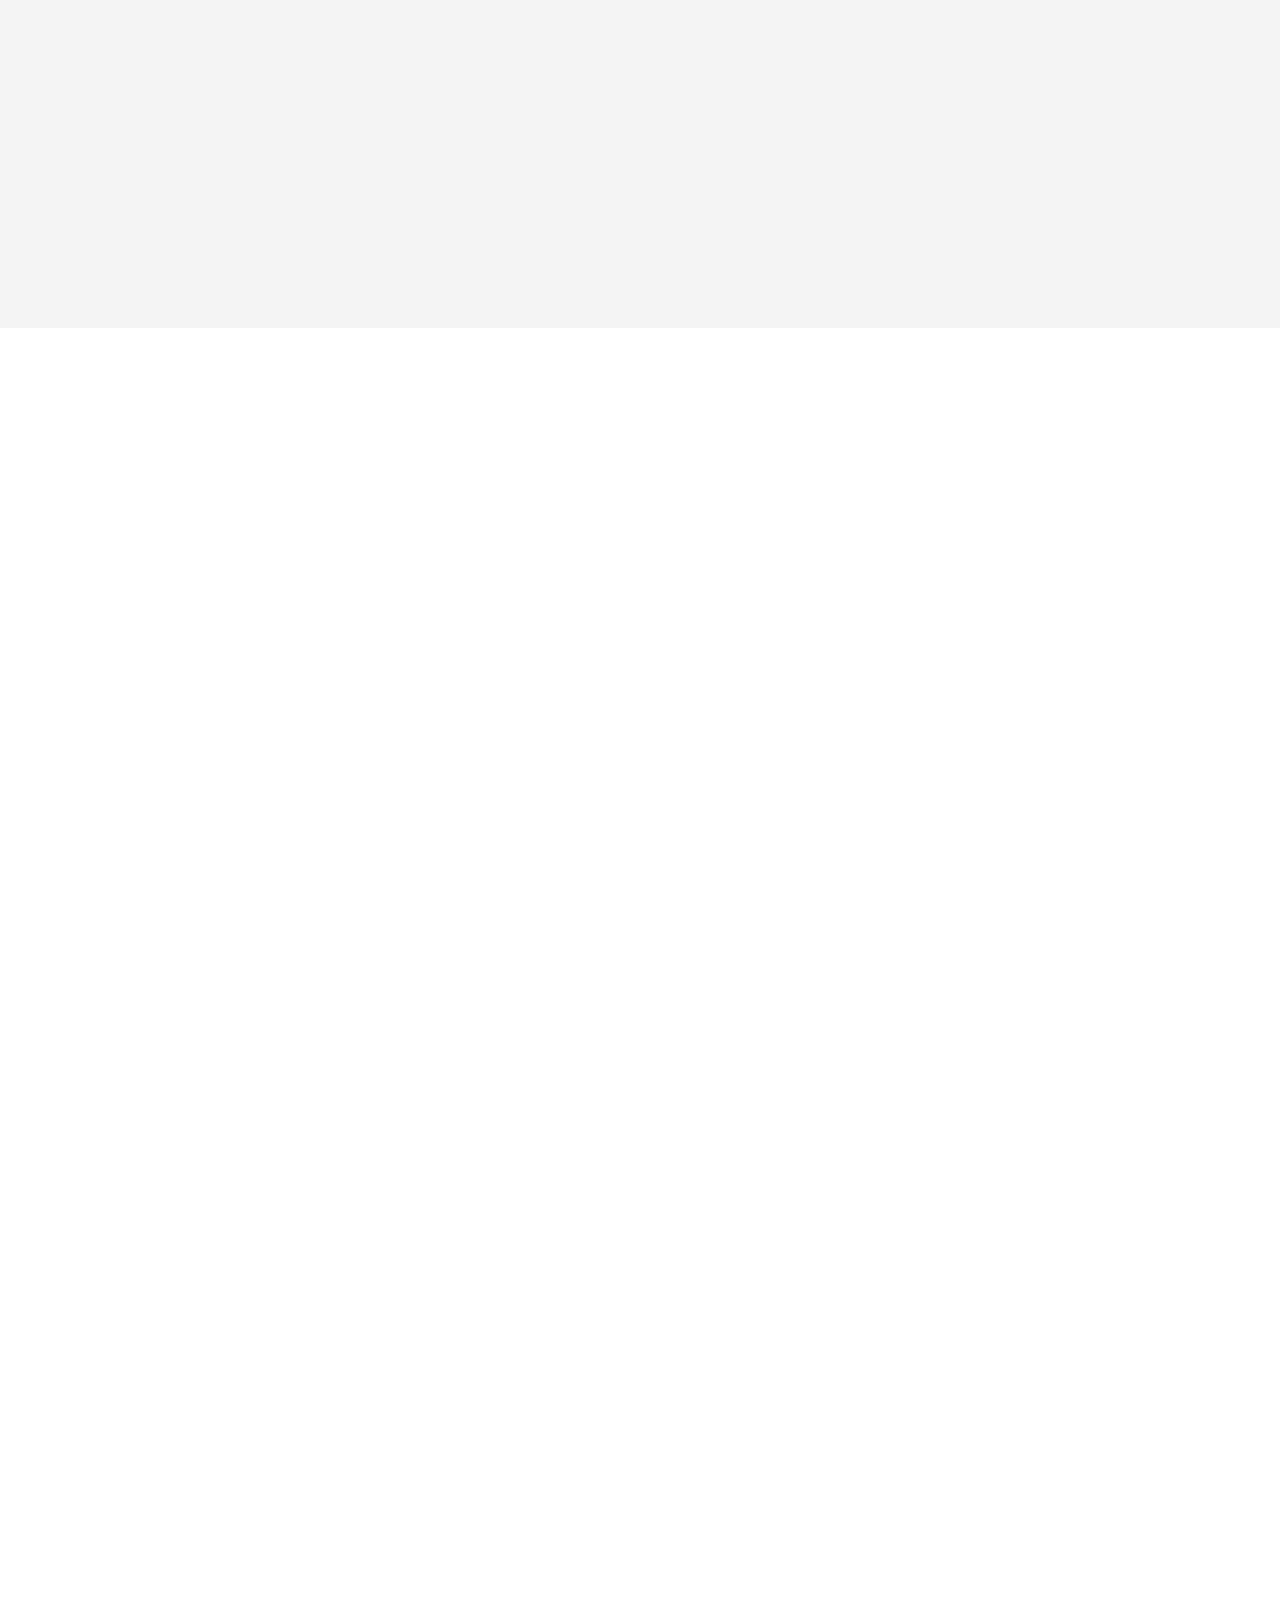
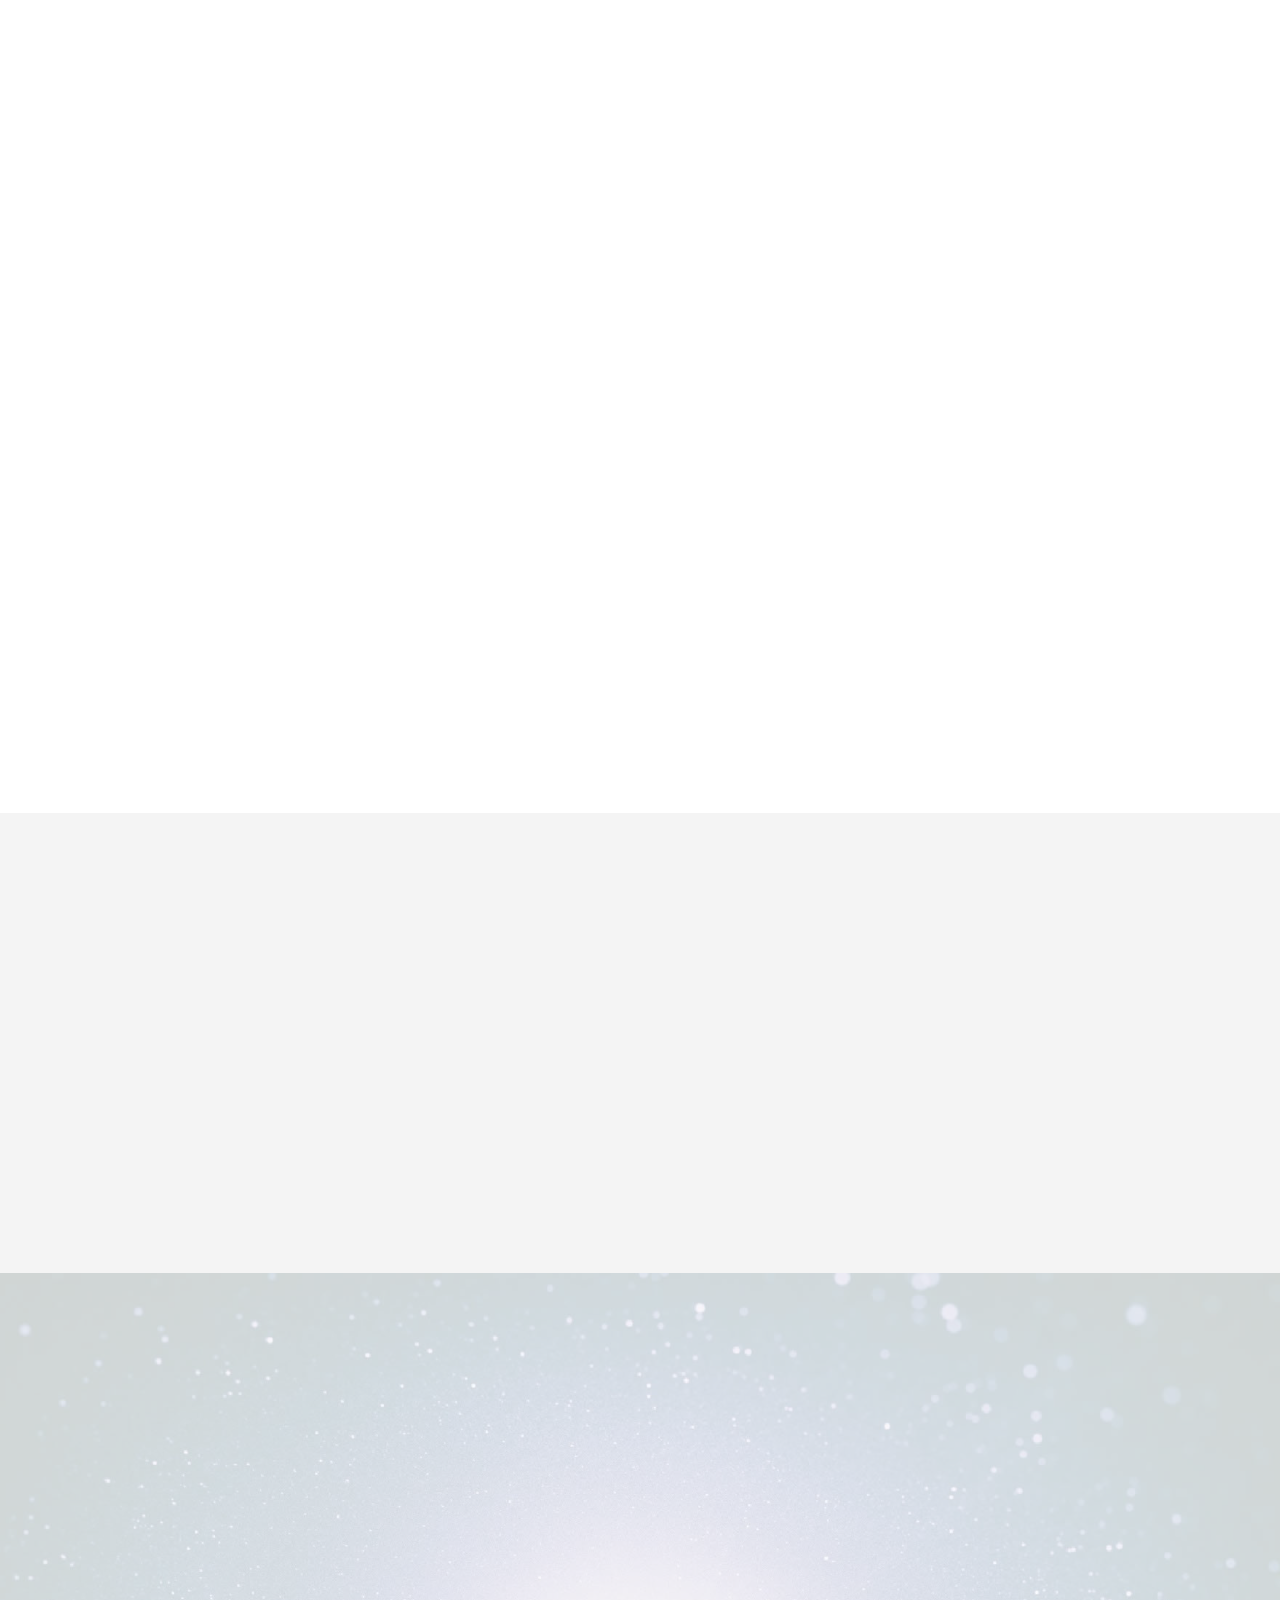
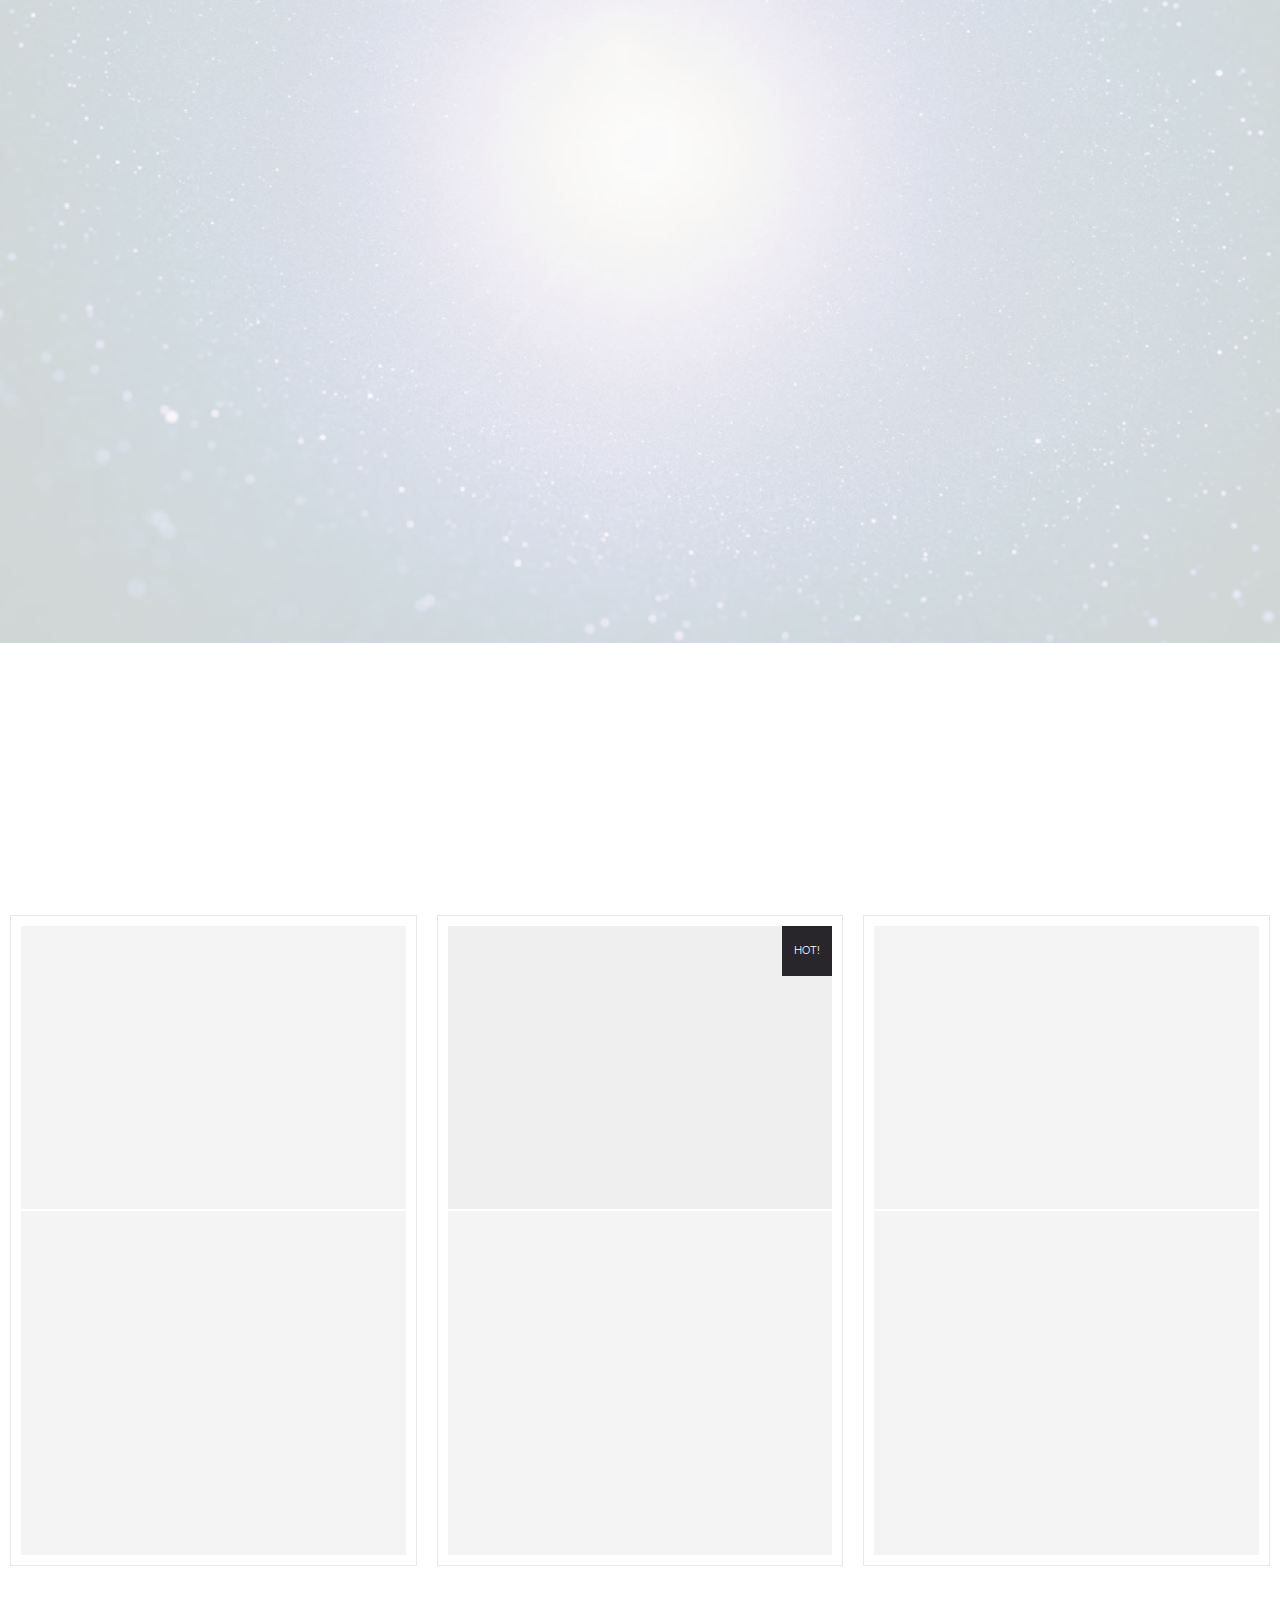
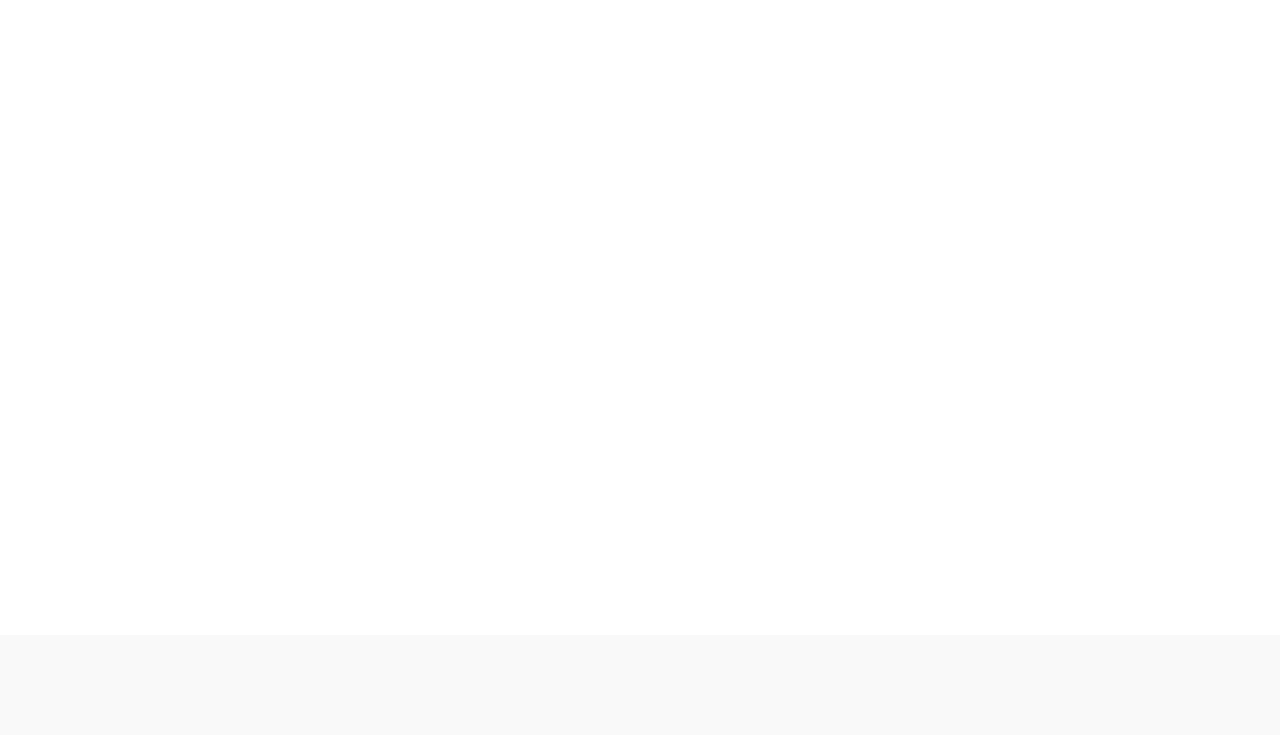
==== commit d9d78d94: "Changed the text in the detailed features section" ====
--- a/index.html
+++ b/index.html
@@ -145,7 +145,9 @@
                     <div class="card-block">
                         <h4 class="card-title">SMS Notifications</h4>
                         <h5 class="card-subtitle">No data required</h5>
-                        <p class="card-text">Notifications are sent through mobile networks without the need for data</p>
+                        <p class="card-text">Notifications are sent through mobile networks without the need for data
+                                                            Fallback plan to use mobile data when the phone is in roaming
+                        </p>
                         
                     </div>
                 </div>
@@ -184,7 +186,7 @@
                     <div class="card-block">
                         <h4 class="card-title">Send notifications to selected people individually</h4>
                         <h5 class="card-subtitle">Quick and automatic sending</h5>
-                        <p class="card-text">Send a SOS message or a 'I am okay' message to your selected contacts</p>
+                        <p class="card-text">Send a SOS message or a 'I am okay' message to your selected contacts and get ping back notification to confirm the messages ahve been sent</p>
                         
                     </div>
                 </div>
@@ -205,14 +207,17 @@
               
 
               <div class="mbr-table-cell col-md-5 text-xs-center text-md-right content-size">
-                  <h3 class="mbr-section-title display-2">A SHORT VIDEO TUTORIAL</h3>
+                  <h3 class="mbr-section-title display-2">SMS notifications</h3>
                   <div class="lead">
 
-                    <p>How and why you should try to use this great app.</p>
+                    <p>
+                        Does not use data to send out SOS or 'I am okay' messages.
+                        Refugees with no data connection can use this app.
+                        In case of mobile phone roaming, messages can be sent using data as fallback method
+                    </p>
 
                   </div>
 
-                  <div><a class="btn btn-black" href="#">ANDROID</a></div>
               </div>
 
 
@@ -239,14 +244,15 @@
               
 
               <div class="mbr-table-cell col-md-5 text-xs-center text-md-right content-size">
-                  <h3 class="mbr-section-title display-2">A SHORT VIDEO TUTORIAL</h3>
+                  <h3 class="mbr-section-title display-2">Selected Contacts to send notifications</h3>
                   <div class="lead">
 
-                    <p>How and why you should try to use this great app.</p>
+                    <p>Select numbers from your contact list or add numbers to send SOS and "I am okay" messages to your contacts individually.
+                        Messages are not sent in group messages
+                        Both way subscription: your contacts have to reply to become subscribed to you as well
+                    </p>
 
                   </div>
-
-                  <div><a class="btn btn-black" href="#">ANDROID</a></div>
               </div>
 
 
@@ -274,19 +280,19 @@
               
 
               <div class="mbr-table-cell col-md-5 text-xs-center text-md-right content-size">
-                  <h3 class="mbr-section-title display-2">A SHORT VIDEO TUTORIAL</h3>
+                  <h3 class="mbr-section-title display-2">Quick and Convenient</h3>
                   <div class="lead">
 
-                    <p>How and why you should try to use this great app.</p>
+                    <p>Notifications of your safety or your call for help is immediately sent out to all of your contacts on a click of a button
+                            Added features in the future will send a ping back notification to ensure your message has been sent.
+                    </p>
 
                   </div>
 
-                  <div><a class="btn btn-black" href="#">ANDROID</a></div>
-              </div>
-
-
-              
-
+              </div>
+
+
+            
 
               <div class="mbr-table-cell mbr-left-padding-md-up mbr-valign-top col-md-7 image-size" style="width: 50%;">
                   <div class="mbr-figure"><iframe class="mbr-embedded-video" src="https://www.youtube.com/embed/Tq7p44IA-1U?rel=0&amp;amp;showinfo=0&amp;autoplay=0&amp;loop=0" width="1280" height="720" frameborder="0" allowfullscreen></iframe></div>
@@ -309,14 +315,12 @@
               
 
               <div class="mbr-table-cell col-md-5 text-xs-center text-md-right content-size">
-                  <h3 class="mbr-section-title display-2">A SHORT VIDEO TUTORIAL</h3>
+                  <h3 class="mbr-section-title display-2">Integration with emergency services</h3>
                   <div class="lead">
 
-                    <p>How and why you should try to use this great app.</p>
+                    <p>One click function to notify emergency services of your message along with your location</p>
 
                   </div>
-
-                  <div><a class="btn btn-black" href="#">ANDROID</a></div>
               </div>
 
 
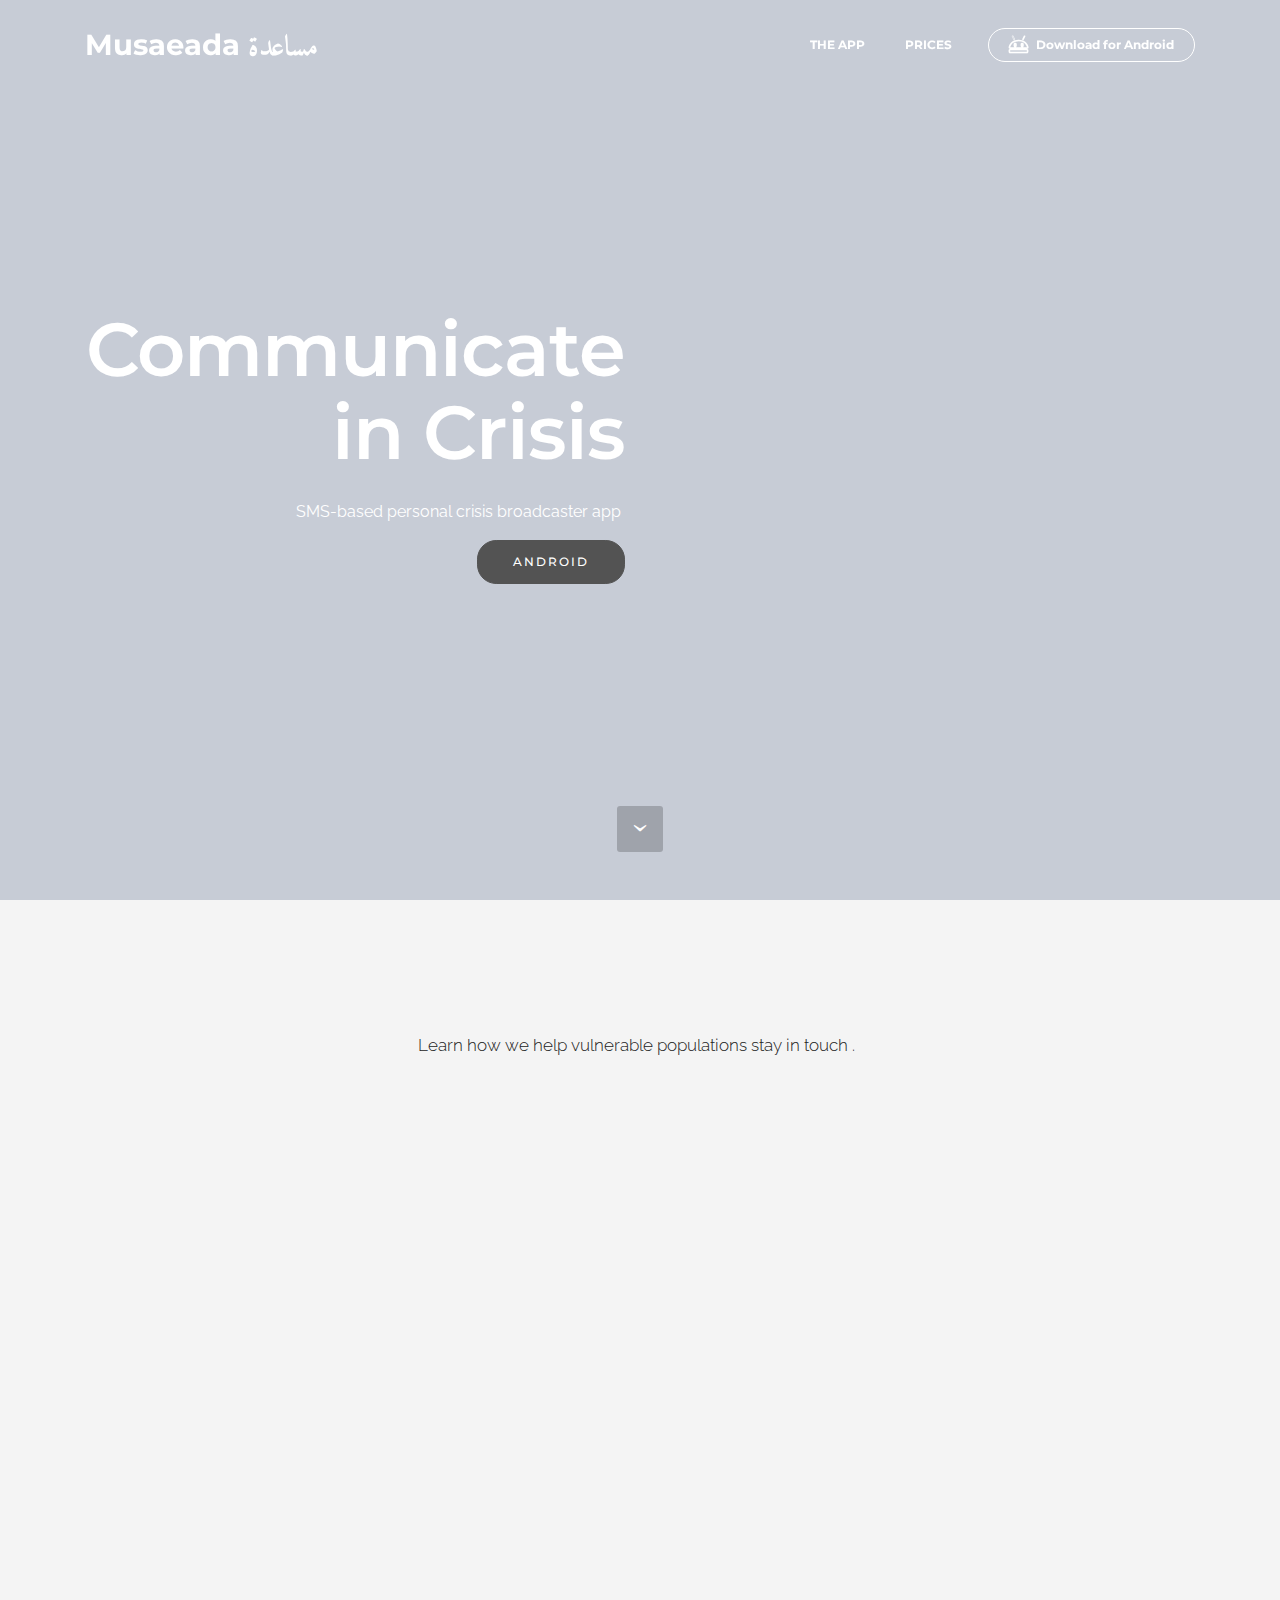
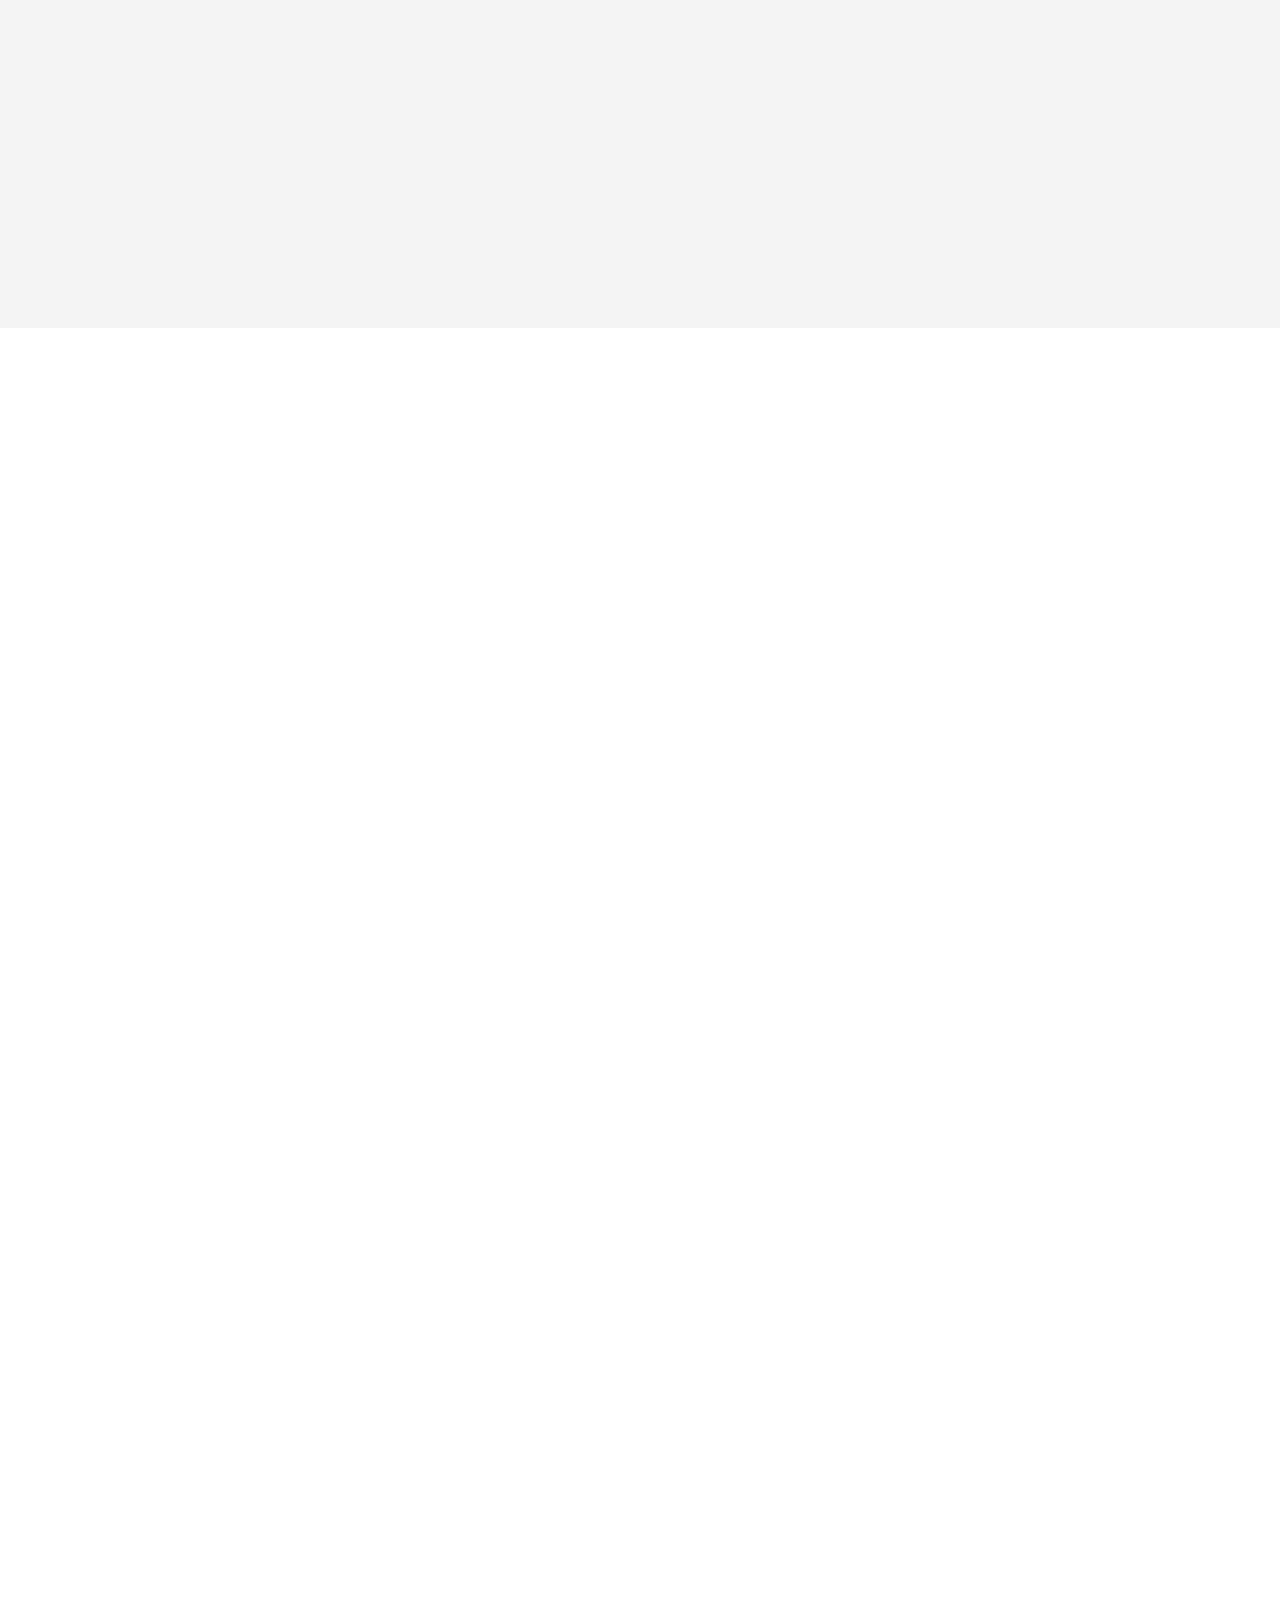
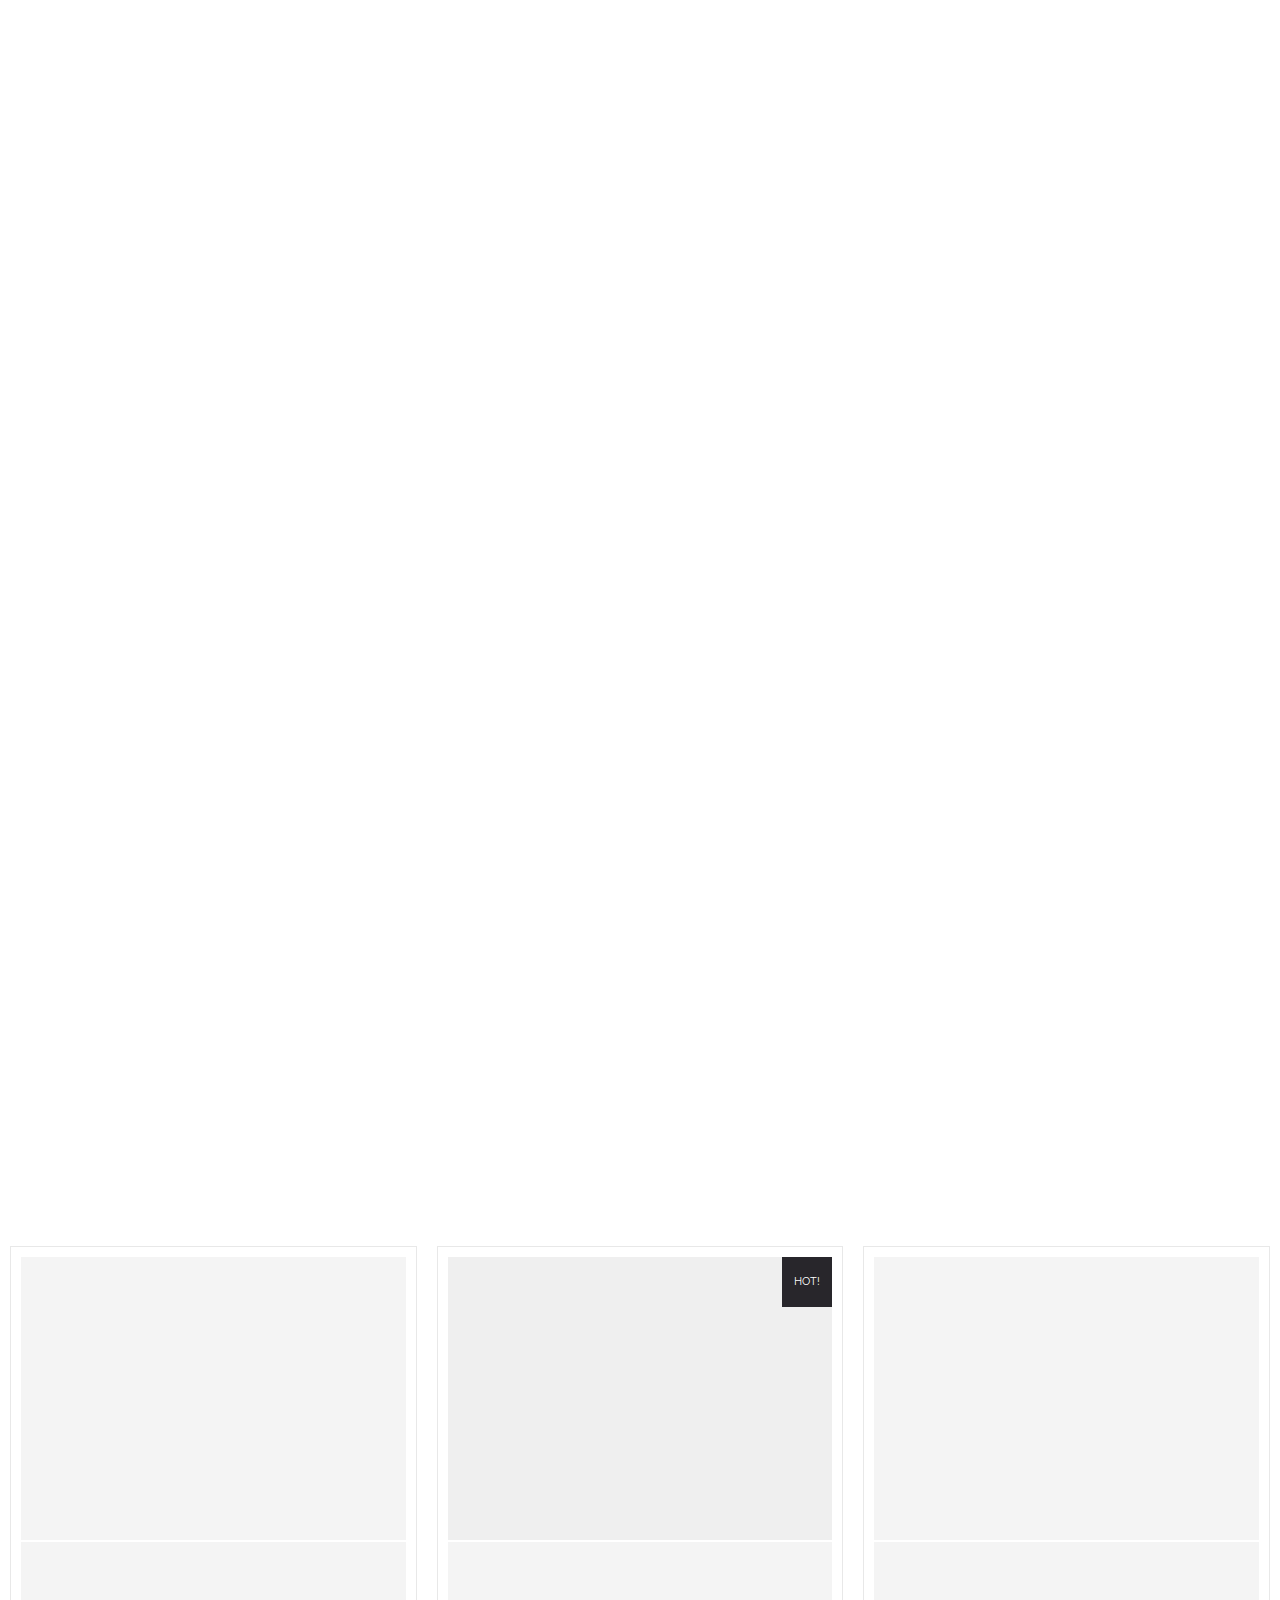
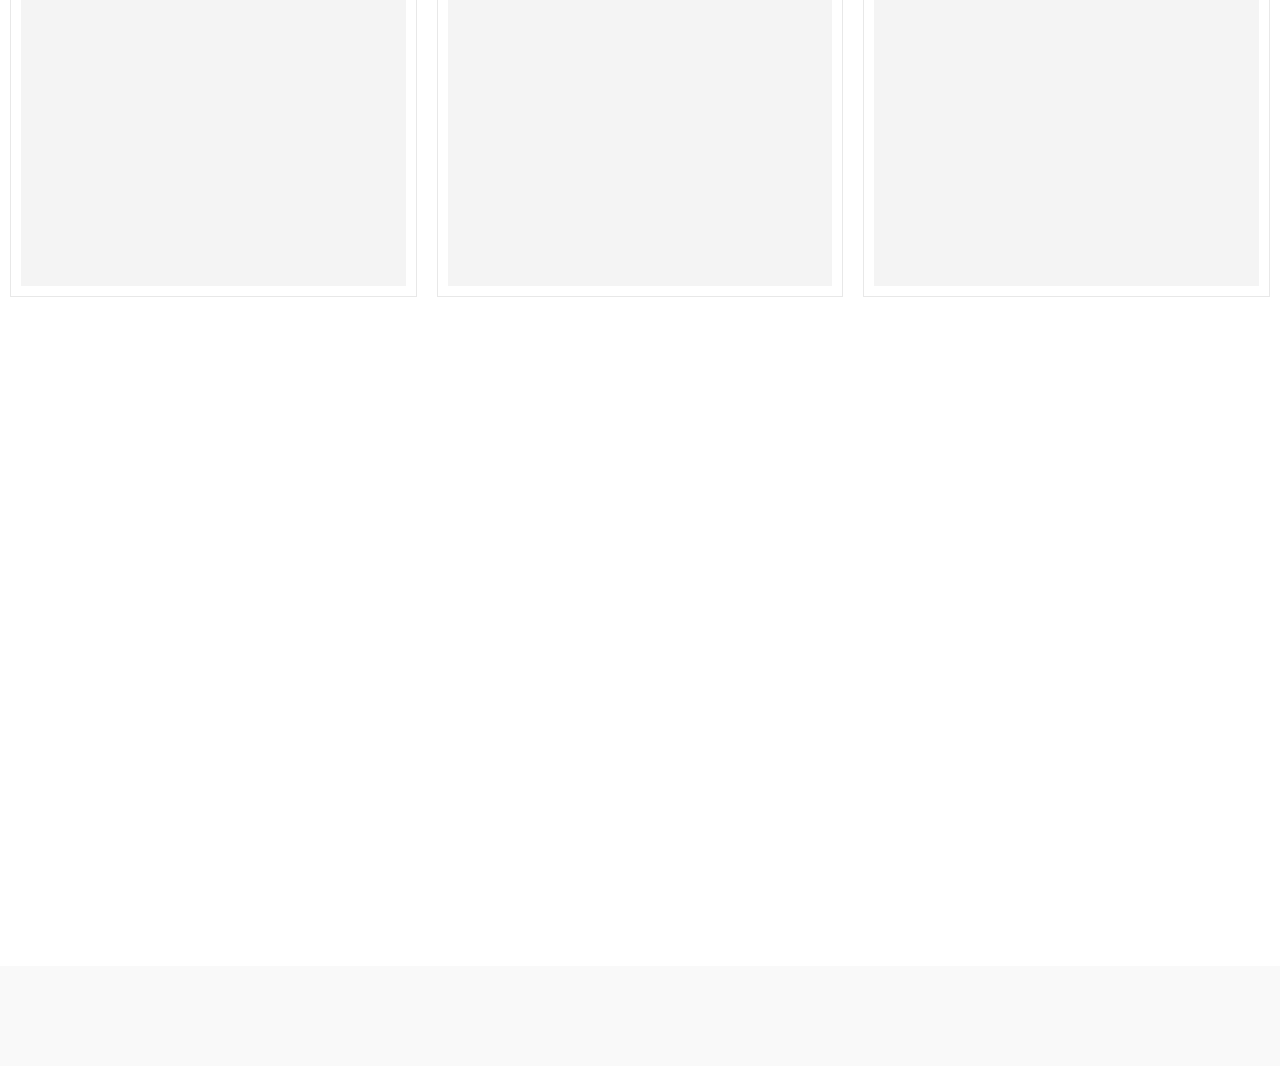
==== commit 157c3dc8: "Added images to the feature description section and removed useless sections" ====
--- a/index.html
+++ b/index.html
@@ -4,7 +4,7 @@
   <meta charset="UTF-8">
   <meta http-equiv="X-UA-Compatible" content="IE=edge">
   <meta name="viewport" content="width=device-width, initial-scale=1">
-  <link rel="shortcut icon" href="assets/images/musaeada.png" type="image/x-icon">
+  <link rel="shortcut icon" href="assets/images/musaeada2.png" type="image/x-icon">
   <meta name="description" content="Responsive Bootstrap HTML Mobile Application Template - Free Download">
   <title>Musaeada مساعدة</title>
   <link rel="stylesheet" href="https://fonts.googleapis.com/css?family=Lora:400,700,400italic,700italic&amp;subset=latin">
@@ -221,30 +221,27 @@
               </div>
 
 
+              <div class="mbr-table-cell mbr-left-padding-md-up mbr-valign-top col-md-7 image-size" style="width: 50%;">
+                  <div class="mbr-figure"><img src="assets/images/SMS.png" class="card-img-top"></iframe></div>
+              </div>
+
+            </div>
+        </div>
+    </div>
+
+</section>
+
+<section class="mbr-section" id="msg-box4-6" style="background-color: rgb(255, 255, 255); padding-top: 120px; padding-bottom: 120px;">
+
+    
+    <div class="container">
+        <div class="row">
+            <div class="mbr-table-md-up">
+
               
 
-
-              <div class="mbr-table-cell mbr-left-padding-md-up mbr-valign-top col-md-7 image-size" style="width: 50%;">
-                  <div class="mbr-figure"><iframe class="mbr-embedded-video" src="https://www.youtube.com/embed/Tq7p44IA-1U?rel=0&amp;amp;showinfo=0&amp;autoplay=0&amp;loop=0" width="1280" height="720" frameborder="0" allowfullscreen></iframe></div>
-              </div>
-
-            </div>
-        </div>
-    </div>
-
-</section>
-
-<section class="mbr-section" id="msg-box4-6" style="background-color: rgb(255, 255, 255); padding-top: 120px; padding-bottom: 120px;">
-
-    
-    <div class="container">
-        <div class="row">
-            <div class="mbr-table-md-up">
-
-              
-
               <div class="mbr-table-cell col-md-5 text-xs-center text-md-right content-size">
-                  <h3 class="mbr-section-title display-2">Selected Contacts to send notifications</h3>
+                  <h3 class="mbr-section-title display-2">Select Contacts to send notifications</h3>
                   <div class="lead">
 
                     <p>Select numbers from your contact list or add numbers to send SOS and "I am okay" messages to your contacts individually.
@@ -256,11 +253,9 @@
               </div>
 
 
-              
-
 
               <div class="mbr-table-cell mbr-left-padding-md-up mbr-valign-top col-md-7 image-size" style="width: 50%;">
-                  <div class="mbr-figure"><iframe class="mbr-embedded-video" src="https://www.youtube.com/embed/Tq7p44IA-1U?rel=0&amp;amp;showinfo=0&amp;autoplay=0&amp;loop=0" width="1280" height="720" frameborder="0" allowfullscreen></iframe></div>
+                  <div class="mbr-figure"><img src="assets/images/CONTACT.png" class="card-img-top" height="440px" width="220px" ></div>
               </div>
 
             </div>
@@ -295,7 +290,7 @@
             
 
               <div class="mbr-table-cell mbr-left-padding-md-up mbr-valign-top col-md-7 image-size" style="width: 50%;">
-                  <div class="mbr-figure"><iframe class="mbr-embedded-video" src="https://www.youtube.com/embed/Tq7p44IA-1U?rel=0&amp;amp;showinfo=0&amp;autoplay=0&amp;loop=0" width="1280" height="720" frameborder="0" allowfullscreen></iframe></div>
+                  <div class="mbr-figure"><img src="assets/images/SEND.jpg" class="card-img-top" ></div>
               </div>
 
             </div>
@@ -328,122 +323,11 @@
 
 
               <div class="mbr-table-cell mbr-left-padding-md-up mbr-valign-top col-md-7 image-size" style="width: 50%;">
-                  <div class="mbr-figure"><iframe class="mbr-embedded-video" src="https://www.youtube.com/embed/Tq7p44IA-1U?rel=0&amp;amp;showinfo=0&amp;autoplay=0&amp;loop=0" width="1280" height="720" frameborder="0" allowfullscreen></iframe></div>
-              </div>
-
-            </div>
-        </div>
-    </div>
-
-</section>
-
-<section class="mbr-cards mbr-section mbr-section-nopadding" id="features4-i" style="background-color: rgb(244, 244, 244);">
-
-    
-
-    <div class="mbr-cards-row row">
-        <div class="mbr-cards-col col-xs-12 col-lg-4" style="padding-top: 80px; padding-bottom: 80px;">
-            <div class="container">
-                <div class="card cart-block">
-                    <div class="card-img iconbox"><a href="https://mobirise.com" class="mbri-hearth mbr-iconfont mbr-iconfont-features4" style="color: rgb(233, 165, 211);"></a></div>
-                    <div class="card-block">
-                        <h4 class="card-title">Made with love</h4>
-                        <h5 class="card-subtitle">Bootstrap 4 has been noted</h5>
-                        <p class="card-text">Bootstrap 4 has been noted as one of the most reliable and proven frameworks and Mobirise has been equipped to develop websites using this framework.</p>
-                        
-                    </div>
-                </div>
-            </div>
-        </div>
-        <div class="mbr-cards-col col-xs-12 col-lg-4" style="padding-top: 80px; padding-bottom: 80px;">
-            <div class="container">
-                <div class="card cart-block">
-                    <div class="card-img iconbox"><a href="https://mobirise.com" class="mbri-globe-2 mbr-iconfont mbr-iconfont-features4" style="color: rgb(39, 170, 224);"></a></div>
-                    <div class="card-block">
-                        <h4 class="card-title">Meet people everywhere</h4>
-                        <h5 class="card-subtitle">One of Bootstrap 4's big points</h5>
-                        <p class="card-text">One of Bootstrap 4's big points is responsiveness and Mobirise makes effective use of this by generating highly responsive website for you.</p>
-                        
-                    </div>
-                </div>
-          </div>
-        </div>
-        <div class="mbr-cards-col col-xs-12 col-lg-4" style="padding-top: 80px; padding-bottom: 80px;">
-            <div class="container">
-                <div class="card cart-block">
-                    <div class="card-img iconbox"><a href="https://mobirise.com" class="mbri-smile-face mbr-iconfont mbr-iconfont-features4" style="color: rgb(193, 193, 193);"></a></div>
-                    <div class="card-block">
-                        <h4 class="card-title">Web Fonts</h4>
-                        <h5 class="card-subtitle">Google has a highly exhaustive list of fonts</h5>
-                        <p class="card-text">Google has a highly exhaustive list of fonts compiled into its web font platform and Mobirise makes it easy for you to use them on your website easily and freely.</p>
-                        
-                    </div>
-                </div>
-            </div>
-        </div>
-        
-        
-        
-    </div>
-</section>
-
-<section class="mbr-section mbr-background" id="testimonials1-7" style="background-image: url(assets/images/mbr-2000x1333.jpg); padding-top: 120px; padding-bottom: 120px;">
-
-    <div class="mbr-overlay" style="opacity: 0.8; background-color: rgb(255, 255, 255);">
-    </div>
-
-        <div class="mbr-section mbr-section__container mbr-section__container--middle">
-            <div class="container">
-                <div class="row">
-                    <div class="col-xs-12 text-xs-center">
-                        <h3 class="mbr-section-title display-2">WHAT OUR FANTASTIC USERS SAY</h3>
-                        <small class="mbr-section-subtitle">Shape your future web project with sharp design and refine coded functions.</small>
-                    </div>
-                </div>
-            </div>
-        </div>
-
-
-    <div class="mbr-testimonials mbr-section mbr-section-nopadding">
-        <div class="container">
-            <div class="row">
-
-                <div class="col-xs-12 col-lg-4">
-
-                    <div class="mbr-testimonial card mbr-testimonial-lg">
-                        <div class="card-block"><p>“its really very amazing app that makes me finish html page in 3 minutes ( that's usually takes more than 1 hours at least from me if i did it from scratch). i hope to have very big library and plugins for this APP thanks again for your nice application”</p></div>
-                        <div class="mbr-author card-footer">
-                            <div class="mbr-author-img"><img src="assets/images/ellejmi6dqy-abigail-sisson-160x160.jpg" class="img-circle"></div>
-                            <div class="mbr-author-name">Abanoub S.</div>
-                            
-                        </div>
-                    </div>
-                </div><div class="col-xs-12 col-lg-4">
-
-                    <div class="mbr-testimonial card mbr-testimonial-lg">
-                        <div class="card-block"><p>“First of all hands off to you guys for your effort and nice, super tool. Good work mobirise team. We are expecting the new version soon with advance functionality with full bootstrap design. Great effort and super UI experience with easy drag &amp; drop with no time design bootstrap builder in present web design world.”</p></div>
-                        <div class="mbr-author card-footer">
-                            <div class="mbr-author-img"><img src="assets/images/fcuj-bvjrrs-alicja-koczaska-160x160.jpg" class="img-circle"></div>
-                            <div class="mbr-author-name">Suffian A.</div>
-                            
-                        </div>
-                    </div>
-                </div><div class="col-xs-12 col-lg-4">
-
-                    <div class="mbr-testimonial card mbr-testimonial-lg">
-                        <div class="card-block"><p>“At first view, looks like a nice innovative tool, i like the great focus and time that was given to the responsive design, i also like the simple and clear drag and drop features. Give me more control over the object's properties and ill be using this tool for more serious projects. Regards.”</p></div>
-                        <div class="mbr-author card-footer">
-                            <div class="mbr-author-img"><img src="assets/images/fqkbxo2nkq0-sticker-mule-160x160.jpg" class="img-circle"></div>
-                            <div class="mbr-author-name">Jhollman C.</div>
-                            
-                        </div>
-                    </div>
-                </div>
-
-            </div>
-
-        </div>
-
+                  <div class="mbr-figure"><img src="assets/images/EMERGENCY.jpg" class="card-img-top"></div>
+              </div>
+
+            </div>
+        </div>
     </div>
 
 </section>
@@ -456,8 +340,8 @@
       <div class="container">
           <div class="row">
               <div class="col-xs-12 text-xs-center">
-                  <h3 class="mbr-section-title display-2">HOW MUCH DOES IT COST?</h3>
-                  <small class="mbr-section-subtitle">Pricing table with four columns and solid color background.</small>
+                  <h3 class="mbr-section-title display-2">Meet the team</h3>
+                  <small class="mbr-section-subtitle">Created and Formed at the NYUAD Social Good for Arab World 2017 Hackathon</small>
               </div>
           </div>
       </div>
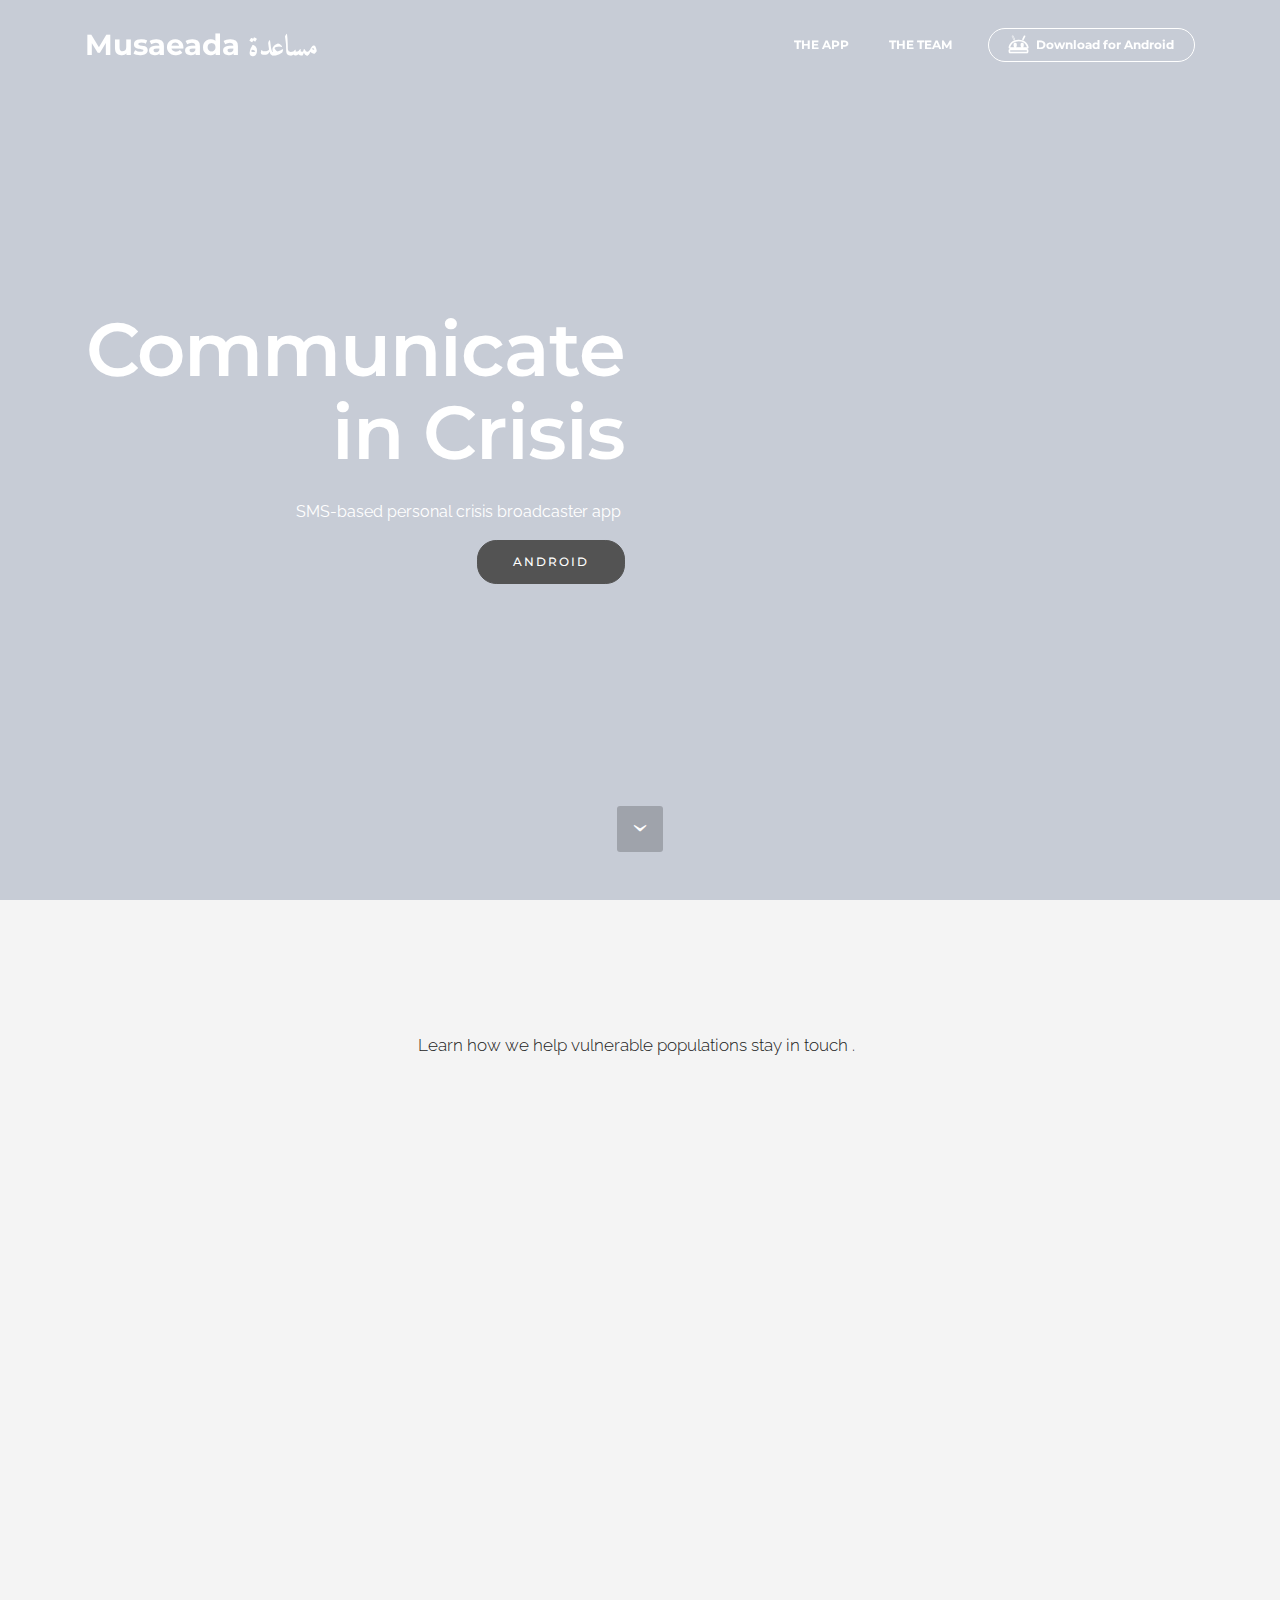
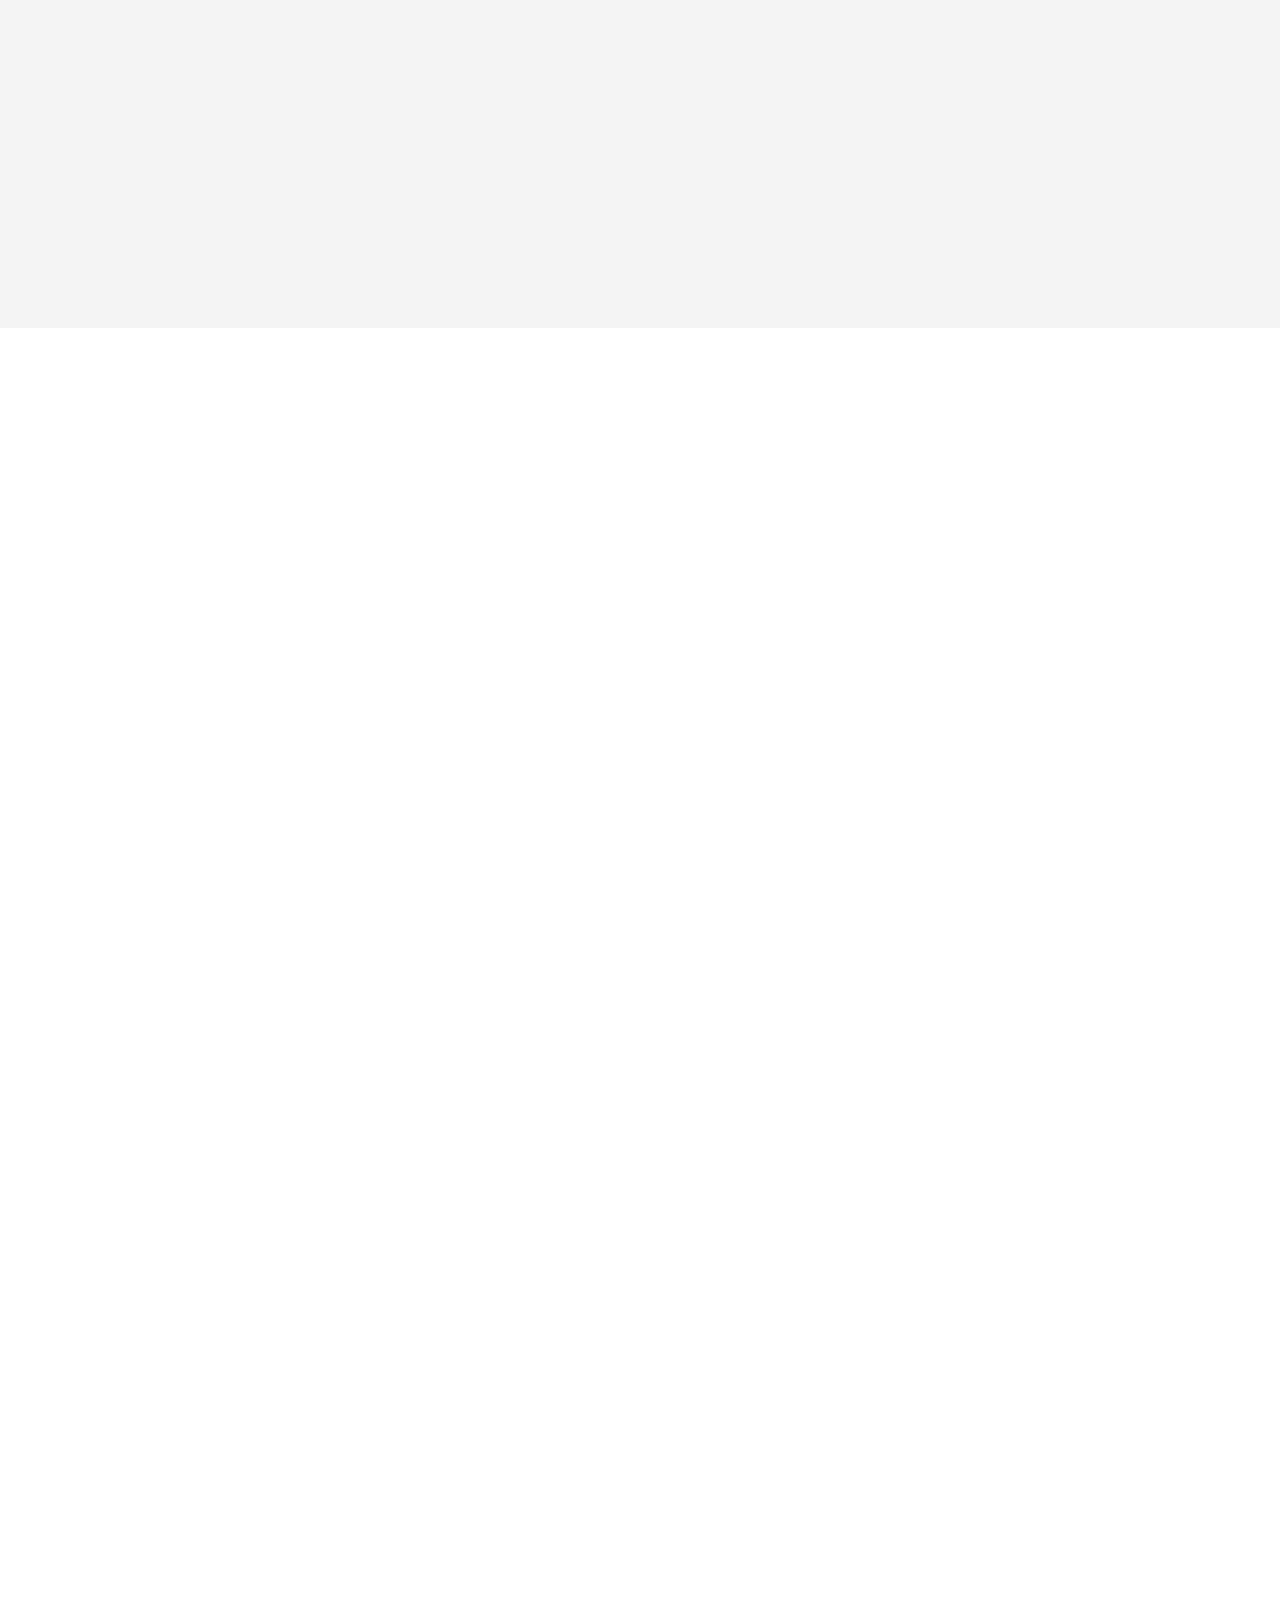
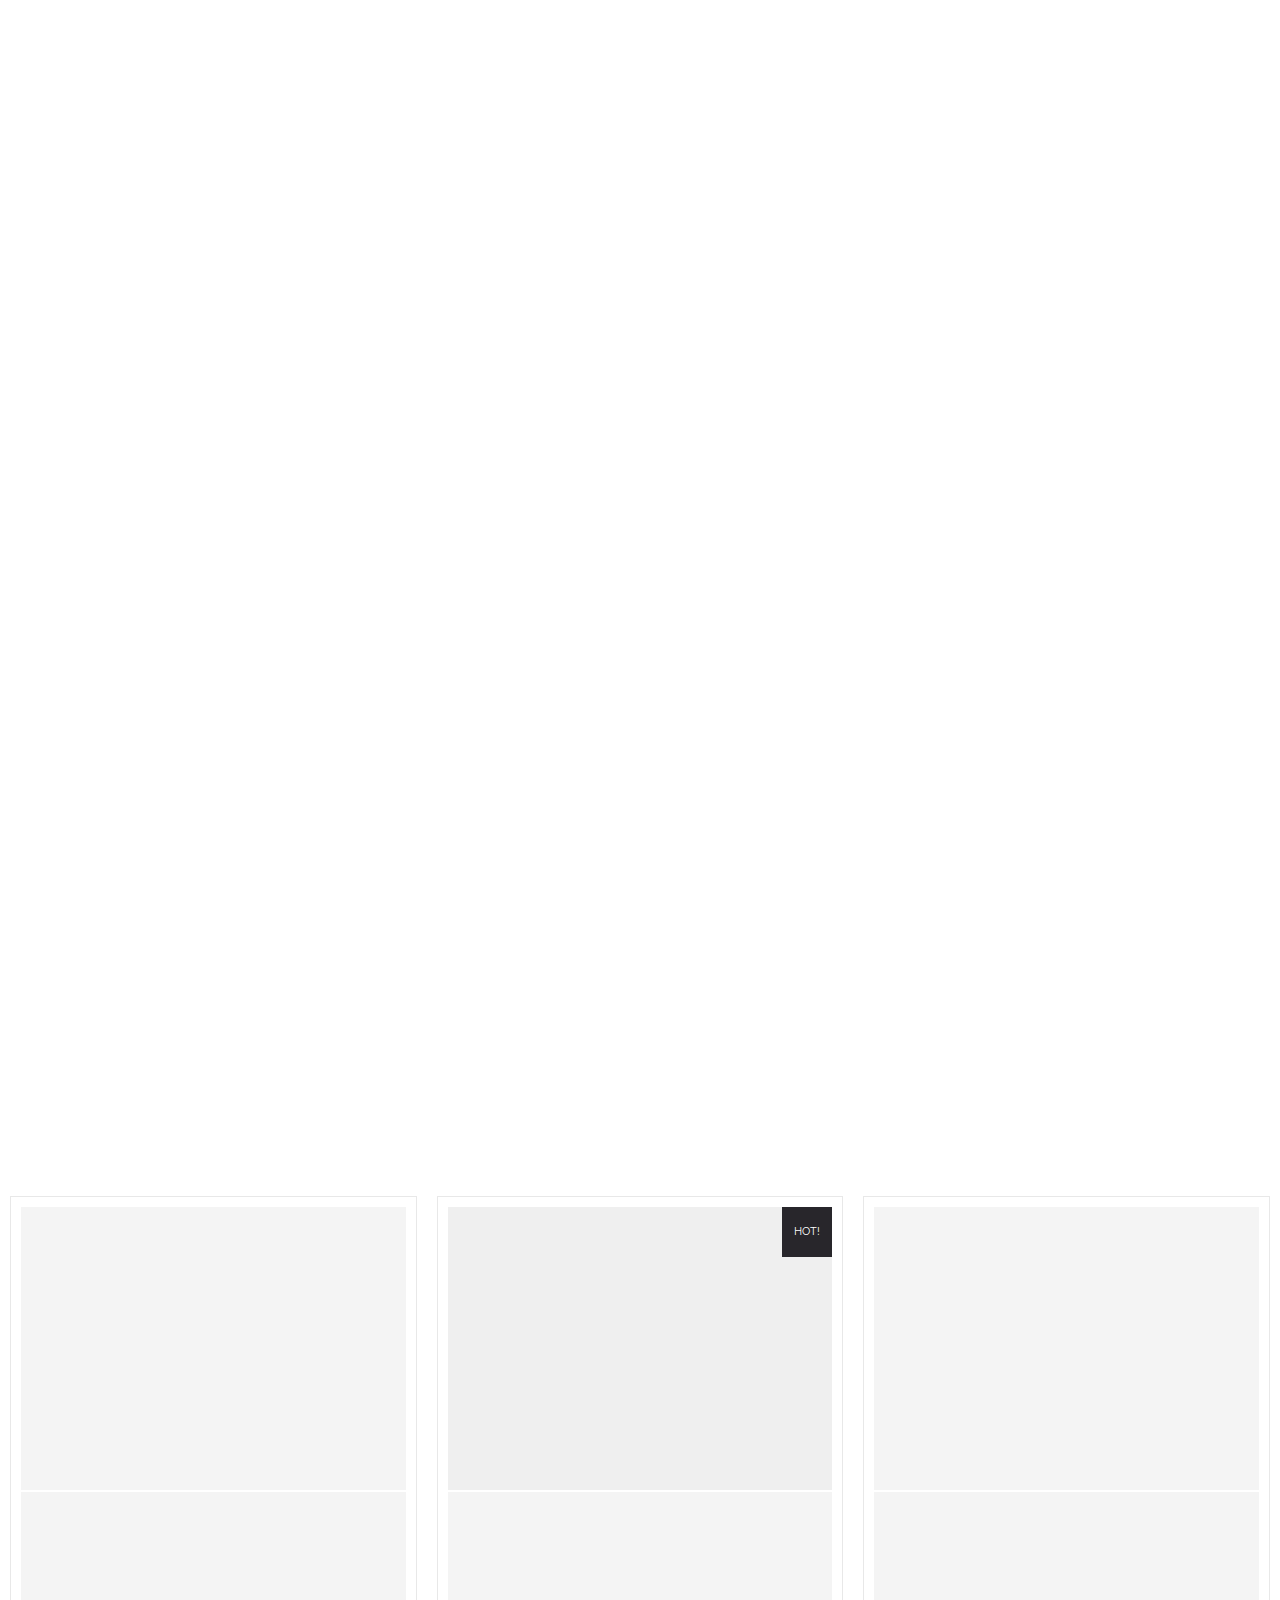
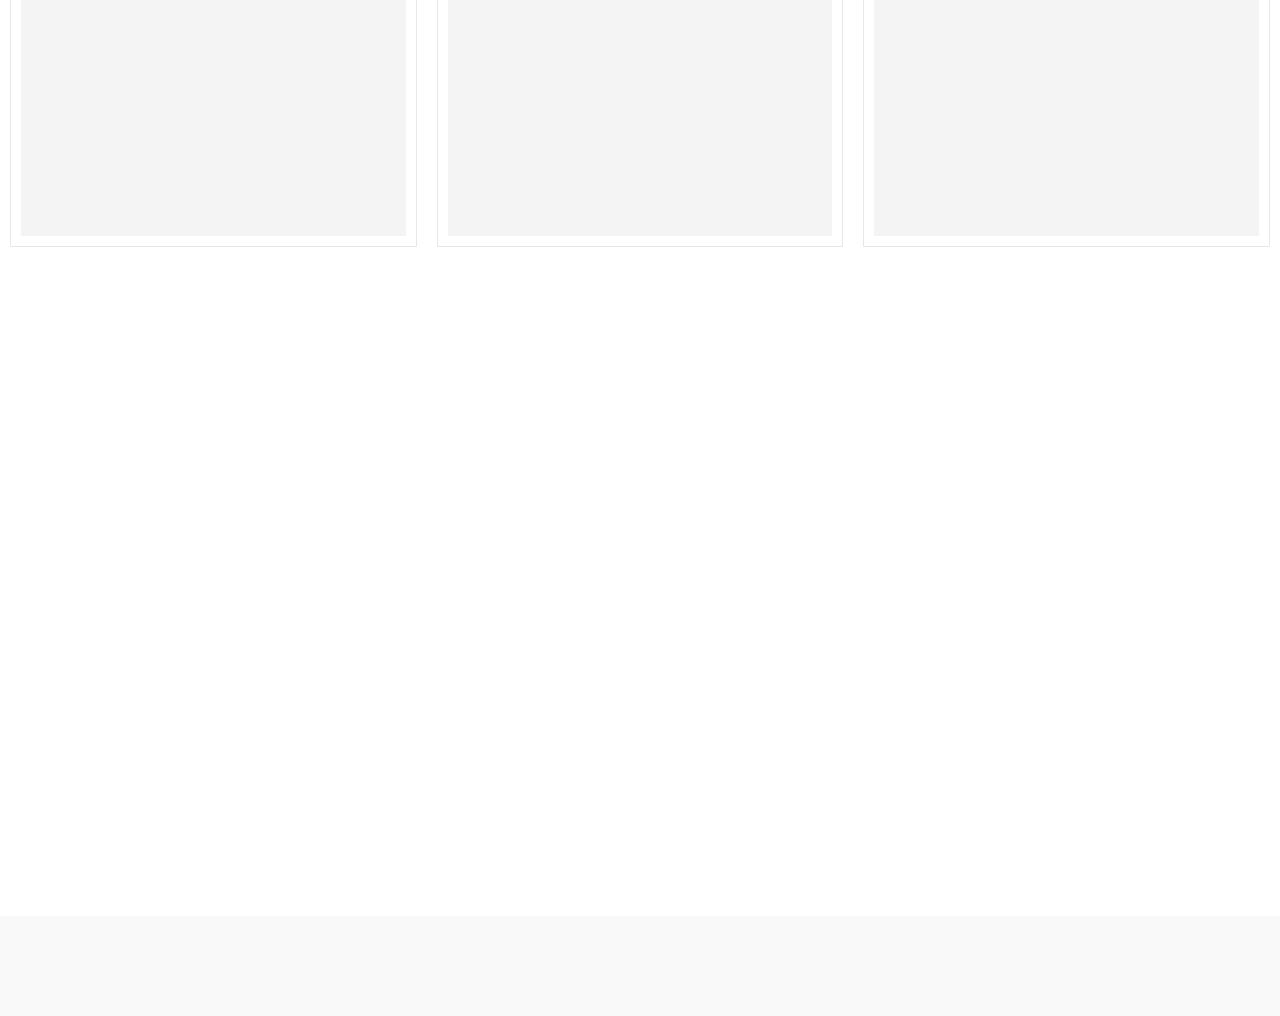
==== commit 80a58c6e: "Did some image resizing" ====
--- a/index.html
+++ b/index.html
@@ -46,7 +46,7 @@
                         <div class="hamburger-icon"></div>
                     </button>
 
-                    <ul class="nav-dropdown collapse pull-xs-right nav navbar-nav navbar-toggleable-sm" id="exCollapsingNavbar"><li class="nav-item"><a class="nav-link link mbr-editable-menu-item" href="index.html#header3-k">THE APP</a></li><li class="nav-item"><a class="nav-link link mbr-editable-menu-item" href="index.html#pricing-table2-f">PRICES</a></li>
+                    <ul class="nav-dropdown collapse pull-xs-right nav navbar-nav navbar-toggleable-sm" id="exCollapsingNavbar"><li class="nav-item"><a class="nav-link link mbr-editable-menu-item" href="index.html#header3-k">THE APP</a></li><li class="nav-item"><a class="nav-link link mbr-editable-menu-item" href="index.html#pricing-table2-f">THE TEAM</a></li>
 
 
                   <li class="nav-item nav-btn"><a class="nav-link btn btn-white btn-white-outline mbr-editable-menu-item" href="#"><span class="mbri-android mbr-iconfont mbr-iconfont-btn"></span>Download for Android</a></li>
@@ -141,7 +141,7 @@
         <div class="mbr-cards-col col-xs-12 col-lg-3" style="padding-top: 80px; padding-bottom: 80px;">
             <div class="container">
                 <div class="card cart-block">
-                    <div class="card-img"><img src="assets/images/sms.jpg" class="card-img-top"></div>
+                    <div class="card-img"><img src="assets/images/sms.jpg" class="card-img-top" width="230px" height="318px"></div>
                     <div class="card-block">
                         <h4 class="card-title">SMS Notifications</h4>
                         <h5 class="card-subtitle">No data required</h5>
@@ -255,7 +255,7 @@
 
 
               <div class="mbr-table-cell mbr-left-padding-md-up mbr-valign-top col-md-7 image-size" style="width: 50%;">
-                  <div class="mbr-figure"><img src="assets/images/CONTACT.png" class="card-img-top" height="440px" width="220px" ></div>
+                  <div class="mbr-figure"><img src="assets/images/CONTACT.png" class="card-img-top" height="390px" width="220px" ></div>
               </div>
 
             </div>
@@ -421,7 +421,7 @@
 
 </section>
 
-<section class="mbr-section article mbr-parallax-background" id="msg-box3-g" style="background-image: url(assets/images/mbr-5.jpg); padding-top: 120px; padding-bottom: 120px;">
+<section class="mbr-section article mbr-parallax-background" id="msg-box3-g" style="background-image: url(assets/images/people.jpg); padding-top: 120px; padding-bottom: 120px;">
 
     <div class="mbr-overlay" style="opacity: 0.4; background-color: rgb(255, 255, 255);">
     </div>
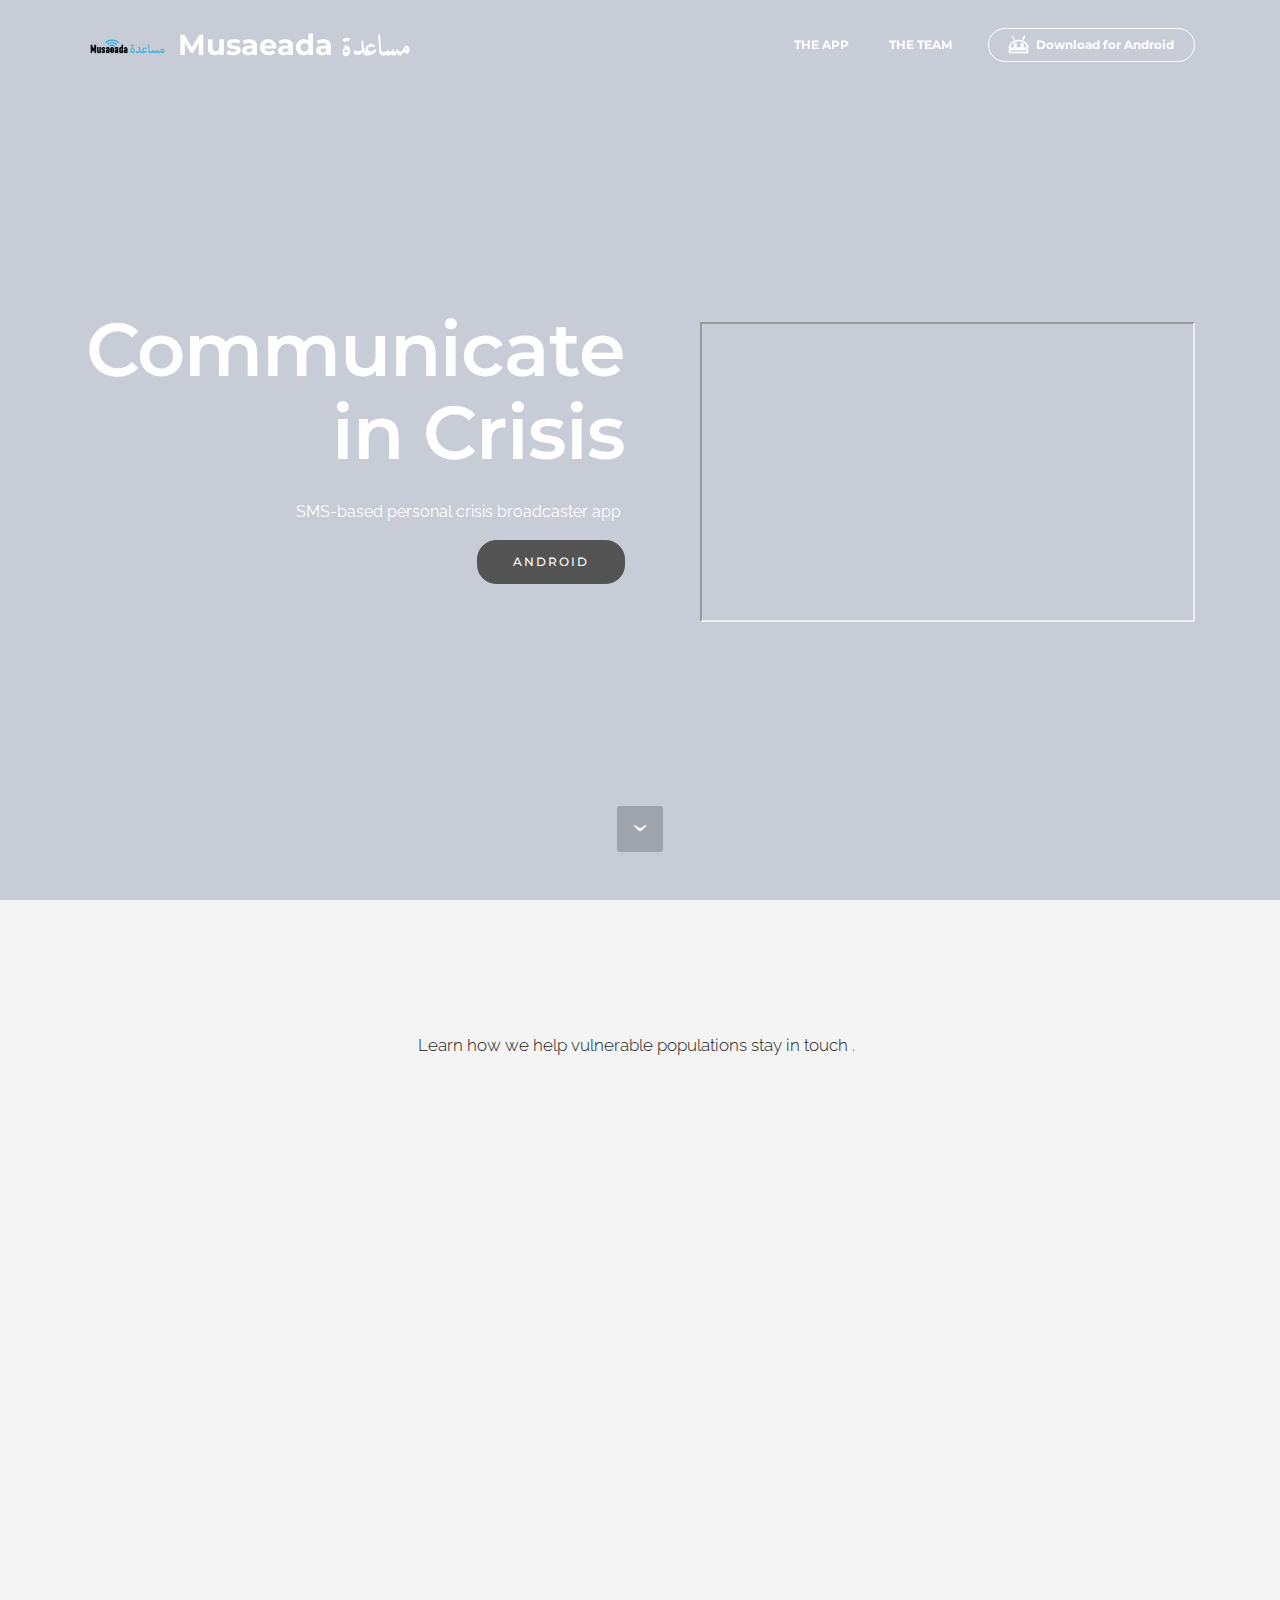
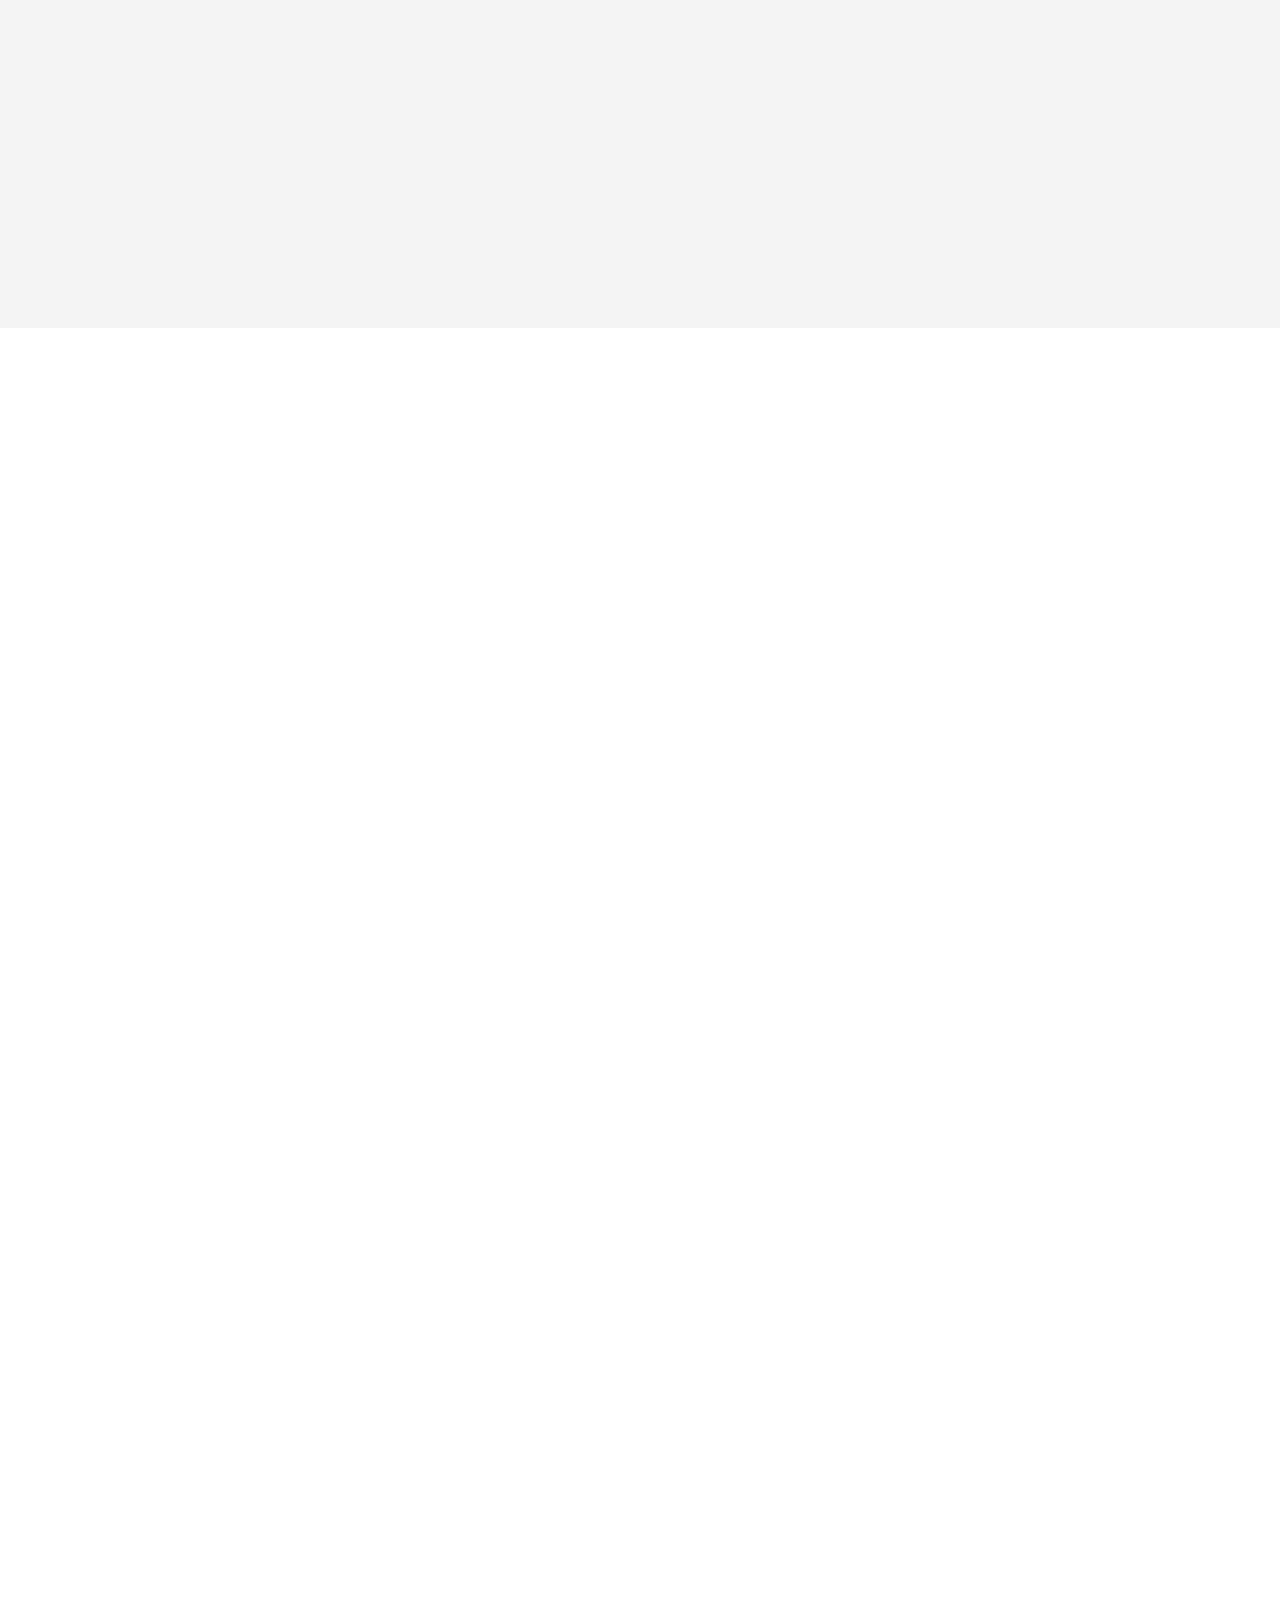
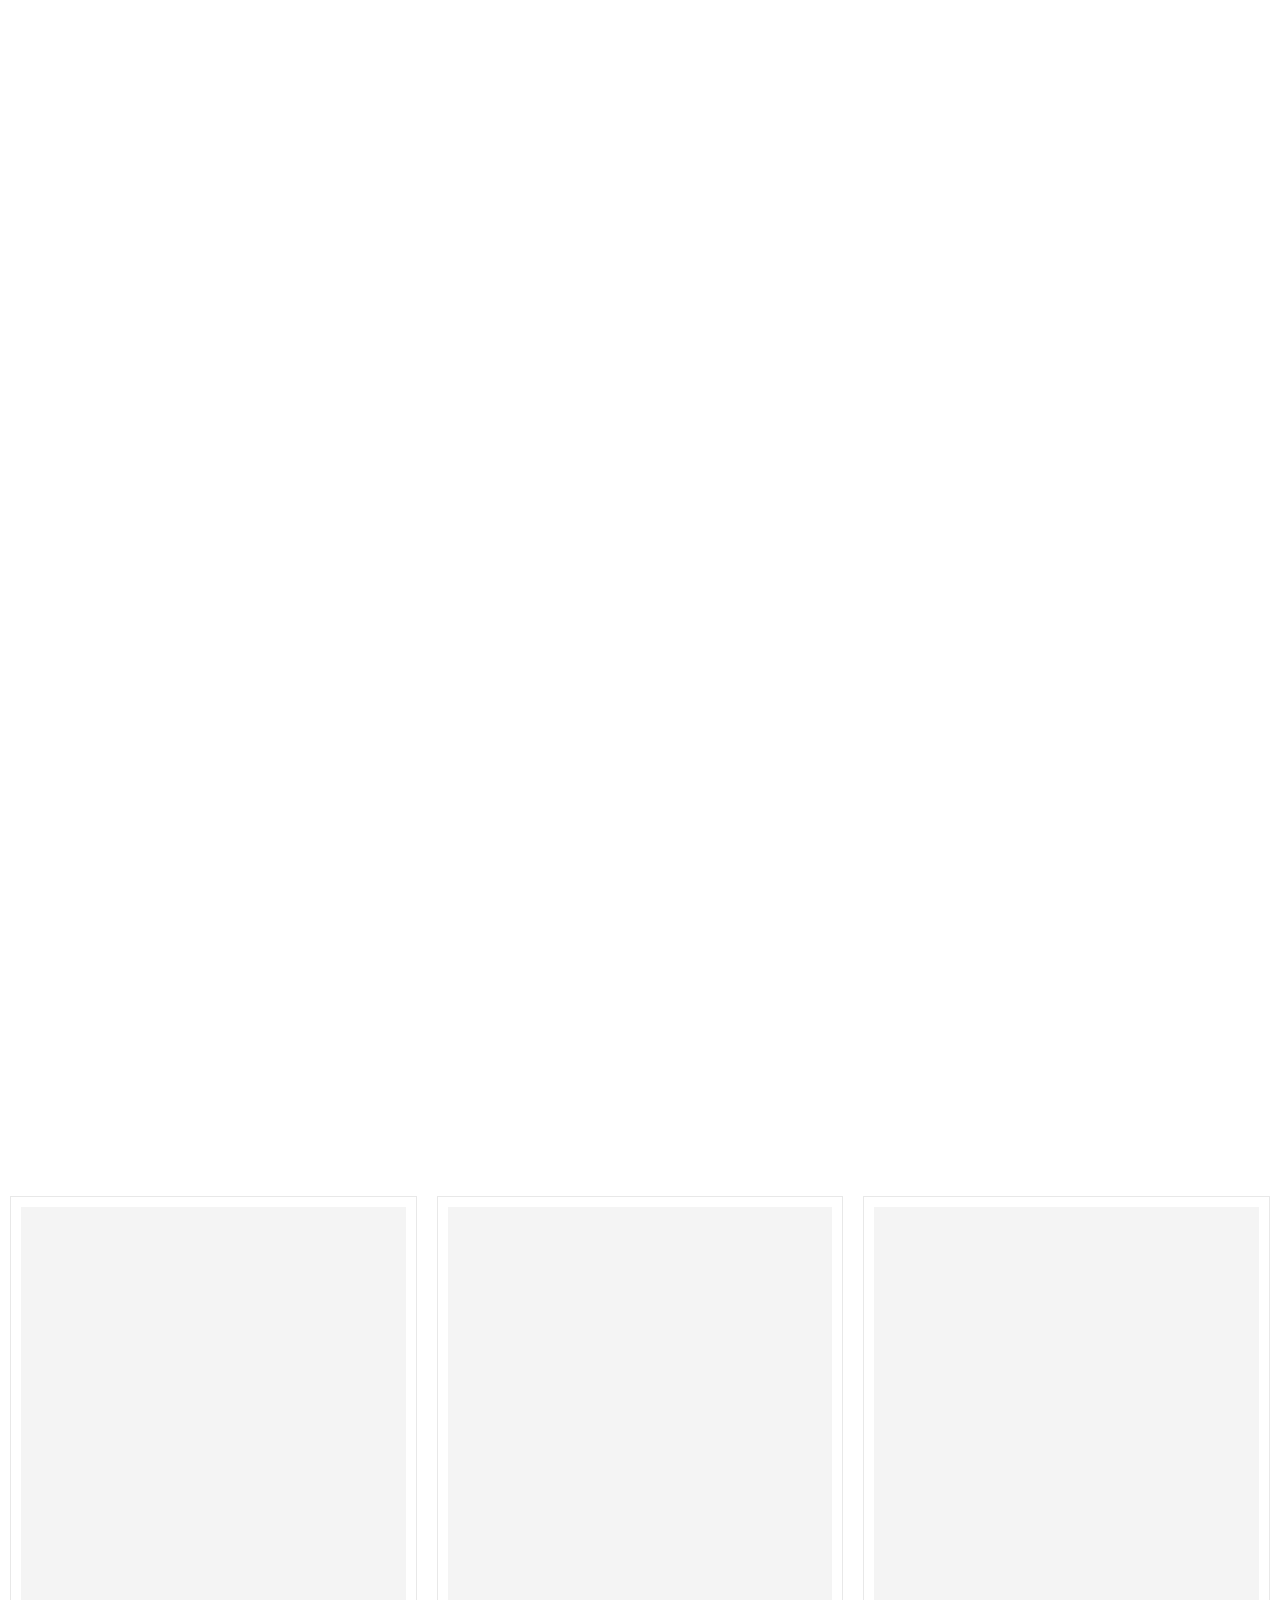
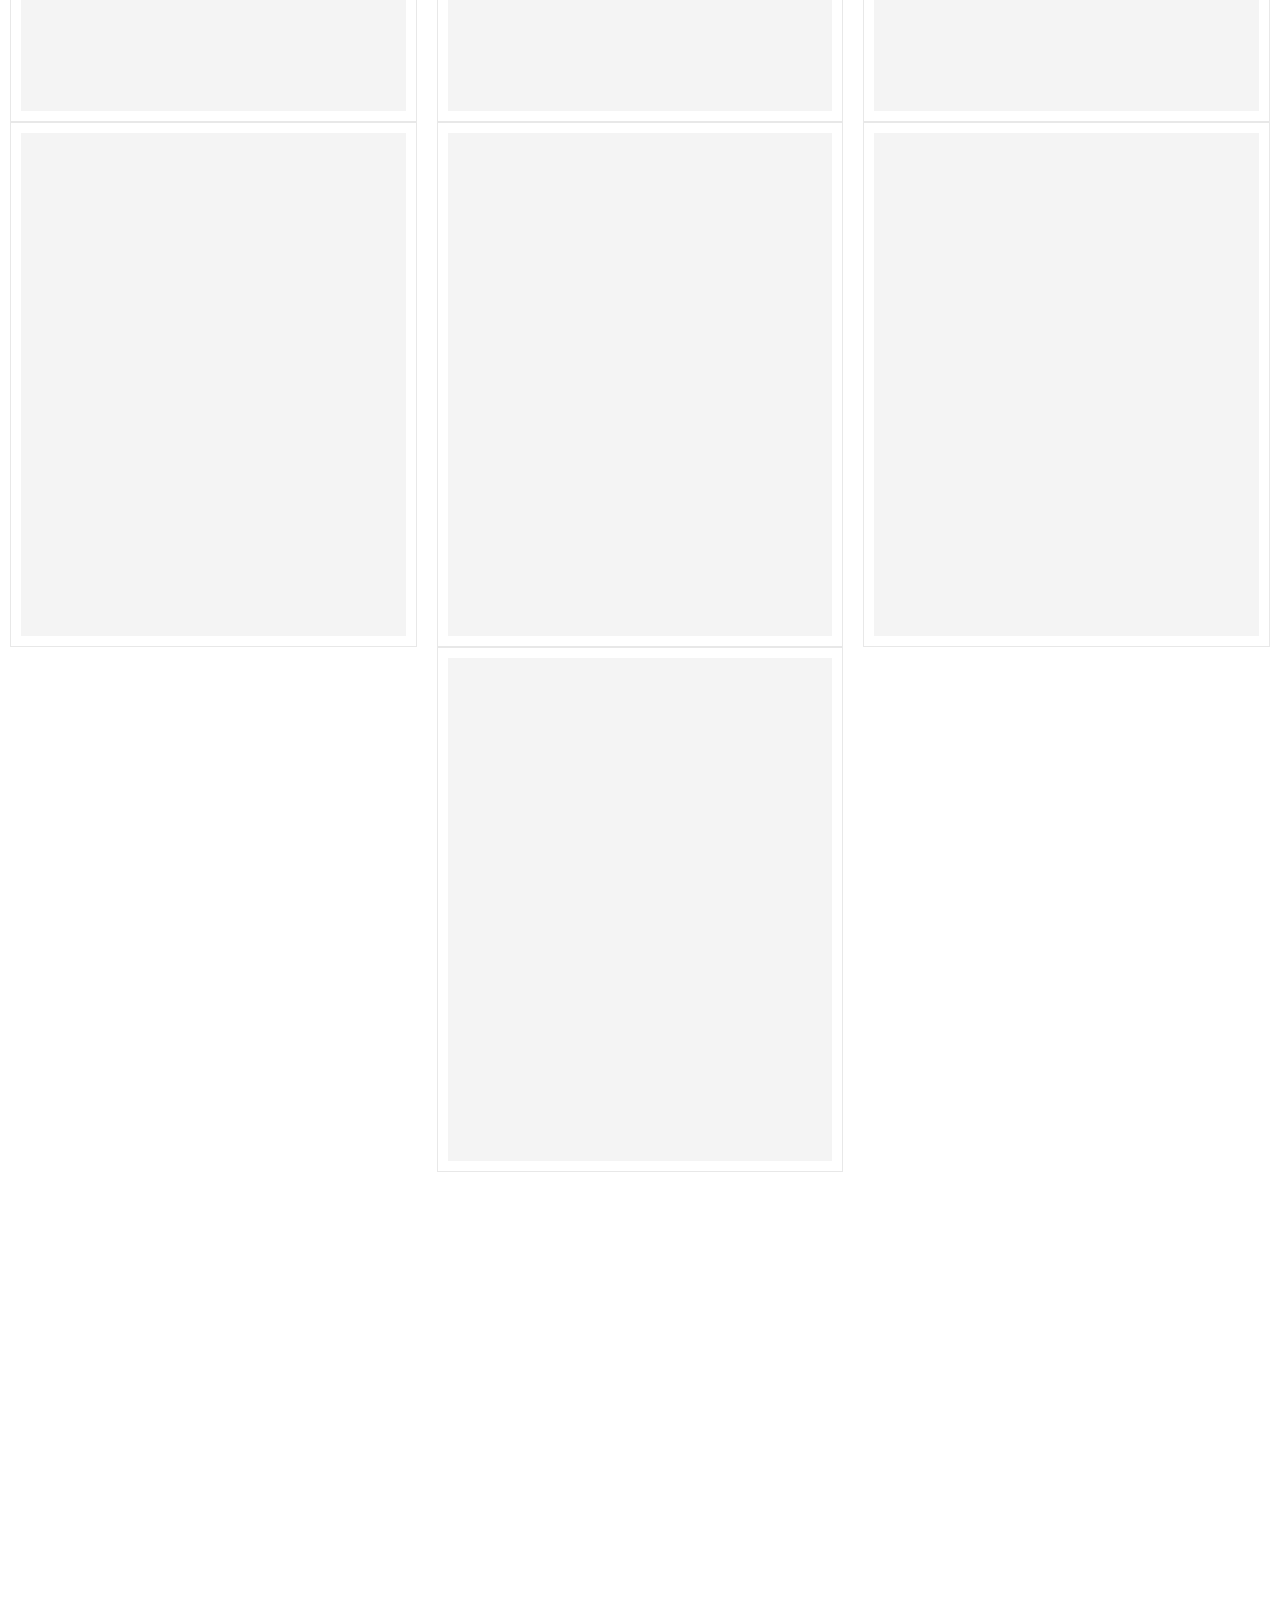
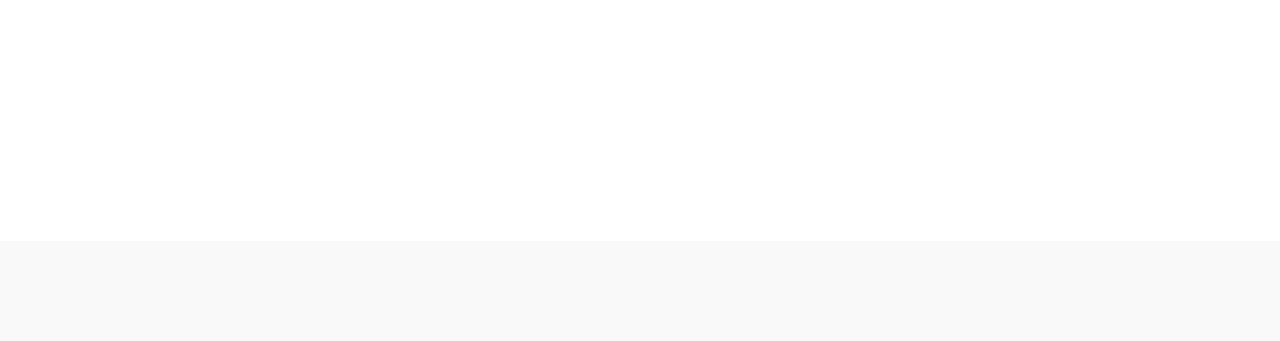
==== commit 3af46b46: "Changes" ====
--- a/index.html
+++ b/index.html
@@ -4,9 +4,9 @@
   <meta charset="UTF-8">
   <meta http-equiv="X-UA-Compatible" content="IE=edge">
   <meta name="viewport" content="width=device-width, initial-scale=1">
-  <link rel="shortcut icon" href="assets/images/musaeada2.png" type="image/x-icon">
+  <link rel="shortcut icon" href="assets/images/Logofinal.png" type="image/x-icon">
   <meta name="description" content="Responsive Bootstrap HTML Mobile Application Template - Free Download">
-  <title>Musaeada مساعدة</title>
+  <title>Musaeada مساعدة </title>
   <link rel="stylesheet" href="https://fonts.googleapis.com/css?family=Lora:400,700,400italic,700italic&amp;subset=latin">
   <link rel="stylesheet" href="https://fonts.googleapis.com/css?family=Montserrat:400,700">
   <link rel="stylesheet" href="https://fonts.googleapis.com/css?family=Raleway:100,100i,200,200i,300,300i,400,400i,500,500i,600,600i,700,700i,800,800i,900,900i">
@@ -21,6 +21,7 @@
   <link rel="stylesheet" href="assets/theme/css/style.css">
   <link rel="stylesheet" href="assets/mobirise/css/mbr-additional.css" type="text/css">
   <link rel="stylesheet" href="assets/style.css">
+
   
   
   
@@ -36,7 +37,7 @@
 
                     
                         
-                        <a class="navbar-caption" href="../index.html"> Musaeada مساعدة  </a>
+                        <a class="navbar-caption" href="../index.html"><img src="assets/images/Logofinal.png" class="logo"> Musaeada مساعدة  </a>
                     
 
                 </div>
@@ -90,11 +91,14 @@
                                 <p>SMS-based personal crisis broadcaster app&nbsp;</p>
                             </div>
 
+
+
                             <div class="mbr-section-btn"><a class="btn btn-black" href="https://mobirise.com">ANDROID</a> </div>
 
                         </div>
                         <div class="mbr-table-cell mbr-valign-top mbr-left-padding-md-up col-md-7 image-size" style="width: 50%;">
-                          <!--   <div class="mbr-figure"><img src="assets/images/app-showcase.png"></div> -->
+                         <iframe src="https://umap.openstreetmap.fr/en/map/syrian-civil-war-map-2017-visit-our-website-to-sup_136604?scaleControl=true&miniMap=false&scrollWheelZoom=true&zoomControl=true&allowEdit=false&moreControl=false&searchControl=false&tilelayersControl=true&embedControl=false&datalayersControl=true&onLoadPanel=databrowser&captionBar=false&fullscreenControl=false&locateControl=false&measureControl=true&editinosmControl=false#7/35.008/41.265" class="map"></iframe>
+              
                         </div>
 
                     </div>
@@ -349,75 +353,133 @@
 
     <div class="mbr-section mbr-section-nopadding mbr-price-table">
       <div class="row">
-            <div class="col-xs-12 col-md-6 col-xl-4">
-                <div class="mbr-plan card text-xs-center">
-                    <div class="mbr-plan-header card-block">
-                      
-                      <div class="card-title">
-                        <h3 class="mbr-plan-title">MONTHLY PLAN</h3>
-                        <small class="mbr-plan-subtitle">Description</small>
-                      </div>
-                      <div class="card-text">
-                          <div class="mbr-price">
-                            <span class="mbr-price-value">$</span>
-                            <span class="mbr-price-figure">1</span><small class="mbr-price-term">/mo.</small>
-                          </div>
-                          <small class="mbr-plan-price-desc">More details</small>
-                      </div>
-                    </div>
-                    <div class="mbr-plan-body card-block">
-                      <div class="mbr-plan-list"><ul class="list-group list-group-flush"><li class="list-group-item">32 GB storage</li><li class="list-group-item">Unlimited users</li><li class="list-group-item">15 GB bandwidth</li></ul></div>
-                      <div class="mbr-plan-btn"><a href="#" class="btn btn-black btn-black-outline">DEMO</a></div>
-                    </div>
-                </div>
-            </div>
-            <div class="col-xs-12 col-md-6 col-xl-4">
-                <div class="mbr-plan card text-xs-center">
-                    <div class="mbr-plan-header card-block bg-primary">
-                      <div class="mbr-plan-label">HOT!</div>
-                      <div class="card-title">
-                        <h3 class="mbr-plan-title">QUARTERY PLAN</h3>
-                        <small class="mbr-plan-subtitle">Description</small>
-                      </div>
-                      <div class="card-text">
-                          <div class="mbr-price">
-                            <span class="mbr-price-value">$</span>
-                            <span class="mbr-price-figure">0.75</span><small class="mbr-price-term">/mo.</small>
-                          </div>
-                          <small class="mbr-plan-price-desc">More details</small>
-                      </div>
-                    </div>
-                    <div class="mbr-plan-body card-block">
-                      <div class="mbr-plan-list"><ul class="list-group list-group-flush"><li class="list-group-item">32 GB storage</li><li class="list-group-item">Unlimited users</li><li class="list-group-item">15 GB bandwidth</li></ul></div>
-                      <div class="mbr-plan-btn"><a href="#" class="btn btn-black btn-black-outline">DEMO</a></div>
-                    </div>
-                </div>
-            </div>
-            <div class="col-xs-12 col-md-6 col-xl-4">
-                <div class="mbr-plan card text-xs-center">
-                    <div class="mbr-plan-header card-block">
-                      
-                      <div class="card-title">
-                        <h3 class="mbr-plan-title">ANNUAL PLAN</h3>
-                        <small class="mbr-plan-subtitle">Description</small>
-                      </div>
-                      <div class="card-text">
-                          <div class="mbr-price">
-                            <span class="mbr-price-value">$</span>
-                            <span class="mbr-price-figure">0.5</span><small class="mbr-price-term">/mo.</small>
-                          </div>
-                          <small class="mbr-plan-price-desc">More details</small>
-                      </div>
-                    </div>
-                    <div class="mbr-plan-body card-block">
-                      <div class="mbr-plan-list"><ul class="list-group list-group-flush"><li class="list-group-item">32 GB storage</li><li class="list-group-item">Unlimited users</li><li class="list-group-item">15 GB bandwidth</li></ul></div>
-                      <div class="mbr-plan-btn"><a href="#" class="btn btn-black btn-black-outline">DEMO</a></div>
-                    </div>
-                </div>
-            </div>
-            
-          </div>
-    </div>
+        <div class="col-xs-12 col-md-6 col-xl-4">
+          <div class="mbr-plan card text-xs-center">
+            <div class="mbr-plan-header card-block">
+
+              <div class="card-title">
+                <h3 class="mbr-plan-title">Jaisal Friedman</h3>
+                <small class="mbr-plan-subtitle">NYUAD Student</small>
+              </div>
+              <div class="">
+
+                <img src="assets/images/Jaisal.jpg" class="headshot-img"> 
+
+                <a href="https://github.com/jaisal1024">GitHub</a> 
+              </div>
+            </div>
+          </div>
+        </div>
+        <div class="col-xs-12 col-md-6 col-xl-4">
+          <div class="mbr-plan card text-xs-center">
+            <div class="mbr-plan-header card-block">
+              <div class="card-title">
+                <h3 class="mbr-plan-title">Kunal Malhotra</h3>
+                <small class="mbr-plan-subtitle">BITS Pilani Dubai Campus Student</small>
+              </div>
+              <div class="">
+
+                <img src="assets/images/Kunal.jpg" class="headshot-img"> 
+
+                <a href="https://github.com/sudoalgorithm"> GitHub  </a> 
+                
+
+              </div>
+            </div>
+          </div>
+        </div>
+        <div class="col-xs-12 col-md-6 col-xl-4">       
+          <div class="mbr-plan card text-xs-center">
+            <div class="mbr-plan-header card-block">
+              <div class="card-title">
+                <h3 class="mbr-plan-title">Shirley Miao</h3>
+                <small class="mbr-plan-subtitle">University of Waterloo Student</small>
+              </div>
+              <div class="">
+
+                <img src="assets/images/Shirley.jpg" class="headshot-img"> 
+
+                <a href= "https://github.com/shirleymiao"> GitHub  </a> 
+              </div>
+            </div>
+          </div>
+        </div>  
+
+    <div class="col-xs-12 col-md-6 col-xl-4">
+          <div class="mbr-plan card text-xs-center">
+            <div class="mbr-plan-header card-block">
+
+              <div class="card-title">
+                <h3 class="mbr-plan-title">Rashiq Ahmad Zahid</h3>
+                <small class="mbr-plan-subtitle">Technische Universität Berlin Student</small>
+              </div>
+              <div class="">
+
+                <img src="assets/images/Rashiq.jpg" class="headshot-img"> 
+
+                <a href="https://github.com/rashiq">GitHub</a> 
+              </div>
+            </div>
+          </div>
+        </div>
+        <div class="col-xs-12 col-md-6 col-xl-4">
+          <div class="mbr-plan card text-xs-center">
+            <div class="mbr-plan-header card-block">
+              <div class="card-title">
+                <h3 class="mbr-plan-title">Naomi Pentrel</h3>
+                <small class="mbr-plan-subtitle">University of Oxford Student</small>
+              </div>
+              <div class="">
+
+                <img src="assets/images/Naomi.jpg" class="headshot-img"> 
+
+                <a href="https://github.com/npentrel"> GitHub  </a> 
+                
+
+              </div>
+            </div>
+          </div>
+        </div>
+        <div class="col-xs-12 col-md-6 col-xl-4">       
+          <div class="mbr-plan card text-xs-center">
+            <div class="mbr-plan-header card-block">
+              <div class="card-title">
+                <h3 class="mbr-plan-title">Samridha Shrestha </h3>
+                <small class="mbr-plan-subtitle">NYUAD Student</small>
+              </div>
+              <div class="">
+
+                <img src="assets/images/Samrida.jpg" class="headshot-img"> 
+
+                <a href= "https://github.com/SamSamhuns"> GitHub  </a> 
+              </div>
+            </div>
+          </div>
+        </div>  
+      </div>     
+    </div>
+
+     <div class="row">
+        <div class="col-xs-12 col-md-6 col-xl-4 col-xl-offset-4" >
+
+          <div class="mbr-plan card text-xs-center">
+            <div class="mbr-plan-header card-block">
+
+              <div class="card-title">
+                <h3 class="mbr-plan-title">Aidan Feldman</h3>
+                <small class="mbr-plan-subtitle">Team Mentor</small>
+              </div>
+              <div class="">
+
+                <img src="assets/images/Aidan.jpg" class="headshot-img"> 
+
+                <a href="https://github.com/afeld">GitHub</a> 
+              </div>
+            </div>
+          </div>
+        </div>
+    </div>
+
 
 </section>
 
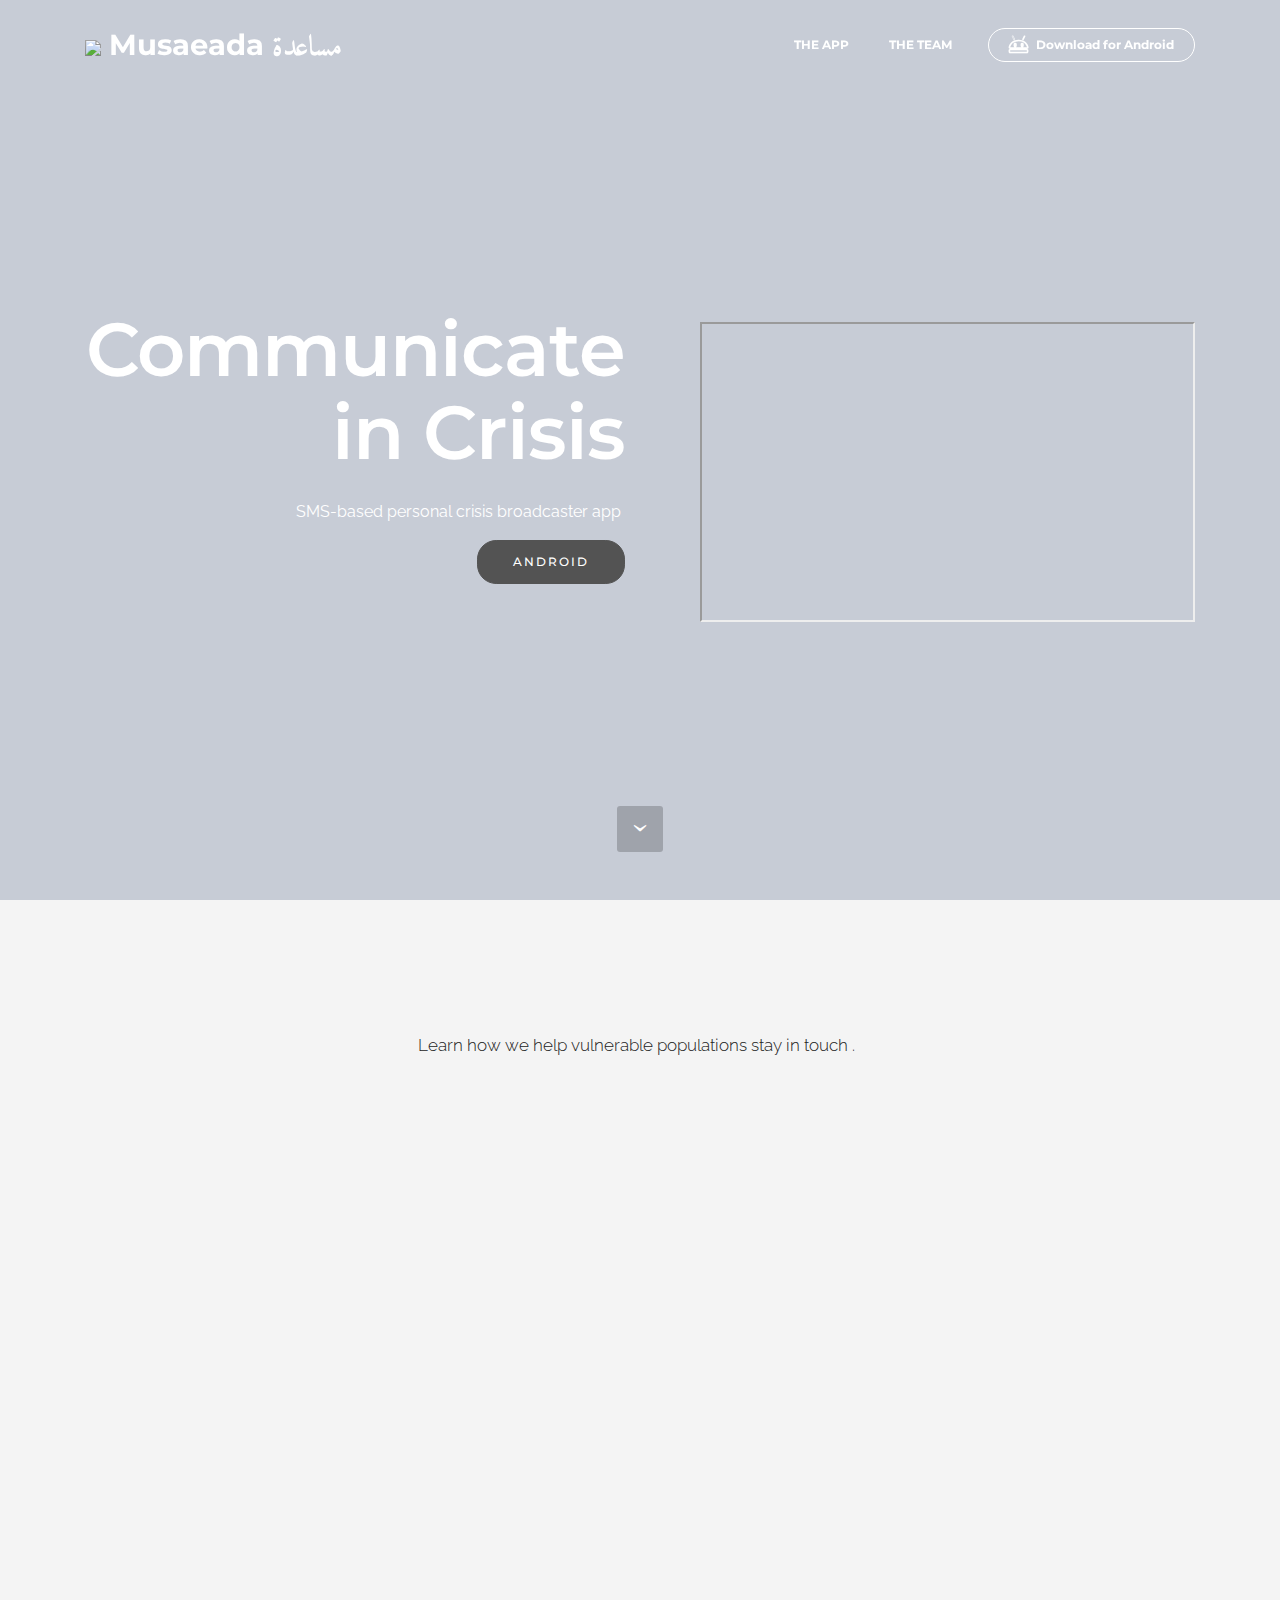
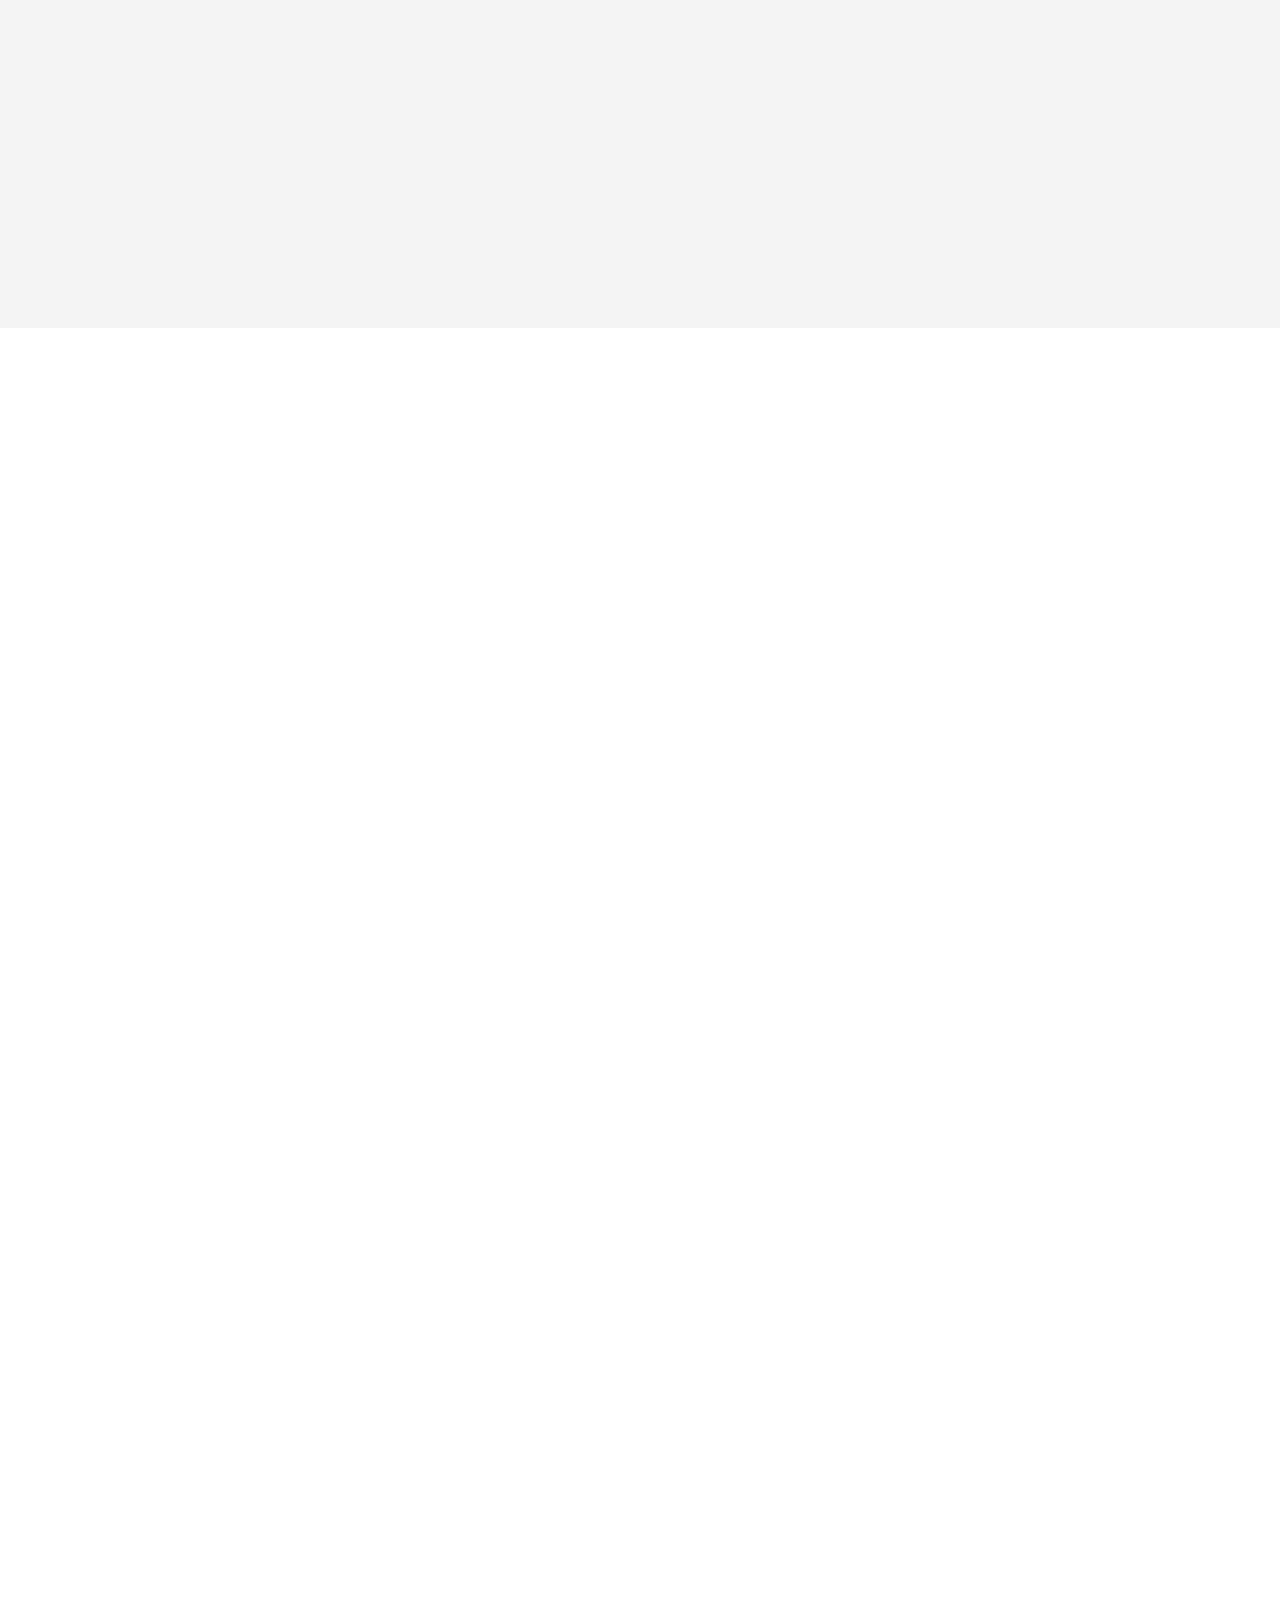
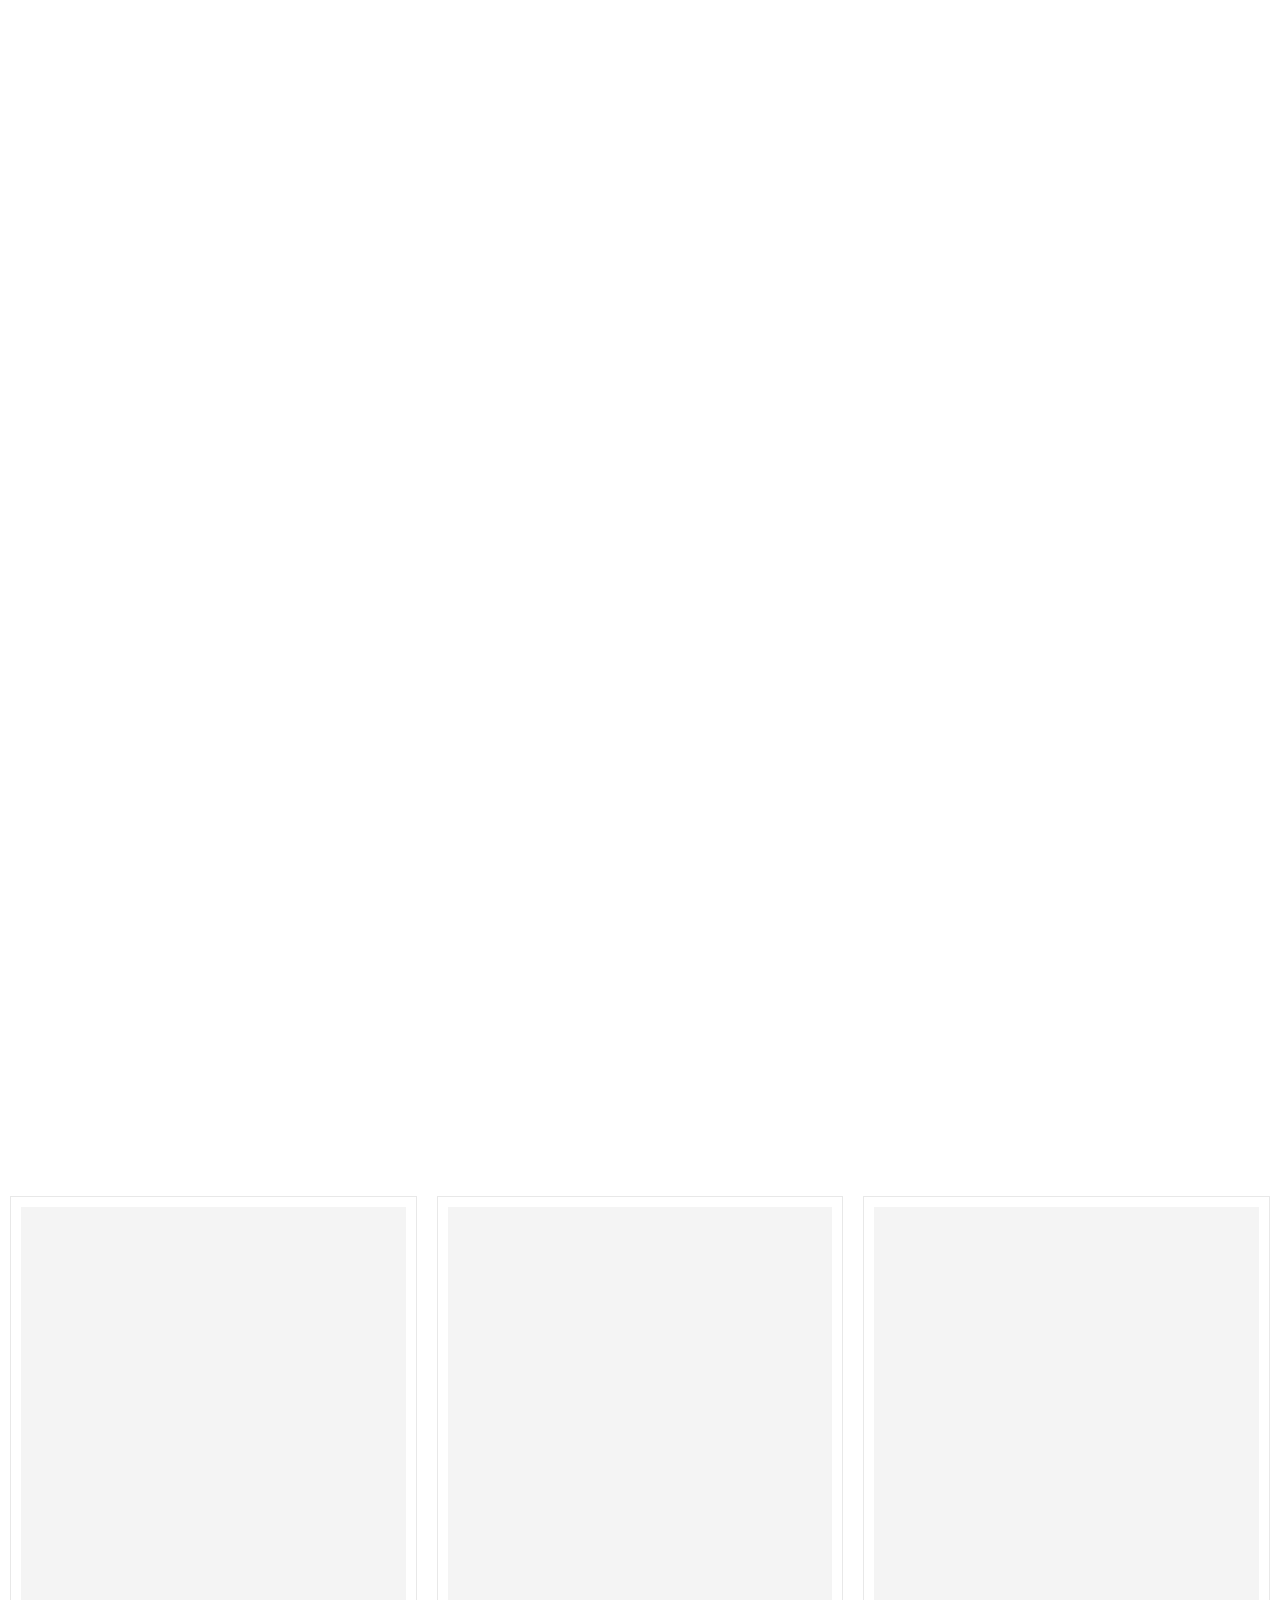
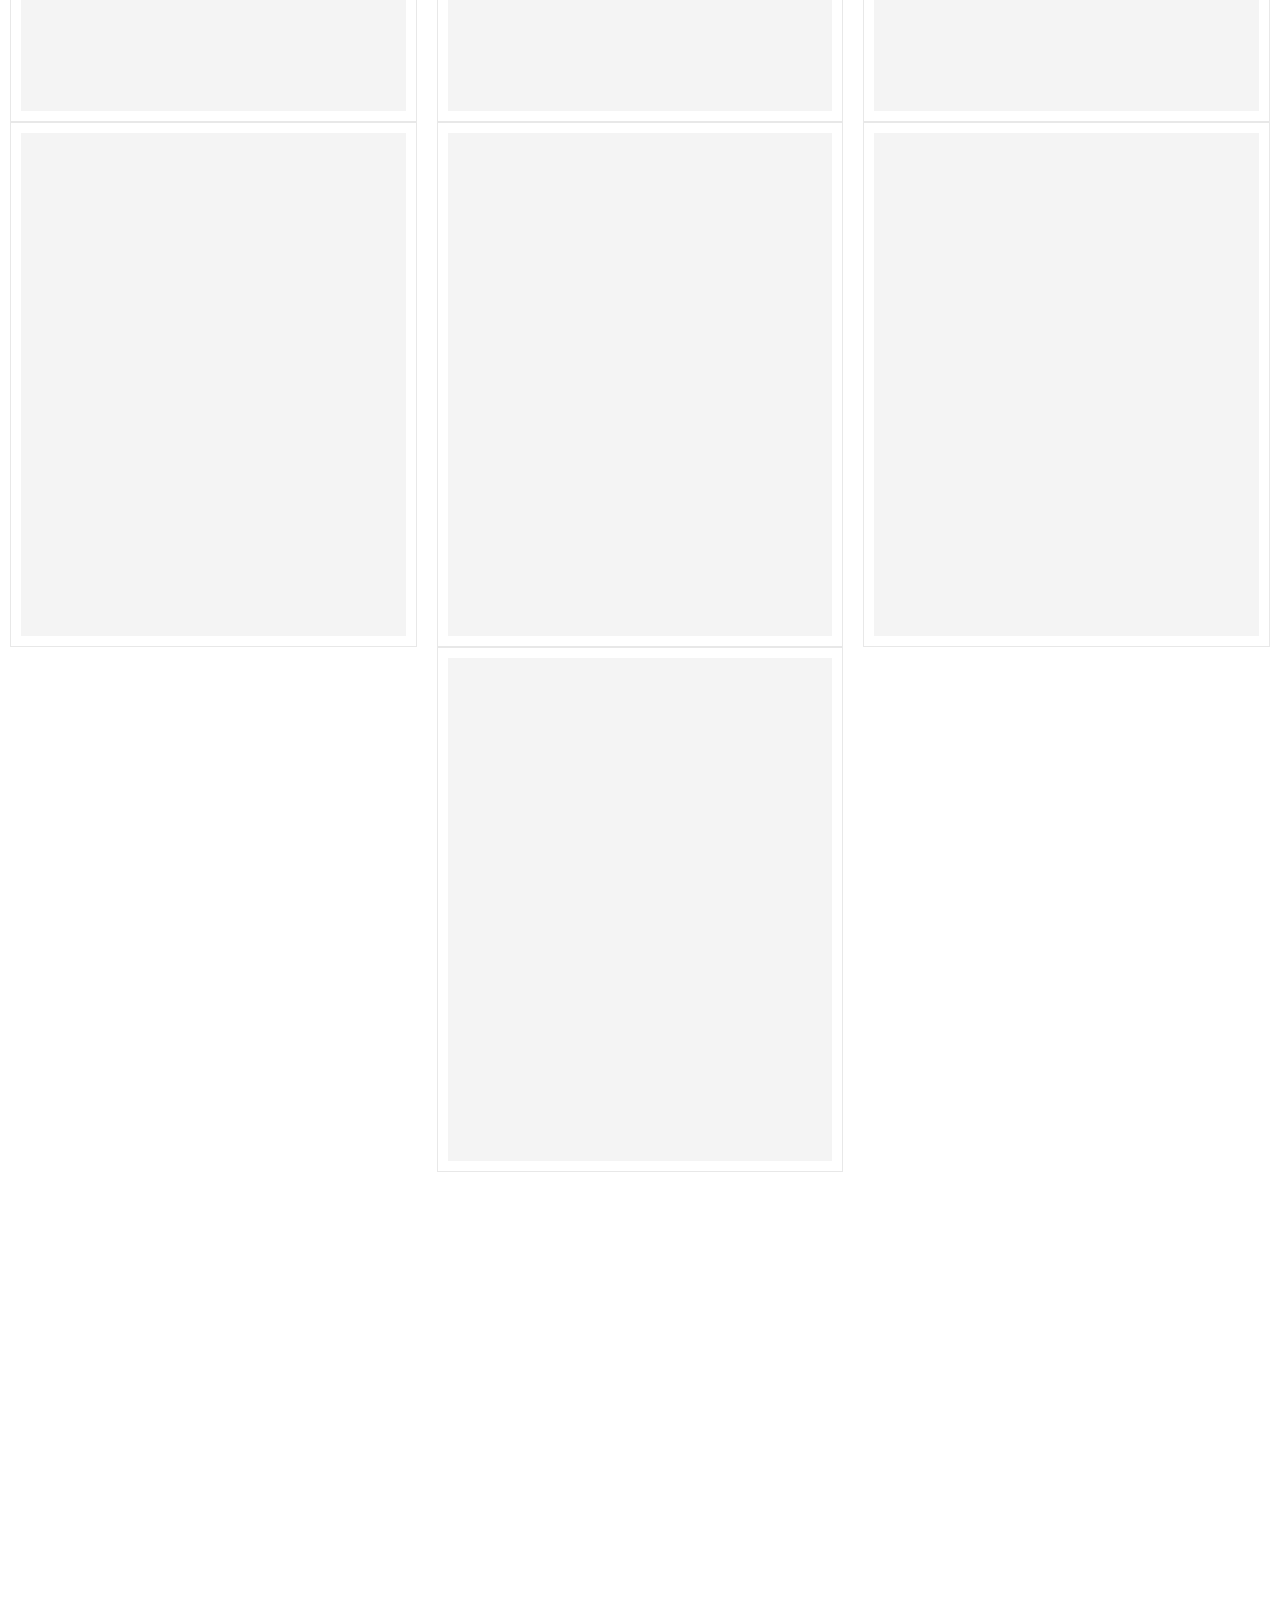
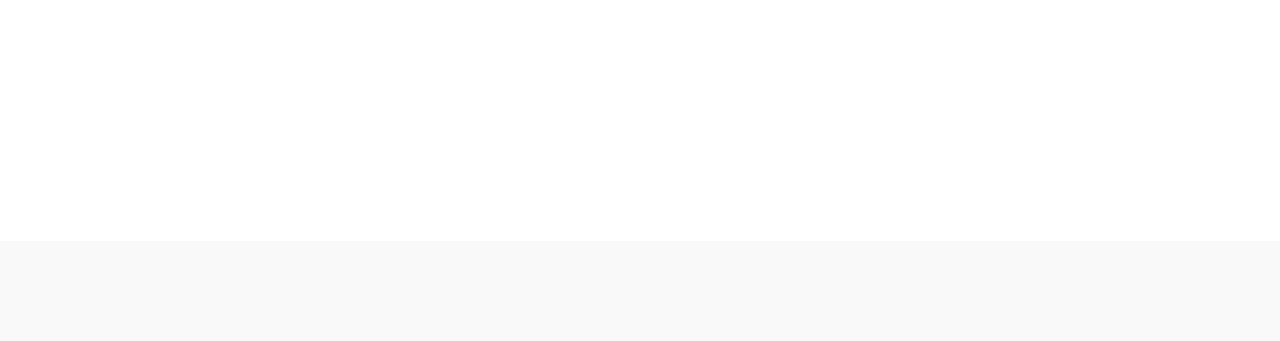
==== commit 9582cbc8: "fix reference to Aidan's photo" ====
--- a/index.html
+++ b/index.html
@@ -37,7 +37,7 @@
 
                     
                         
-                        <a class="navbar-caption" href="../index.html"><img src="assets/images/Logofinal.png" class="logo"> Musaeada مساعدة  </a>
+                        <a class="navbar-caption" href="../index.html"> <img src="assets/images/Logo.gif" class="logo"> Musaeada مساعدة  </a>
                     
 
                 </div>
@@ -471,7 +471,7 @@
               </div>
               <div class="">
 
-                <img src="assets/images/Aidan.jpg" class="headshot-img"> 
+                <img src="assets/images/aidan.jpg" class="headshot-img"> 
 
                 <a href="https://github.com/afeld">GitHub</a> 
               </div>
@@ -526,4 +526,4 @@
   
   <input name="animation" type="hidden">
   </body>
-</html>+</html>
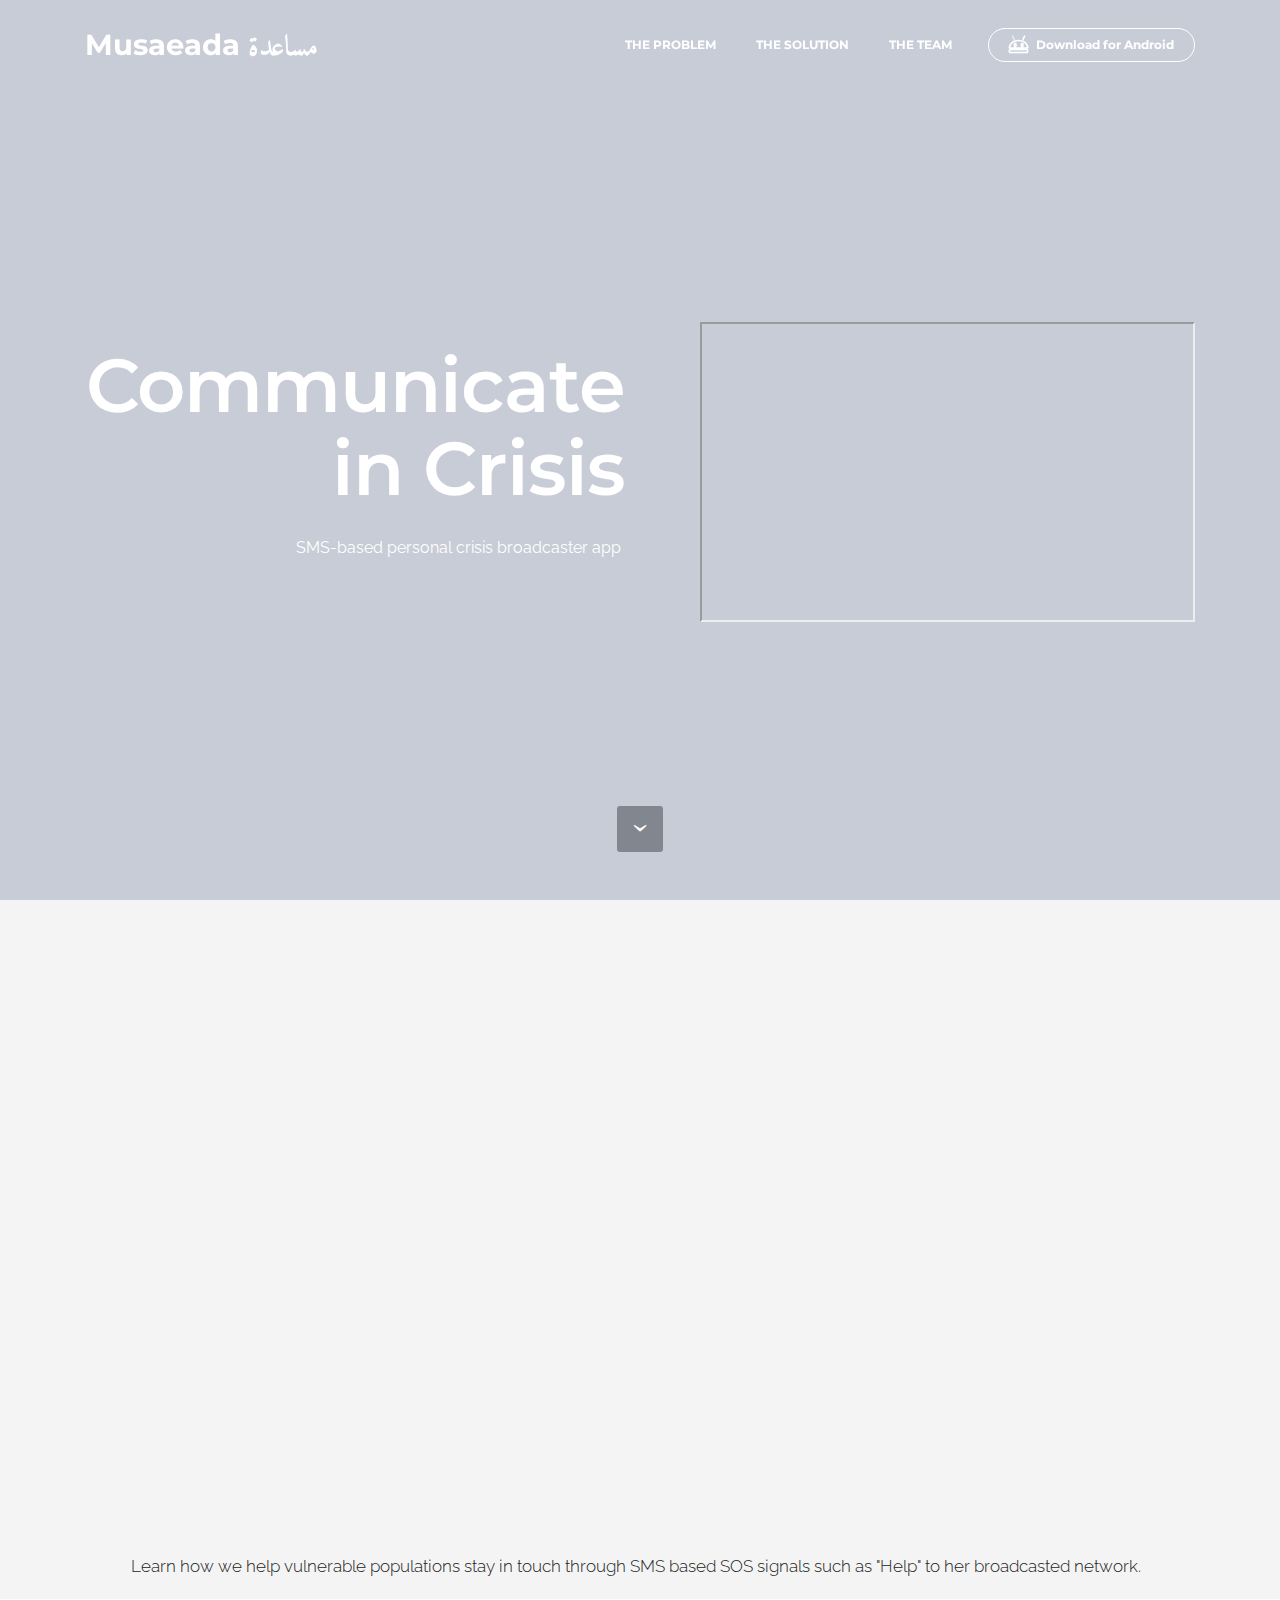
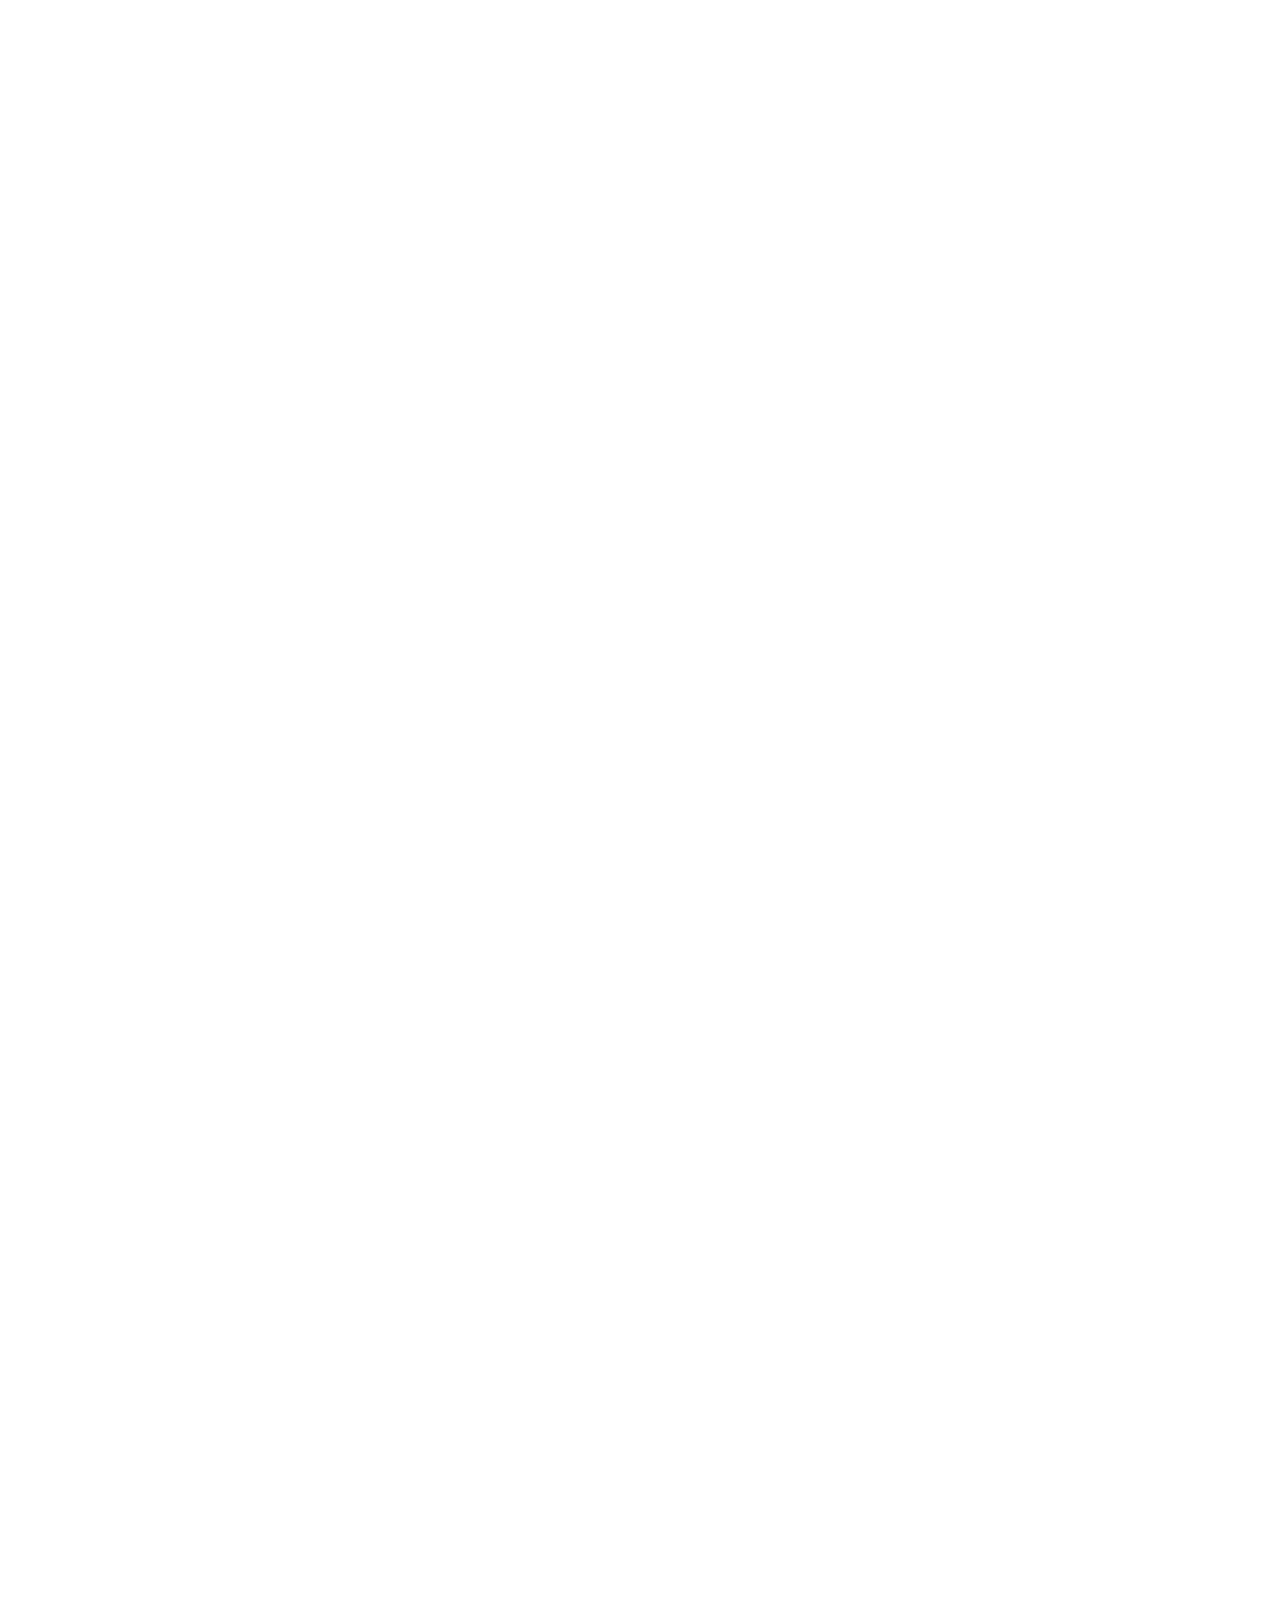
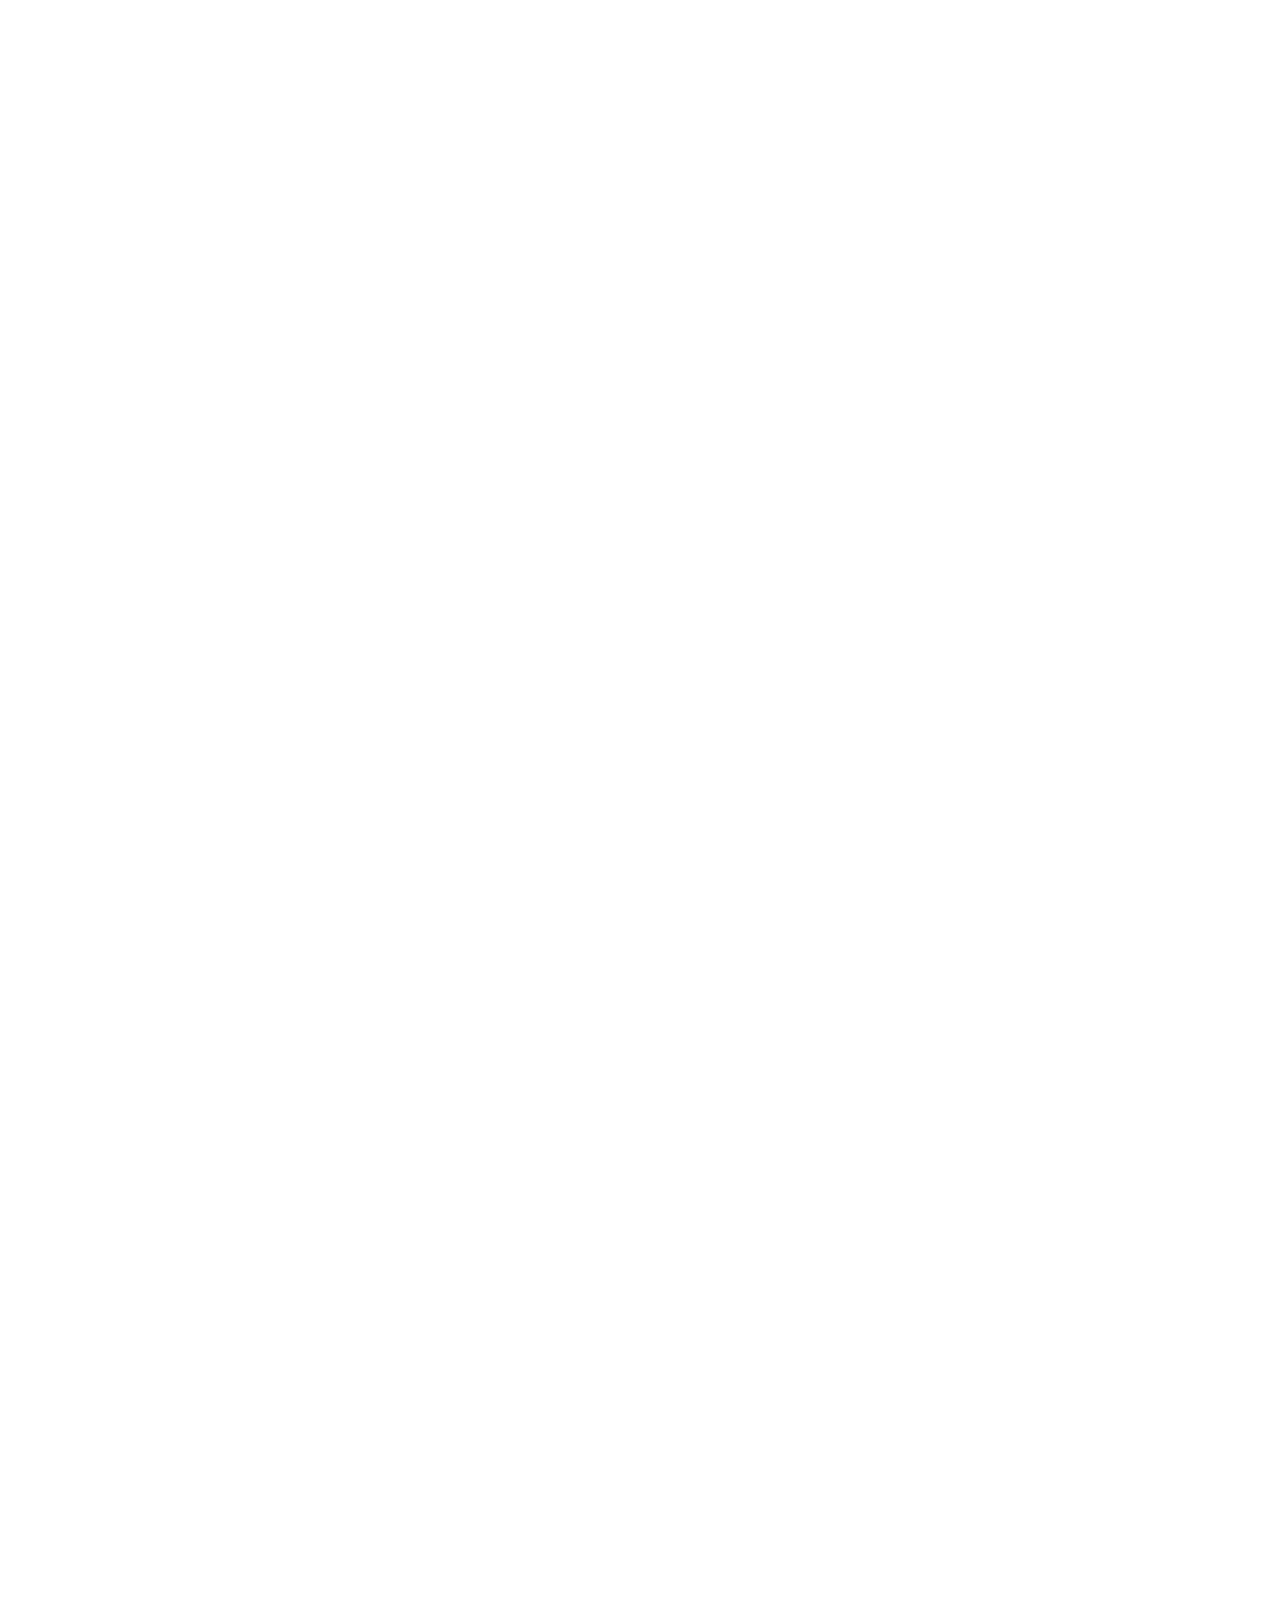
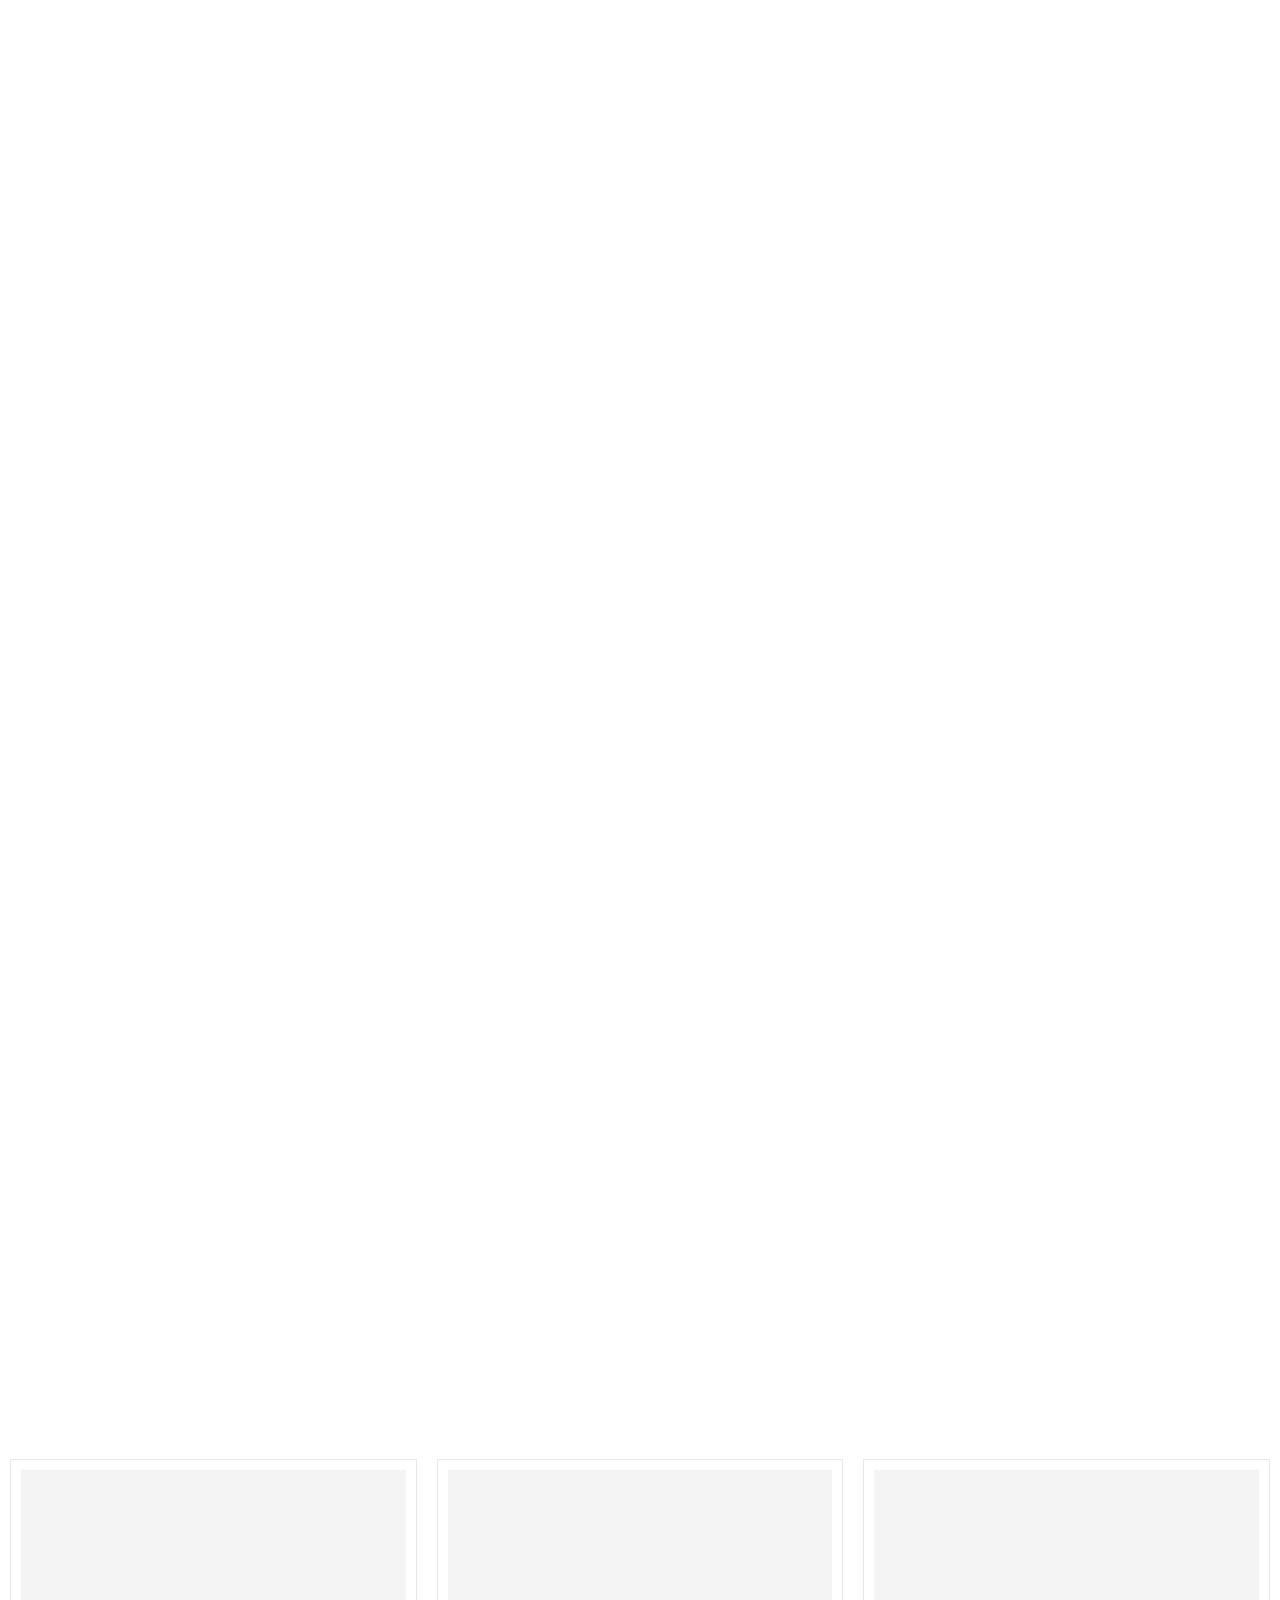
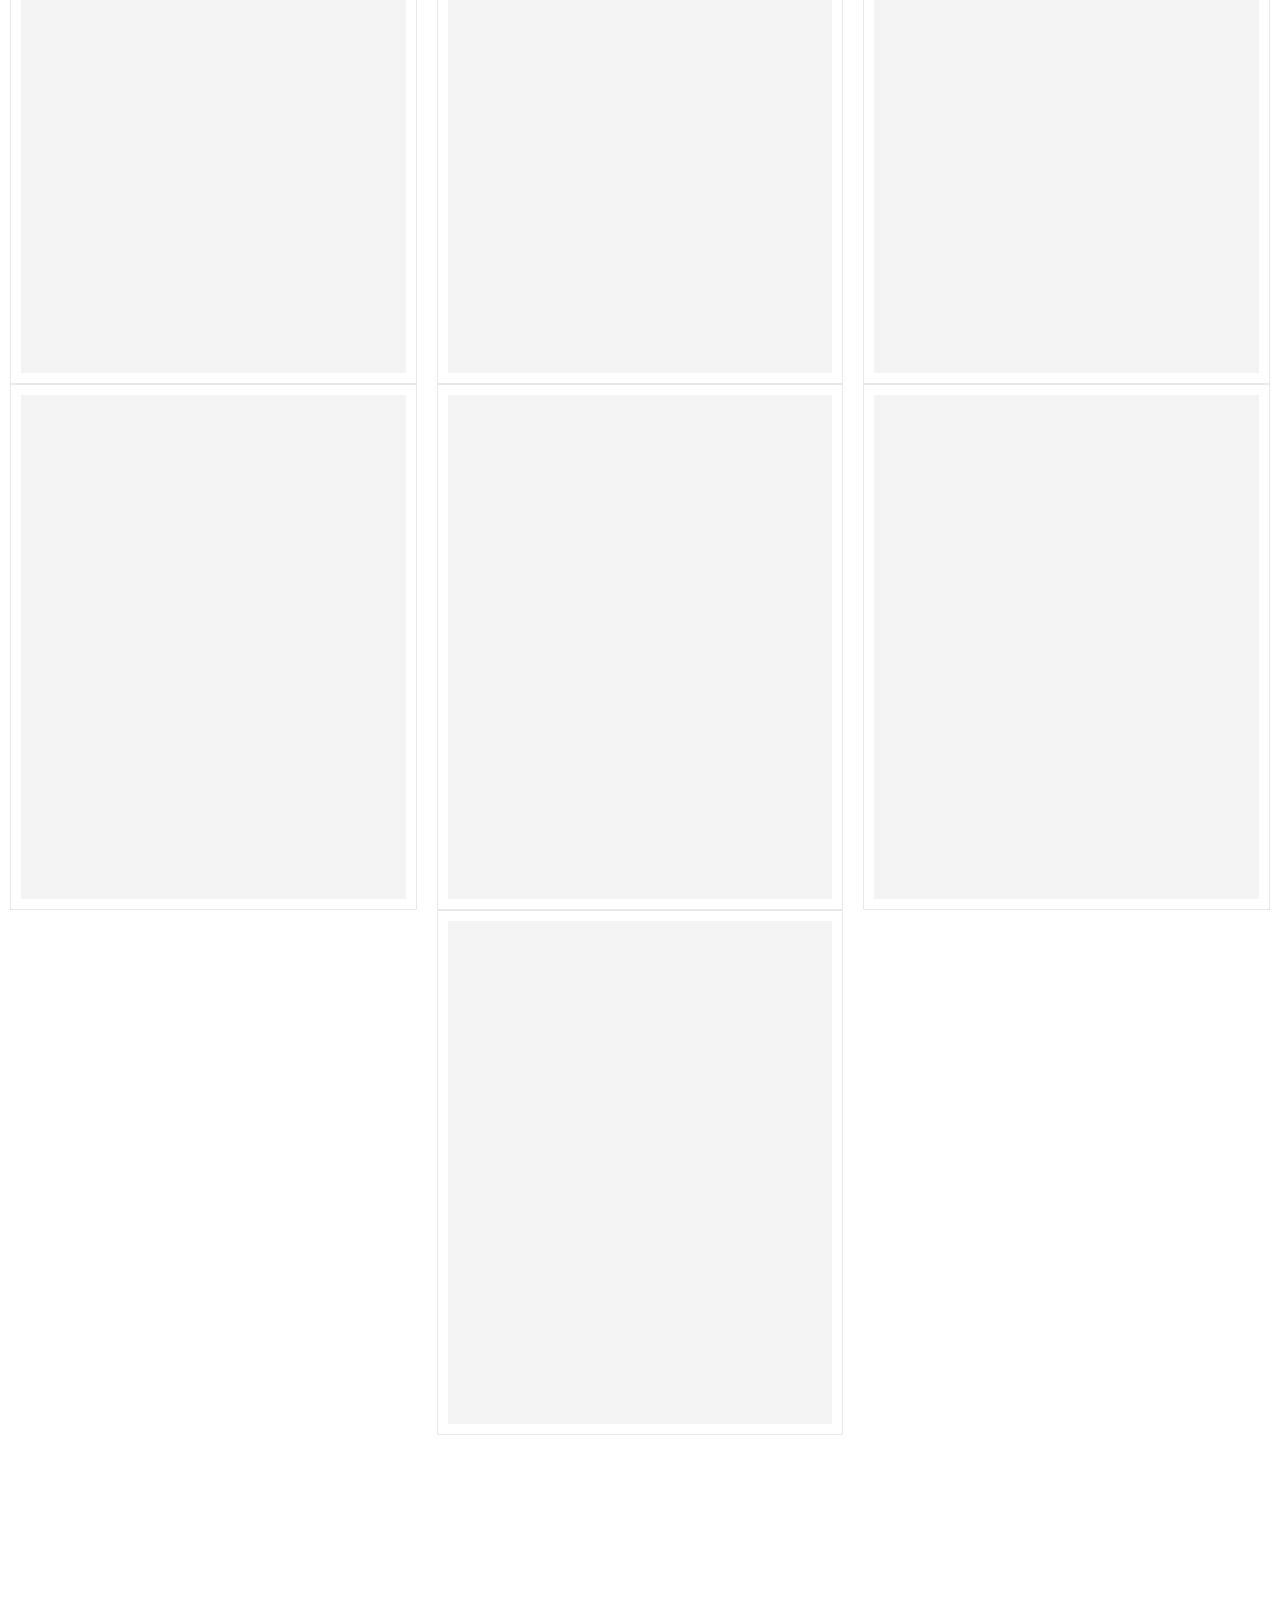
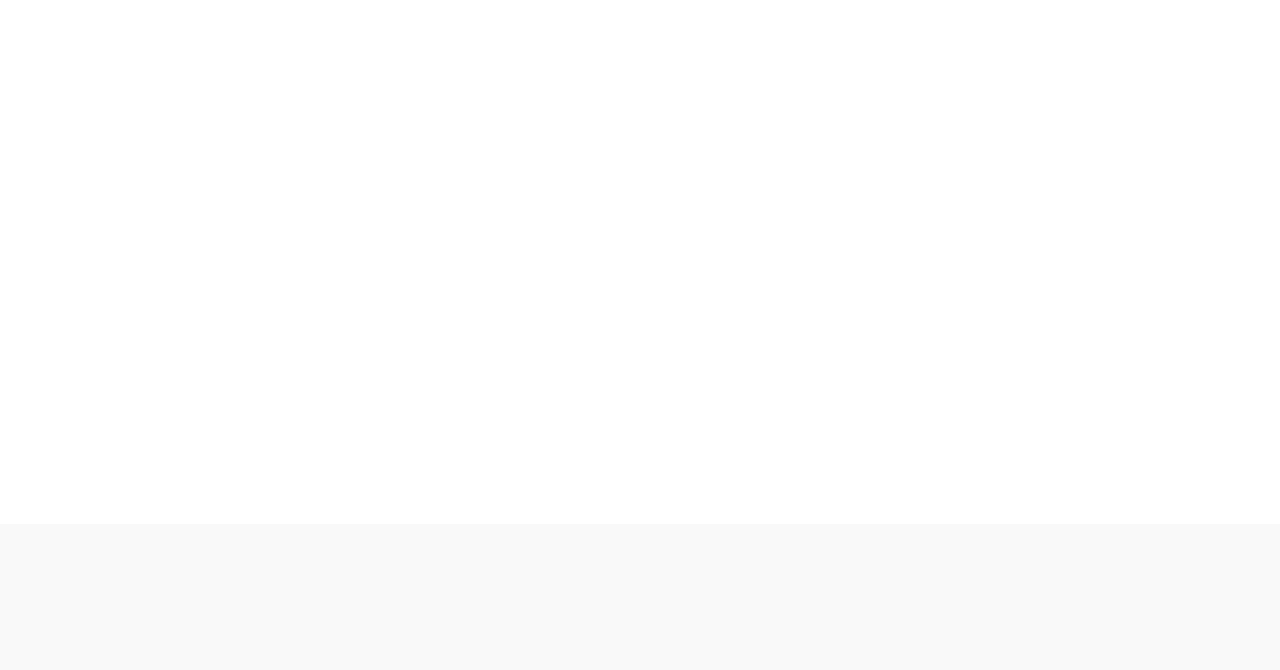
==== commit c0152e76: "FinalFinal" ====
--- a/index.html
+++ b/index.html
@@ -37,7 +37,7 @@
 
                     
                         
-                        <a class="navbar-caption" href="../index.html"> <img src="assets/images/Logo.gif" class="logo"> Musaeada مساعدة  </a>
+                        <a class="navbar-caption" href="../index.html"> Musaeada مساعدة  </a>
                     
 
                 </div>
@@ -47,7 +47,15 @@
                         <div class="hamburger-icon"></div>
                     </button>
 
-                    <ul class="nav-dropdown collapse pull-xs-right nav navbar-nav navbar-toggleable-sm" id="exCollapsingNavbar"><li class="nav-item"><a class="nav-link link mbr-editable-menu-item" href="index.html#header3-k">THE APP</a></li><li class="nav-item"><a class="nav-link link mbr-editable-menu-item" href="index.html#pricing-table2-f">THE TEAM</a></li>
+                    
+
+                    <ul class="nav-dropdown collapse pull-xs-right nav navbar-nav navbar-toggleable-sm" id="exCollapsingNavbar">
+
+                    <li class="nav-item"><a class="nav-link link mbr-editable-menu-item" href="index.html#header1">THE PROBLEM</a></li>
+
+                    <li class="nav-item"><a class="nav-link link mbr-editable-menu-item" href="index.html#header3-k">THE SOLUTION</a></li>
+
+                    <li class="nav-item"><a class="nav-link link mbr-editable-menu-item" href="index.html#pricing-table2-f">THE TEAM</a></li>
 
 
                   <li class="nav-item nav-btn"><a class="nav-link btn btn-white btn-white-outline mbr-editable-menu-item" href="#"><span class="mbri-android mbr-iconfont mbr-iconfont-btn"></span>Download for Android</a></li>
@@ -93,7 +101,7 @@
 
 
 
-                            <div class="mbr-section-btn"><a class="btn btn-black" href="https://mobirise.com">ANDROID</a> </div>
+                            <!-- <div class="mbr-section-btn"><a class="btn btn-black" href="https://mobirise.com">ANDROID</a> </div> -->
 
                         </div>
                         <div class="mbr-table-cell mbr-valign-top mbr-left-padding-md-up col-md-7 image-size" style="width: 50%;">
@@ -108,98 +116,101 @@
         </div>
     </div>
 
-    <div class="mbr-arrow mbr-arrow-floating hidden-sm-down" aria-hidden="true"><a href="#header3-k"><i class="mbr-arrow-icon"></i></a></div>
-
-</section>
-
-
-
-
-<section class="mbr-section mbr-section__container article" id="header3-k" style="background-color: rgb(244, 244, 244); padding-top: 60px; padding-bottom: 0px;">
+    <div class="mbr-arrow mbr-arrow-floating hidden-sm-down" aria-hidden="true"><a href="#header1"><i class="mbr-arrow-icon"></i></a></div>
+
+</section>
+
+<section class="mbr-cards mbr-section mbr-section-nopadding" id="features1-e" style="background-color: rgb(244, 244, 244);">
+
+<section class="mbr-section mbr-section__container article" id="header1" style="background-color: rgb(244, 244, 244); padding-top: 60px; padding-bottom: 0px;">
     <div class="container">
         <div class="row">
             <div class="col-xs-12">
-                <h3 class="mbr-section-title display-2">How it works</h3>
+                <h3 class="mbr-section-title display-2"><center>What's the Problem? </center></h3> 
                 
             </div>
         </div>
     </div>
 </section>
-
-<section class="mbr-section article mbr-section__container" id="content1-j" style="background-color: rgb(244, 244, 244); padding-top: 20px; padding-bottom: 20px;">
-
-    <div class="container">
-        <div class="row">
-            <div class="col-xs-12 lead"> Learn how we help vulnerable populations stay in touch . &nbsp;</div>
-        </div>
-    </div>
-
-</section>
-
-<section class="mbr-cards mbr-section mbr-section-nopadding" id="features1-e" style="background-color: rgb(244, 244, 244);">
-
         
-
-    <div class="mbr-cards-row row striped">
-
-        <div class="mbr-cards-col col-xs-12 col-lg-3" style="padding-top: 80px; padding-bottom: 80px;">
+  <div class="mbr-cards-row row striped">
+
+        <div class="mbr-cards-col col-xs-12 col-lg-6" style="padding-top: 80px; padding-bottom: 80px;">
             <div class="container">
                 <div class="card cart-block">
-                    <div class="card-img"><img src="assets/images/sms.jpg" class="card-img-top" width="230px" height="318px"></div>
-                    <div class="card-block">
+                    <div class="card-img"><img src="assets/images/fact2.png" class="banner2 card-img-top "></div>
+                    <!-- <div class="card-block"> -->
+                        <!-- <h4 class="card-title">Import the contacts of your loved ones</h4>
+                        <h5 class="card-subtitle">Selected list</h5>
+                        <p class="card-text">Sends a notification request to selected people on your contacts</p> -->
+                        
+                    </div>
+                </div>
+        </div>
+        <div class="mbr-cards-col col-xs-12 col-lg-6" style="padding-top: 80px; padding-bottom: 80px;">
+            <div class="container">
+                <div class="card cart-block">
+                    <div class="card-img"><img src="assets/images/fact3.png" class="banner2 card-img-top"></div>
+                   <!--  <div class="card-block"> -->
+                     <!--    <h4 class="card-title">Let your loved ones know yore safe</h4>
+                        <h5 class="card-subtitle">Quick and convenient</h5>
+                        <p class="card-text">One click process to let everyone in your contacts know you're safe</p>
+                         -->
+                    </div>
+                </div>
+            </div>
+      
+    </div>
+
+    <div class="mbr-cards-row row striped">
+
+        <div class="mbr-cards-col col-xs-12 col-lg-12" style="padding-top: 80px; padding-bottom: 80px;">
+            <div class="container">
+               <!--  <div class="card cart-block"> -->
+                    <img src="assets/images/fact.png" class="card-img-top banner "></div>
+                   <!--  <div class="card-block">
                         <h4 class="card-title">SMS Notifications</h4>
                         <h5 class="card-subtitle">No data required</h5>
                         <p class="card-text">Notifications are sent through mobile networks without the need for data
                                                             Fallback plan to use mobile data when the phone is in roaming
                         </p>
                         
-                    </div>
-                </div>
-            </div>
-        </div>
-        <div class="mbr-cards-col col-xs-12 col-lg-3" style="padding-top: 80px; padding-bottom: 80px;">
-            <div class="container">
-                <div class="card cart-block">
-                    <div class="card-img"><img src="assets/images/tcontacts.png" class="card-img-top"></div>
-                    <div class="card-block">
-                        <h4 class="card-title">Import the contacts of your loved ones</h4>
-                        <h5 class="card-subtitle">Selected list</h5>
-                        <p class="card-text">Sends a notification request to selected people on your contacts</p>
-                        
-                    </div>
-                </div>
-            </div>
-        </div>
-        <div class="mbr-cards-col col-xs-12 col-lg-3" style="padding-top: 80px; padding-bottom: 80px;">
-            <div class="container">
-                <div class="card cart-block">
-                    <div class="card-img"><img src="assets/images/dadsms.png" class="card-img-top"></div>
-                    <div class="card-block">
-                        <h4 class="card-title">Let your loved ones know yore safe</h4>
-                        <h5 class="card-subtitle">Quick and convenient</h5>
-                        <p class="card-text">One click process to let everyone in your contacts know you're safe</p>
-                        
-                    </div>
-                </div>
-            </div>
-        </div>
-        <div class="mbr-cards-col col-xs-12 col-lg-3" style="padding-top: 80px; padding-bottom: 80px;">
-            <div class="container">
-                <div class="card cart-block">
-                    <div class="card-img"><img src="assets/images/scontacts.png" class="card-img-top"></div>
-                    <div class="card-block">
-                        <h4 class="card-title">Send notifications to selected people individually</h4>
-                        <h5 class="card-subtitle">Quick and automatic sending</h5>
-                        <p class="card-text">Send a SOS message or a 'I am okay' message to your selected contacts and get ping back notification to confirm the messages ahve been sent</p>
-                        
-                    </div>
-                </div>
-            </div>
-        </div>
-        
-        
-    </div>
-</section>
+                    </div> -->
+              <!--   </div> -->
+            </div>
+        </div>
+
+     </div>
+
+    
+   
+</section>
+
+<div class="mbr-arrow mbr-arrow-floating hidden-sm-down" aria-hidden="true"><a href="#header3-k"><i class="mbr-arrow-icon"></i></a></div>
+
+<section class="mbr-section mbr-section__container article" id="header3-k" style="background-color: rgb(244, 244, 244); padding-top: 60px; padding-bottom: 0px;">
+    <div class="container">
+        <div class="row">
+            <div class="col-xs-12">
+
+                <h3 class="mbr-section-title display-2">How it works</h3>
+                
+            </div>
+        </div>
+    </div>
+</section>
+
+<section class="mbr-section article mbr-section__container" id="content1-j" style="background-color: rgb(244, 244, 244); padding-top: 20px; padding-bottom: 20px;">
+
+    <div class="container">
+        <div class="row">
+            <div class="col-xs-12 lead"> Learn how we help vulnerable populations stay in touch through SMS based SOS signals such as "Help" to her broadcasted network. &nbsp;</div>
+        </div>
+    </div>
+
+</section>
+
+
 
 <section class="mbr-section" id="msg-box4-6" style="background-color: rgb(255, 255, 255); padding-top: 120px; padding-bottom: 120px;">
 
@@ -211,13 +222,14 @@
               
 
               <div class="mbr-table-cell col-md-5 text-xs-center text-md-right content-size">
-                  <h3 class="mbr-section-title display-2">SMS notifications</h3>
+                  <h3 class="mbr-section-title display-2">First Step: Select Your Network</h3>
                   <div class="lead">
 
                     <p>
-                        Does not use data to send out SOS or 'I am okay' messages.
-                        Refugees with no data connection can use this app.
-                        In case of mobile phone roaming, messages can be sent using data as fallback method
+                        The first step is to select the people you want to recieve your broadcast. People within this page show up after one of the two users has suscribed to the other. 
+                        
+                        
+
                     </p>
 
                   </div>
@@ -226,7 +238,7 @@
 
 
               <div class="mbr-table-cell mbr-left-padding-md-up mbr-valign-top col-md-7 image-size" style="width: 50%;">
-                  <div class="mbr-figure"><img src="assets/images/SMS.png" class="card-img-top"></iframe></div>
+                   <img src="assets/images/app1.png" class="applogos card-img-top" ></div>
               </div>
 
             </div>
@@ -245,12 +257,10 @@
               
 
               <div class="mbr-table-cell col-md-5 text-xs-center text-md-right content-size">
-                  <h3 class="mbr-section-title display-2">Select Contacts to send notifications</h3>
+                  <h3 class="mbr-section-title display-2">The Second Step: Send your message, Let you loved ones know</h3>
                   <div class="lead">
 
-                    <p>Select numbers from your contact list or add numbers to send SOS and "I am okay" messages to your contacts individually.
-                        Messages are not sent in group messages
-                        Both way subscription: your contacts have to reply to become subscribed to you as well
+                    <p>Select the type of message, call, or broadcast you would like to send. The message will then be devivered to each person individually through SMS. 
                     </p>
 
                   </div>
@@ -259,15 +269,16 @@
 
 
               <div class="mbr-table-cell mbr-left-padding-md-up mbr-valign-top col-md-7 image-size" style="width: 50%;">
-                  <div class="mbr-figure"><img src="assets/images/CONTACT.png" class="card-img-top" height="390px" width="220px" ></div>
-              </div>
-
-            </div>
-        </div>
-    </div>
-
-</section>
-
+                      <video width="320" height="240" autoplay loop = "true" class = "app2">
+                          <source src="assets/images/app2.mp4" type="video/mp4">
+                      </video>
+              </div>
+
+            </div>
+        </div>
+    </div>
+
+</section>
 
 <section class="mbr-section" id="msg-box4-6" style="background-color: rgb(255, 255, 255); padding-top: 120px; padding-bottom: 120px;">
 
@@ -279,11 +290,10 @@
               
 
               <div class="mbr-table-cell col-md-5 text-xs-center text-md-right content-size">
-                  <h3 class="mbr-section-title display-2">Quick and Convenient</h3>
+                  <h3 class="mbr-section-title display-2">The Third Step: Receiving the broadcast from your loved ones </h3>
                   <div class="lead">
 
-                    <p>Notifications of your safety or your call for help is immediately sent out to all of your contacts on a click of a button
-                            Added features in the future will send a ping back notification to ensure your message has been sent.
+                    <p>Notifications of your safety or your call for help is immediately sent out to all of your contacts on a click of a button. You will then get the encrypted location of your loved one. Added features in the future will send a ping back notification to ensure your message has been sent.
                     </p>
 
                   </div>
@@ -294,7 +304,7 @@
             
 
               <div class="mbr-table-cell mbr-left-padding-md-up mbr-valign-top col-md-7 image-size" style="width: 50%;">
-                  <div class="mbr-figure"><img src="assets/images/SEND.jpg" class="card-img-top" ></div>
+                 <img src="assets/images/app3.png" class="applogos card-img-top" ></div>
               </div>
 
             </div>
@@ -314,20 +324,54 @@
               
 
               <div class="mbr-table-cell col-md-5 text-xs-center text-md-right content-size">
-                  <h3 class="mbr-section-title display-2">Integration with emergency services</h3>
+                  <h3 class="mbr-section-title display-2">Future Development: Integration with NGOs and Emergency Agencies </h3>
                   <div class="lead">
 
-                    <p>One click function to notify emergency services of your message along with your location</p>
+                    <p> One click function to notify emergency services of your message along with your location
+                    </p>
 
                   </div>
-              </div>
-
-
-              
-
+
+              </div>
+
+
+            
 
               <div class="mbr-table-cell mbr-left-padding-md-up mbr-valign-top col-md-7 image-size" style="width: 50%;">
-                  <div class="mbr-figure"><img src="assets/images/EMERGENCY.jpg" class="card-img-top"></div>
+                 <img src="assets/images/app4.png" class="applogos card-img-top" ></div>
+              </div>
+
+            </div>
+        </div>
+    </div>
+
+</section>
+
+
+<section class="mbr-section" id="msg-box4-6" style="background-color: rgb(255, 255, 255); padding-top: 120px; padding-bottom: 120px;">
+
+    
+    <div class="container">
+        <div class="row">
+            <div class="mbr-table-md-up">
+
+              
+
+              <div class="mbr-table-cell col-md-5 text-xs-center text-md-right content-size">
+                  <h3 class="mbr-section-title display-2">Emergency Services Receive</h3>
+                  <div class="lead">
+
+                    <p>Your broadcast and location to which they can respond and offer assistance</p>
+
+                  </div>
+              </div>
+
+
+              
+
+
+              <div class="mbr-table-cell mbr-left-padding-md-up mbr-valign-top col-md-7 image-size" style="width: 50%;">
+                  <img src="assets/images/app55.png" class="applogos card-img-top"></div>
               </div>
 
             </div>
@@ -483,14 +527,14 @@
 
 </section>
 
-<section class="mbr-section article mbr-parallax-background" id="msg-box3-g" style="background-image: url(assets/images/people.jpg); padding-top: 120px; padding-bottom: 120px;">
+<section class="mbr-section article mbr-parallax-background" id="msg-box3-g" style="background-image: url(assets/images/people2.jpg); padding-top: 120px; padding-bottom: 120px;">
 
     <div class="mbr-overlay" style="opacity: 0.4; background-color: rgb(255, 255, 255);">
     </div>
     <div class="container">
         <div class="row">
             <div class="col-md-8 col-md-offset-2 text-xs-center">
-                <h3 class="mbr-section-title display-2">DOWNLOAD NOW</h3>
+                <h3 class="mbr-section-title display-2 dfont" >DOWNLOAD NOW</h3>
                 
                 <div> <a class="btn btn-black" href="#">ANDROID</a></div>
             </div>
@@ -506,7 +550,13 @@
     <div class="container">
         <div class="row">
             <div class="col-md-8 col-md-offset-2 text-xs-center">
-                <p>(c) 2017 M-App Template by <a  href="https://mobirise.com" style="color:#333;text-decoration:underline;"> Mobirise</a></p>
+                <p> (c) Designed by Jaisal Friedman and Samridha Shrestha @NYUAD Hackathon For Social Good 2017 <br> 
+                </p>
+
+                 <img src="assets/images/Logofinal.png" class="logo">
+            </div>
+           
+           
             </div>
         </div>
     </div>
